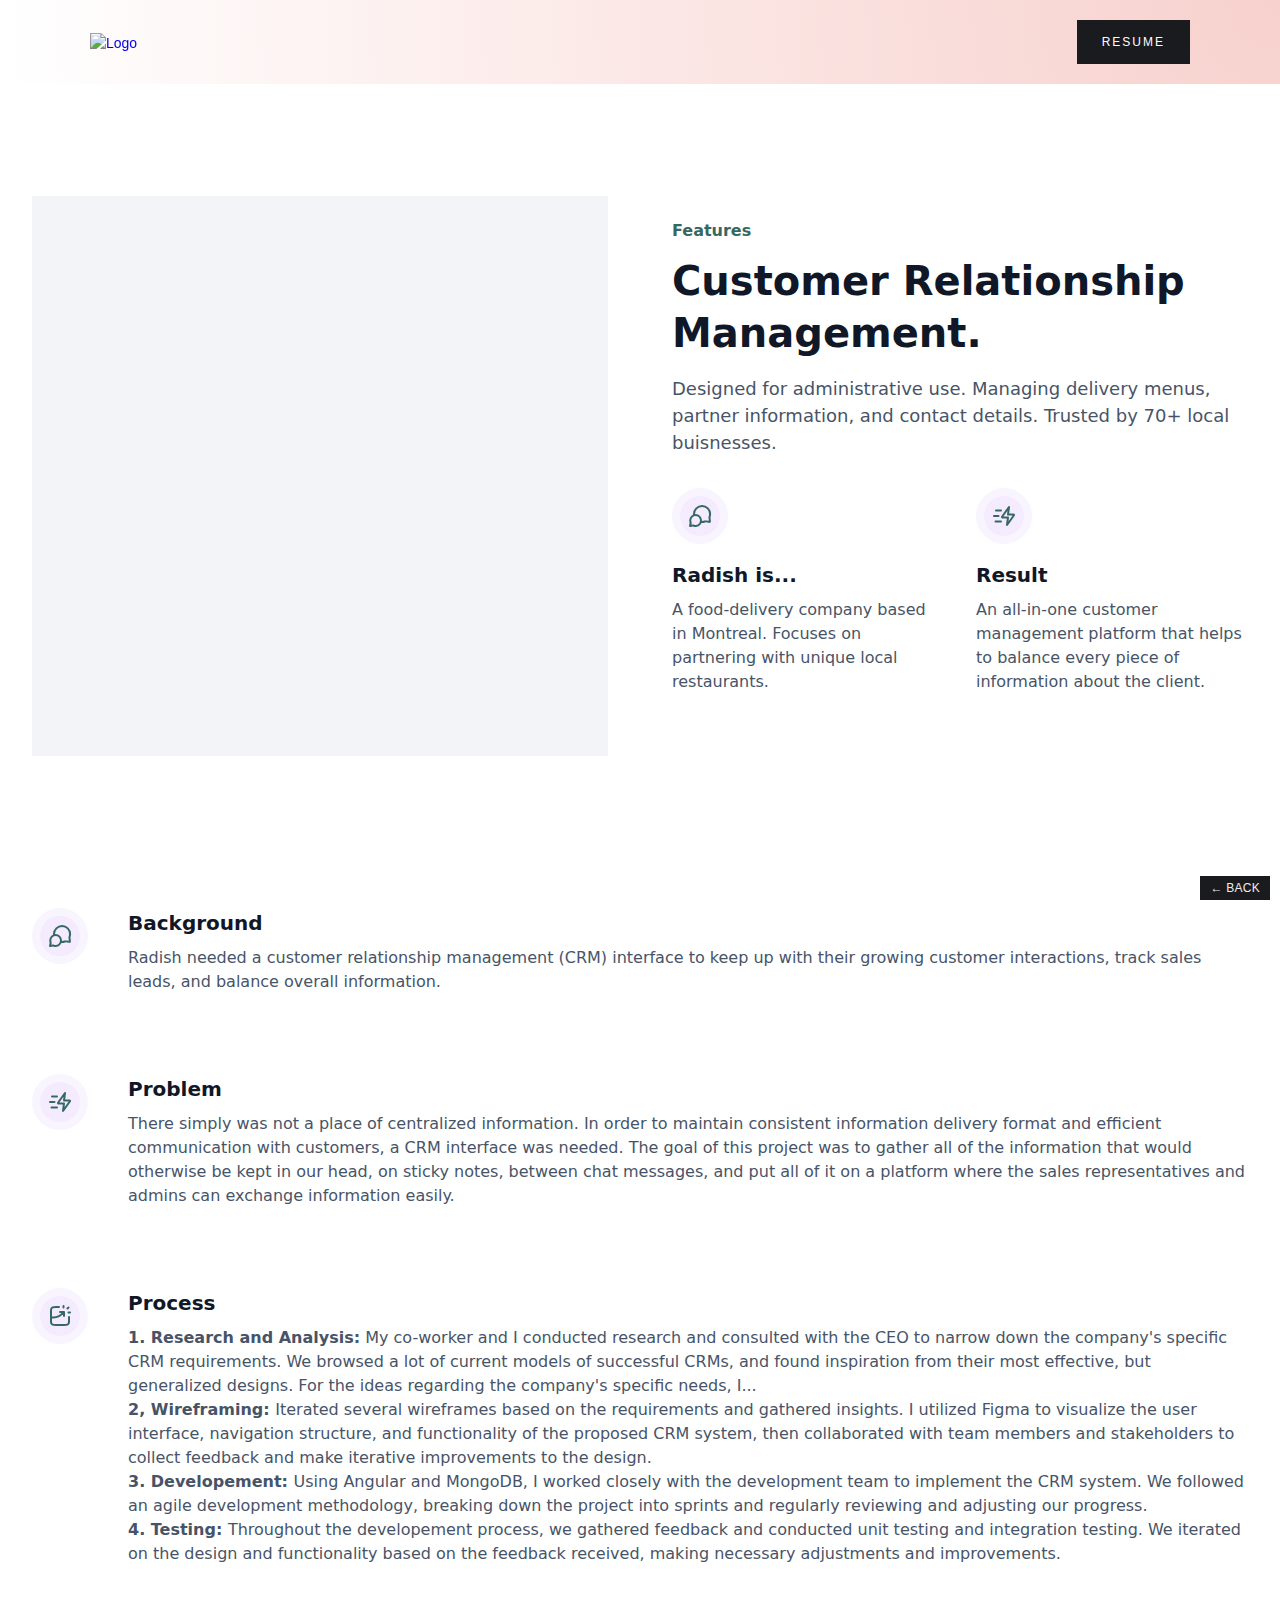
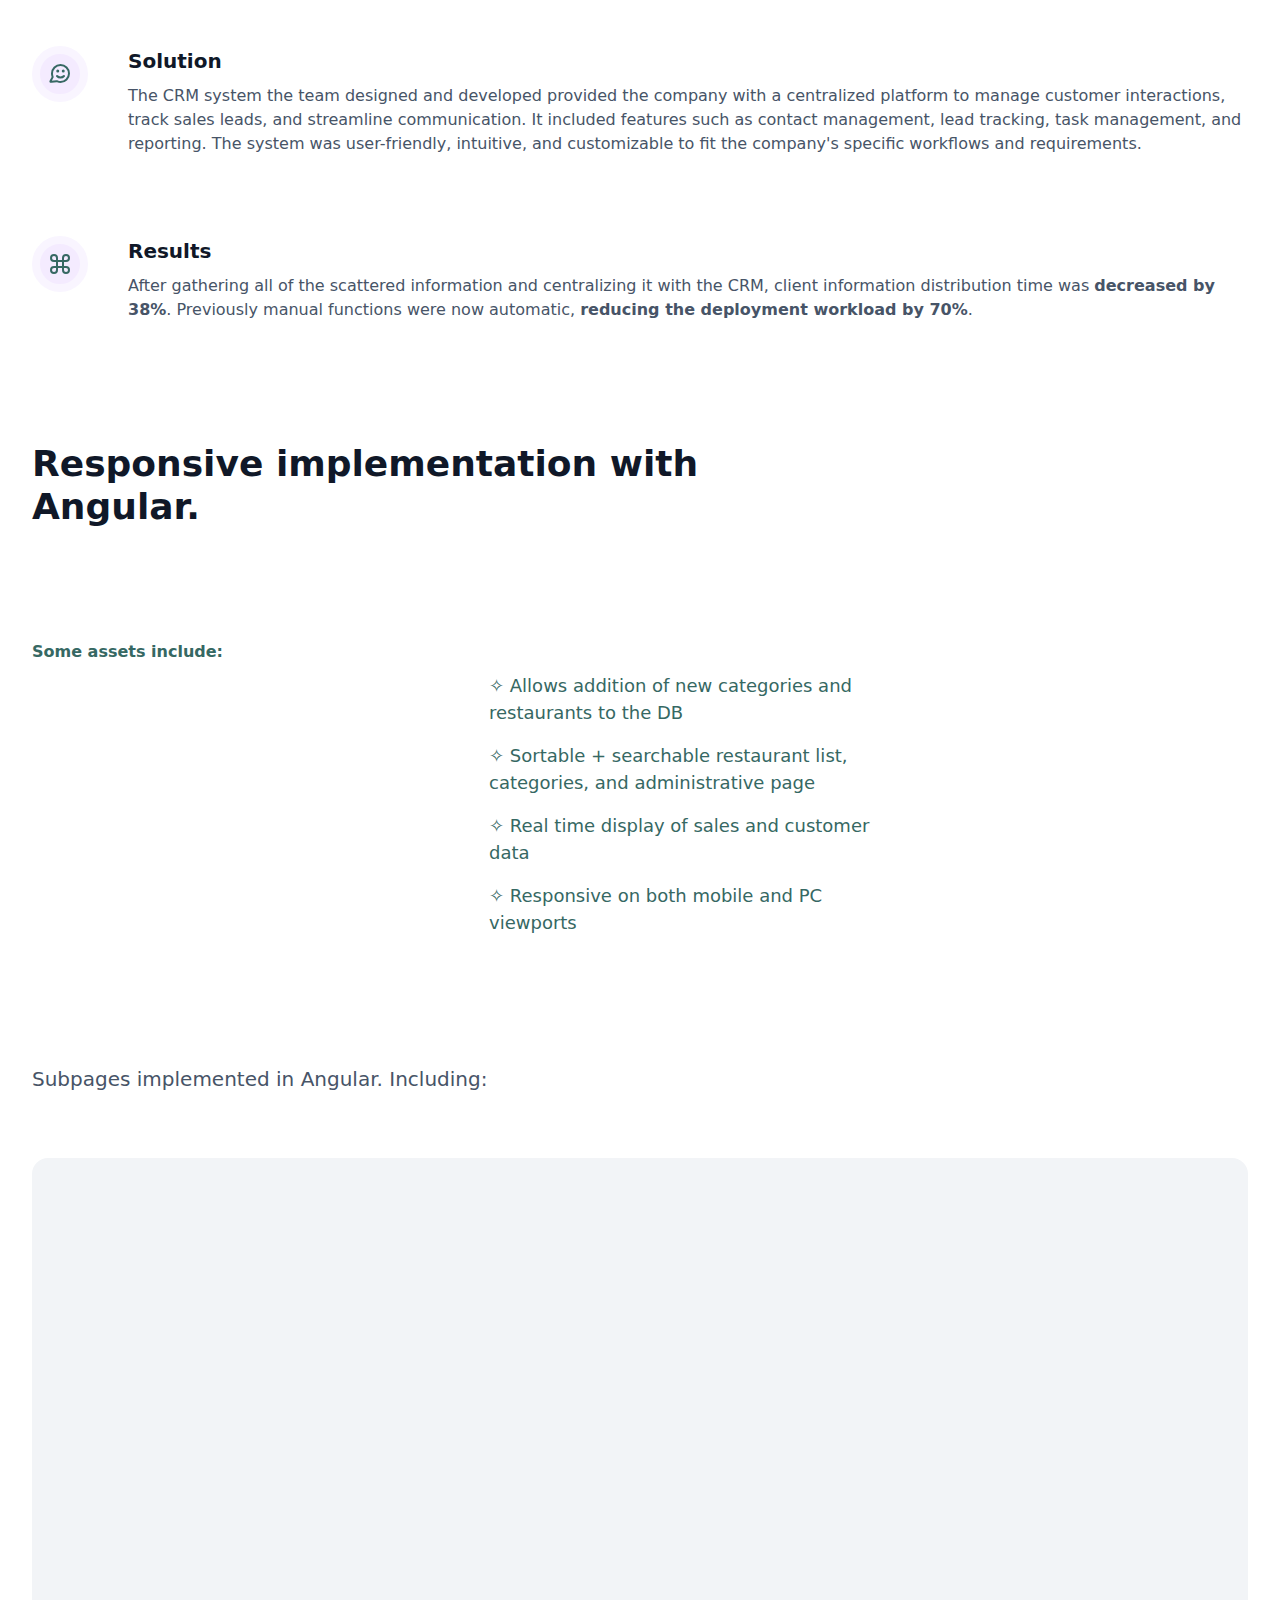
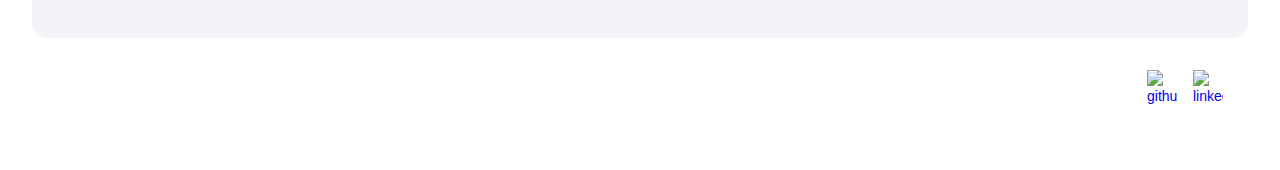
==== overview.html @ d57c4ba4 "format changes" ====
<!DOCTYPE html>
<html
  data-wf-page="6483efed5324ef534be75855"
  data-wf-site="646e9ef9ce30ecac1bbbddfa"
>
  <head>
    <meta charset="utf-8" />
    <title>Hannah Song Portfolio</title>
    <meta content="Hannah Song Portfolio" property="og:title" />
    <meta content="Hannah Song Portfolio" property="twitter:title" />
    <meta content="width=device-width, initial-scale=1" name="viewport" />
    <meta content="Webflow" name="generator" />
    <link href="css/normalize.css" rel="stylesheet" type="text/css" />
    <link href="css/webflow.css" rel="stylesheet" type="text/css" />
    <link href="css/hannahsong.webflow.css" rel="stylesheet" type="text/css" />
    <link href="https://fonts.googleapis.com" rel="preconnect" />
    <link
      href="https://fonts.gstatic.com"
      rel="preconnect"
      crossorigin="anonymous"
    />
    <script
      src="https://ajax.googleapis.com/ajax/libs/webfont/1.6.26/webfont.js"
      type="text/javascript"
    ></script>
    <script type="text/javascript">
      WebFont.load({
        google: {
          families: [
            "Exo:100,100italic,200,200italic,300,300italic,400,400italic,500,500italic,600,600italic,700,700italic,800,800italic,900,900italic",
            "Varela Round:400",
            "Varela:400",
            "Inconsolata:400,700",
          ],
        },
      });
    </script>
    <script type="text/javascript">
      !(function (o, c) {
        var n = c.documentElement,
          t = " w-mod-";
        (n.className += t + "js"),
          ("ontouchstart" in o ||
            (o.DocumentTouch && c instanceof DocumentTouch)) &&
            (n.className += t + "touch");
      })(window, document);
    </script>
    <link href="images/favicon.ico" rel="shortcut icon" type="image/x-icon" />
    <link href="images/webclip.png" rel="apple-touch-icon" />
  </head>
  <body>
    <div class="navbar-no-shadow wf-section">
      <div
        data-animation="default"
        data-collapse="medium"
        data-duration="400"
        data-easing="ease"
        data-easing2="ease"
        role="banner"
        class="navbar-no-shadow-container w-nav"
      >
        <div class="container-regular">
          <div class="navbar-wrapper-3">
            <a href="index.html" class="w-inline-block"
              ><img
                src="images/logo-4.png"
                loading="lazy"
                width="120"
                alt="Logo"
                class="iconimg"
            /></a>
            <nav role="navigation" class="nav-menu-wrapper-3 w-nav-menu">
              <ul role="list" class="nav-menu w-list-unstyled"></ul>
            </nav>
            <div class="menu-button-3 w-nav-button">
              <div class="w-icon-nav-menu"></div>
            </div>
            <ul role="list" class="nav-menu w-list-unstyled">
              <li class="mobile-margin-top-12">
                <a href="#" class="button-primary-3 w-button">Resume</a>
              </li>
            </ul>
          </div>
        </div>
      </div>
    </div>
    <section class="radishoverviewsec1">
      <div class="uui-page-padding">
        <div class="uui-container-large">
          <a href="index.html" class="nav-link-3 button-primary">← Back</a>
          <div class="uui-padding-vertical-xhuge-2">
            <div class="w-layout-grid uui-layout52_component">
              <div class="uui-layout52_image-wrapper">
                <img
                  src="images/mockrocket-capture-2.png"
                  loading="lazy"
                  width="1440"
                  sizes="(max-width: 479px) 100vw, (max-width: 767px) 88vw, 640px"
                  alt="Dashboard mockup"
                  srcset="
                    images/mockrocket-capture-2-p-500.png   500w,
                    images/mockrocket-capture-2-p-800.png   800w,
                    images/mockrocket-capture-2-p-1080.png 1080w,
                    images/mockrocket-capture-2-p-1600.png 1600w,
                    images/mockrocket-capture-2.png        2000w
                  "
                  class="radishoverviewimg1 shadow-xlarge"
                /><img
                  src="images/mockrocket-capture-3.png"
                  loading="lazy"
                  sizes="(max-width: 479px) 46vw, (max-width: 767px) 33vw, (max-width: 1919px) 44vw, 608px"
                  srcset="
                    images/mockrocket-capture-3-p-500.png   500w,
                    images/mockrocket-capture-3-p-800.png   800w,
                    images/mockrocket-capture-3-p-1080.png 1080w,
                    images/mockrocket-capture-3-p-1600.png 1600w,
                    images/mockrocket-capture-3.png        2000w
                  "
                  alt="iPhone mockup"
                  class="uui-layout52_image-02"
                />
              </div>
              <div
                id="w-node-ec0d6c29-a5f4-4629-68ea-8a78bf6f3b88-4be75855"
                class="uui-layout52_content"
              >
                <div class="uui-heading-subheading">Features</div>
                <h2 class="uui-heading-medium">
                  Customer Relationship Management.<br />
                </h2>
                <div class="uui-space-xsmall"></div>
                <div class="uui-text-size-large">
                  Designed for administrative use. Managing delivery menus,
                  partner information, and contact details. Trusted by 70+ local
                  buisnesses.
                </div>
                <div class="w-layout-grid uui-layout52_item-list">
                  <div class="uui-layout52_item">
                    <div class="uui-icon-featured-outline-large">
                      <div class="uui-icon-1x1-xsmall w-embed">
                        <svg
                          width="24"
                          height="24"
                          viewbox="0 0 24 24"
                          fill="none"
                          xmlns="http://www.w3.org/2000/svg"
                        >
                          <path
                            d="M6.09436 11.2288C6.03221 10.8282 5.99996 10.4179 5.99996 10C5.99996 5.58172 9.60525 2 14.0526 2C18.4999 2 22.1052 5.58172 22.1052 10C22.1052 10.9981 21.9213 11.9535 21.5852 12.8345C21.5154 13.0175 21.4804 13.109 21.4646 13.1804C21.4489 13.2512 21.4428 13.301 21.4411 13.3735C21.4394 13.4466 21.4493 13.5272 21.4692 13.6883L21.8717 16.9585C21.9153 17.3125 21.9371 17.4895 21.8782 17.6182C21.8266 17.731 21.735 17.8205 21.6211 17.8695C21.4911 17.9254 21.3146 17.8995 20.9617 17.8478L17.7765 17.3809C17.6101 17.3565 17.527 17.3443 17.4512 17.3448C17.3763 17.3452 17.3245 17.3507 17.2511 17.3661C17.177 17.3817 17.0823 17.4172 16.893 17.4881C16.0097 17.819 15.0524 18 14.0526 18C13.6344 18 13.2237 17.9683 12.8227 17.9073M7.63158 22C10.5965 22 13 19.5376 13 16.5C13 13.4624 10.5965 11 7.63158 11C4.66668 11 2.26316 13.4624 2.26316 16.5C2.26316 17.1106 2.36028 17.6979 2.53955 18.2467C2.61533 18.4787 2.65322 18.5947 2.66566 18.6739C2.67864 18.7567 2.68091 18.8031 2.67608 18.8867C2.67145 18.9668 2.65141 19.0573 2.61134 19.2383L2 22L4.9948 21.591C5.15827 21.5687 5.24 21.5575 5.31137 21.558C5.38652 21.5585 5.42641 21.5626 5.50011 21.5773C5.5701 21.5912 5.67416 21.6279 5.88227 21.7014C6.43059 21.8949 7.01911 22 7.63158 22Z"
                            stroke="currentColor"
                            stroke-width="2"
                            stroke-linecap="round"
                            stroke-linejoin="round"
                          ></path>
                        </svg>
                      </div>
                    </div>
                    <div class="uui-space-xsmall"></div>
                    <h3 class="uui-heading-xxsmall">Radish is...<br /></h3>
                    <div class="uui-space-xxsmall"></div>
                    <div class="uui-text-size-medium">
                      A food-delivery company based in Montreal. Focuses on
                      partnering with unique local restaurants.
                    </div>
                  </div>
                  <div class="uui-layout52_item">
                    <div class="uui-icon-featured-outline-large">
                      <div class="uui-icon-1x1-xsmall w-embed">
                        <svg
                          width="24"
                          height="24"
                          viewbox="0 0 24 24"
                          fill="none"
                          xmlns="http://www.w3.org/2000/svg"
                        >
                          <path
                            d="M9 17.5H3.5M6.5 12H2M9 6.5H4M17 3L10.4036 12.235C10.1116 12.6438 9.96562 12.8481 9.97194 13.0185C9.97744 13.1669 10.0486 13.3051 10.1661 13.3958C10.3011 13.5 10.5522 13.5 11.0546 13.5H16L15 21L21.5964 11.765C21.8884 11.3562 22.0344 11.1519 22.0281 10.9815C22.0226 10.8331 21.9514 10.6949 21.8339 10.6042C21.6989 10.5 21.4478 10.5 20.9454 10.5H16L17 3Z"
                            stroke="currentColor"
                            stroke-width="2"
                            stroke-linecap="round"
                            stroke-linejoin="round"
                          ></path>
                        </svg>
                      </div>
                    </div>
                    <div class="uui-space-xsmall"></div>
                    <h3 class="uui-heading-xxsmall">Result<br /></h3>
                    <div class="uui-space-xxsmall"></div>
                    <div class="uui-text-size-medium">
                      An all-in-one customer management platform that helps to
                      balance every piece of information about the client.
                    </div>
                  </div>
                </div>
              </div>
            </div>
            <div class="radishoverviewsec2">
              <div
                data-w-id="e7181883-08e2-01c8-8578-7d4ac0778601"
                class="w-layout-grid uui-layout32_timeline-step"
              >
                <div class="uui-layout32_timeline-left">
                  <div class="uui-layout32_timeline-icon-wrapper">
                    <div class="uui-icon-featured-outline-large-2">
                      <div class="uui-icon-1x1-xsmall-3 w-embed">
                        <svg
                          width="24"
                          height="24"
                          viewbox="0 0 24 24"
                          fill="none"
                          xmlns="http://www.w3.org/2000/svg"
                        >
                          <path
                            d="M6.09436 11.2288C6.03221 10.8282 5.99996 10.4179 5.99996 10C5.99996 5.58172 9.60525 2 14.0526 2C18.4999 2 22.1052 5.58172 22.1052 10C22.1052 10.9981 21.9213 11.9535 21.5852 12.8345C21.5154 13.0175 21.4804 13.109 21.4646 13.1804C21.4489 13.2512 21.4428 13.301 21.4411 13.3735C21.4394 13.4466 21.4493 13.5272 21.4692 13.6883L21.8717 16.9585C21.9153 17.3125 21.9371 17.4895 21.8782 17.6182C21.8266 17.731 21.735 17.8205 21.6211 17.8695C21.4911 17.9254 21.3146 17.8995 20.9617 17.8478L17.7765 17.3809C17.6101 17.3565 17.527 17.3443 17.4512 17.3448C17.3763 17.3452 17.3245 17.3507 17.2511 17.3661C17.177 17.3817 17.0823 17.4172 16.893 17.4881C16.0097 17.819 15.0524 18 14.0526 18C13.6344 18 13.2237 17.9683 12.8227 17.9073M7.63158 22C10.5965 22 13 19.5376 13 16.5C13 13.4624 10.5965 11 7.63158 11C4.66668 11 2.26316 13.4624 2.26316 16.5C2.26316 17.1106 2.36028 17.6979 2.53955 18.2467C2.61533 18.4787 2.65322 18.5947 2.66566 18.6739C2.67864 18.7567 2.68091 18.8031 2.67608 18.8867C2.67145 18.9668 2.65141 19.0573 2.61134 19.2383L2 22L4.9948 21.591C5.15827 21.5687 5.24 21.5575 5.31137 21.558C5.38652 21.5585 5.42641 21.5626 5.50011 21.5773C5.5701 21.5912 5.67416 21.6279 5.88227 21.7014C6.43059 21.8949 7.01911 22 7.63158 22Z"
                            stroke="currentColor"
                            stroke-width="2"
                            stroke-linecap="round"
                            stroke-linejoin="round"
                          ></path>
                        </svg>
                      </div>
                    </div>
                  </div>
                </div>
                <div class="uui-layout32_timeline-right">
                  <div class="uui-layout32_text-wrapper">
                    <h3 class="uui-heading-xxsmall-2">Background</h3>
                    <div class="uui-space-xxsmall-2"></div>
                    <div class="uui-text-size-medium-2">
                      Radish needed a customer relationship management (CRM)
                      interface to keep up with their growing customer
                      interactions, track sales leads, and balance overall
                      information.
                    </div>
                  </div>
                </div>
              </div>
              <div
                data-w-id="63c2e367-bd98-6069-a100-6c037c0dd720"
                class="w-layout-grid uui-layout32_timeline-step"
              >
                <div
                  id="w-node-_63c2e367-bd98-6069-a100-6c037c0dd721-4be75855"
                  class="uui-layout32_timeline-left"
                >
                  <div class="uui-layout32_timeline-icon-wrapper">
                    <div class="uui-icon-featured-outline-large-2">
                      <div class="uui-icon-1x1-xsmall-3 w-embed">
                        <svg
                          width="24"
                          height="24"
                          viewbox="0 0 24 24"
                          fill="none"
                          xmlns="http://www.w3.org/2000/svg"
                        >
                          <path
                            d="M9 17.5H3.5M6.5 12H2M9 6.5H4M17 3L10.4036 12.235C10.1116 12.6438 9.96562 12.8481 9.97194 13.0185C9.97744 13.1669 10.0486 13.3051 10.1661 13.3958C10.3011 13.5 10.5522 13.5 11.0546 13.5H16L15 21L21.5964 11.765C21.8884 11.3562 22.0344 11.1519 22.0281 10.9815C22.0226 10.8331 21.9514 10.6949 21.8339 10.6042C21.6989 10.5 21.4478 10.5 20.9454 10.5H16L17 3Z"
                            stroke="currentColor"
                            stroke-width="2"
                            stroke-linecap="round"
                            stroke-linejoin="round"
                          ></path>
                        </svg>
                      </div>
                    </div>
                  </div>
                </div>
                <div class="uui-layout32_timeline-right">
                  <div class="uui-layout32_text-wrapper">
                    <h3 class="uui-heading-xxsmall-2">Problem</h3>
                    <div class="uui-space-xxsmall-2"></div>
                    <div class="uui-text-size-medium-2">
                      There simply was not a place of centralized information.
                      In order to maintain consistent information delivery
                      format and efficient communication with customers, a CRM
                      interface was needed. The goal of this project was to
                      gather all of the information that would otherwise be kept
                      in our head, on sticky notes, between chat messages, and
                      put all of it on a platform where the sales
                      representatives and admins can exchange information
                      easily.
                    </div>
                  </div>
                </div>
              </div>
              <div
                data-w-id="9a1ea838-66d9-7b89-1abc-b214d7476c45"
                class="w-layout-grid uui-layout32_timeline-step"
              >
                <div class="uui-layout32_timeline-left">
                  <div class="uui-layout32_timeline-icon-wrapper">
                    <div class="uui-icon-featured-outline-large-2">
                      <div class="uui-icon-1x1-xsmall-3 w-embed">
                        <svg
                          width="24"
                          height="24"
                          viewbox="0 0 24 24"
                          fill="none"
                          xmlns="http://www.w3.org/2000/svg"
                        >
                          <path
                            d="M11 3H7.8C6.11984 3 5.27976 3 4.63803 3.32698C4.07354 3.6146 3.6146 4.07354 3.32698 4.63803C3 5.27976 3 6.11984 3 7.8V16.2C3 17.8802 3 18.7202 3.32698 19.362C3.6146 19.9265 4.07354 20.3854 4.63803 20.673C5.27976 21 6.11984 21 7.8 21H16.2C17.8802 21 18.7202 21 19.362 20.673C19.9265 20.3854 20.3854 19.9265 20.673 19.362C21 18.7202 21 17.8802 21 16.2V13M12 8H16V12M15.5 3.5V2M19.4393 4.56066L20.5 3.5M20.5103 8.5H22.0103M3 13.3471C3.65194 13.4478 4.31987 13.5 5 13.5C9.38636 13.5 13.2653 11.3276 15.6197 8"
                            stroke="currentColor"
                            stroke-width="2"
                            stroke-linecap="round"
                            stroke-linejoin="round"
                          ></path>
                        </svg>
                      </div>
                    </div>
                  </div>
                </div>
                <div class="uui-layout32_timeline-right">
                  <div class="uui-layout32_text-wrapper">
                    <h3 class="uui-heading-xxsmall-2">Process</h3>
                    <div class="uui-space-xxsmall-2"></div>
                    <div class="uui-text-size-medium-2">
                      <strong>1. Research and Analysis:</strong> My co-worker
                      and I conducted research and consulted with the CEO to
                      narrow down the company&#x27;s specific CRM requirements.
                      We browsed a lot of current models of successful CRMs, and
                      found inspiration from their most effective, but
                      generalized designs. For the ideas regarding the
                      company&#x27;s specific needs, I...<br /><strong
                        >2, Wireframing: </strong
                      >Iterated several wireframes based on the requirements and
                      gathered insights. I utilized Figma to visualize the user
                      interface, navigation structure, and functionality of the
                      proposed CRM system, then collaborated with team members
                      and stakeholders to collect feedback and make iterative
                      improvements to the design.<br /><strong
                        >3. Developement: </strong
                      >Using Angular and MongoDB, I worked closely with the
                      development team to implement the CRM system. We followed
                      an agile development methodology, breaking down the
                      project into sprints and regularly reviewing and adjusting
                      our progress.<br /><strong>4. Testing: </strong>Throughout
                      the developement process, we gathered feedback and
                      conducted unit testing and integration testing. We
                      iterated on the design and functionality based on the
                      feedback received, making necessary adjustments and
                      improvements.
                    </div>
                  </div>
                </div>
              </div>
              <div
                data-w-id="68016175-3995-2ff0-9be9-4858d1f512a2"
                class="w-layout-grid uui-layout32_timeline-step"
              >
                <div class="uui-layout32_timeline-left">
                  <div class="uui-layout32_timeline-icon-wrapper">
                    <div class="uui-icon-featured-outline-large-2">
                      <div class="uui-icon-1x1-xsmall-3 w-embed">
                        <svg
                          width="24"
                          height="24"
                          viewbox="0 0 24 24"
                          fill="none"
                          xmlns="http://www.w3.org/2000/svg"
                        >
                          <path
                            d="M8.99962 14C8.99962 14 10.3121 15.5 12.4996 15.5C14.6871 15.5 15.9996 14 15.9996 14M15.2496 9H15.2596M9.74962 9H9.75962M12.4996 20C17.194 20 20.9996 16.1944 20.9996 11.5C20.9996 6.80558 17.194 3 12.4996 3C7.8052 3 3.99962 6.80558 3.99962 11.5C3.99962 12.45 4.15547 13.3636 4.443 14.2166C4.55119 14.5376 4.60529 14.6981 4.61505 14.8214C4.62469 14.9432 4.6174 15.0286 4.58728 15.1469C4.55677 15.2668 4.48942 15.3915 4.35472 15.6408L2.71906 18.6684C2.48575 19.1002 2.36909 19.3161 2.3952 19.4828C2.41794 19.6279 2.50337 19.7557 2.6288 19.8322C2.7728 19.9201 3.01692 19.8948 3.50517 19.8444L8.62619 19.315C8.78127 19.299 8.85881 19.291 8.92949 19.2937C8.999 19.2963 9.04807 19.3029 9.11586 19.3185C9.18478 19.3344 9.27145 19.3678 9.44478 19.4345C10.3928 19.7998 11.4228 20 12.4996 20ZM15.7496 9C15.7496 9.27614 15.5258 9.5 15.2496 9.5C14.9735 9.5 14.7496 9.27614 14.7496 9C14.7496 8.72386 14.9735 8.5 15.2496 8.5C15.5258 8.5 15.7496 8.72386 15.7496 9ZM10.2496 9C10.2496 9.27614 10.0258 9.5 9.74962 9.5C9.47348 9.5 9.24962 9.27614 9.24962 9C9.24962 8.72386 9.47348 8.5 9.74962 8.5C10.0258 8.5 10.2496 8.72386 10.2496 9Z"
                            stroke="currentColor"
                            stroke-width="2"
                            stroke-linecap="round"
                            stroke-linejoin="round"
                          ></path>
                        </svg>
                      </div>
                    </div>
                  </div>
                </div>
                <div class="uui-layout32_timeline-right">
                  <div class="uui-layout32_text-wrapper">
                    <h3 class="uui-heading-xxsmall-2">Solution</h3>
                    <div class="uui-space-xxsmall-2"></div>
                    <div class="uui-text-size-medium-2">
                      The CRM system the team designed and developed provided
                      the company with a centralized platform to manage customer
                      interactions, track sales leads, and streamline
                      communication. It included features such as contact
                      management, lead tracking, task management, and reporting.
                      The system was user-friendly, intuitive, and customizable
                      to fit the company&#x27;s specific workflows and
                      requirements.
                    </div>
                  </div>
                </div>
              </div>
              <div
                data-w-id="348036fd-652d-8c0f-8c93-d37f8e7d81d6"
                class="w-layout-grid uui-layout32_timeline-step"
              >
                <div class="uui-layout32_timeline-left">
                  <div class="uui-layout32_timeline-icon-wrapper">
                    <div class="uui-icon-featured-outline-large-2">
                      <div class="uui-icon-1x1-xsmall-3 w-embed">
                        <svg
                          width="24"
                          height="24"
                          viewbox="0 0 24 24"
                          fill="none"
                          xmlns="http://www.w3.org/2000/svg"
                        >
                          <path
                            d="M9 9V6C9 4.34315 7.65685 3 6 3C4.34315 3 3 4.34315 3 6C3 7.65685 4.34315 9 6 9H9ZM9 9V15M9 9H15M9 15V18C9 19.6569 7.65685 21 6 21C4.34315 21 3 19.6569 3 18C3 16.3431 4.34315 15 6 15H9ZM9 15H15M15 15H18C19.6569 15 21 16.3431 21 18C21 19.6569 19.6569 21 18 21C16.3431 21 15 19.6569 15 18V15ZM15 15V9M15 9V6C15 4.34315 16.3431 3 18 3C19.6569 3 21 4.34315 21 6C21 7.65685 19.6569 9 18 9H15Z"
                            stroke="currentColor"
                            stroke-width="2"
                            stroke-linecap="round"
                            stroke-linejoin="round"
                          ></path>
                        </svg>
                      </div>
                    </div>
                  </div>
                </div>
                <div class="uui-layout32_timeline-right">
                  <div class="uui-layout32_text-wrapper">
                    <h3 class="uui-heading-xxsmall-2">Results</h3>
                    <div class="uui-space-xxsmall-2"></div>
                    <div class="uui-text-size-medium-2">
                      After gathering all of the scattered information and
                      centralizing it with the CRM, client information
                      distribution time was <strong>decreased by 38%</strong>.
                      Previously manual functions were now automatic,
                      <strong>reducing the deployment workload by 70%</strong>.
                    </div>
                  </div>
                </div>
              </div>
            </div>
          </div>
        </div>
      </div>
    </section>
    <header class="radishoverview_sec3">
      <div class="background-color-white">
        <div class="uui-page-padding-2">
          <div class="uui-container-large-2">
            <div class="uui-padding-vertical-xhuge-3">
              <div class="uui-heroheader24_component">
                <div class="uui-max-width-large">
                  <h1 class="uui-heading-xlarge-2">
                    Responsive implementation with Angular.
                  </h1>
                  <div class="uui-space-large">
                    <div class="radishoverviewsec2">
                      <div class="w-layout-grid uui-layout20_component-copy">
                        <div class="uui-layout21_content-left">
                          <div class="uui-heading-subheading-2">
                            Some assets include:
                          </div>
                        </div>
                        <div
                          id="w-node-_4ed8b077-de11-2a60-3a75-7192b9aae036-4be75855"
                          class="uui-layout21_content-right"
                        >
                          <div class="uui-layout21_item-list">
                            <div
                              id="w-node-_4ed8b077-de11-2a60-3a75-7192b9aae03a-4be75855"
                              class="uui-layout21_item"
                            >
                              <div class="uui-layout21_item-text-wrapper">
                                <div class="uui-text-size-large-2">
                                  ✧ Allows addition of new categories and
                                  restaurants to the DB
                                </div>
                              </div>
                            </div>
                            <div
                              id="w-node-_4ed8b077-de11-2a60-3a75-7192b9aae040-4be75855"
                              class="uui-layout21_item"
                            >
                              <div class="uui-layout21_item-text-wrapper">
                                <div class="uui-text-size-large-2">
                                  ✧ Sortable + searchable restaurant list,
                                  categories, and administrative page
                                </div>
                              </div>
                            </div>
                            <div
                              id="w-node-_4ed8b077-de11-2a60-3a75-7192b9aae046-4be75855"
                              class="uui-layout21_item"
                            >
                              <div class="uui-layout21_item-text-wrapper">
                                <div class="uui-text-size-large-2">
                                  ✧ Real time display of sales and customer data
                                </div>
                              </div>
                            </div>
                            <div class="uui-text-size-large-2">
                              ✧ Responsive on both mobile and PC viewports
                            </div>
                          </div>
                        </div>
                      </div>
                    </div>
                  </div>
                  <section class="uui-section_layout21">
                    <div class="uui-page-padding-2">
                      <div class="uui-container-large-2"></div>
                    </div>
                  </section>
                  <div class="uui-space-small-2"></div>
                  <div class="uui-text-size-xlarge-2">
                    Subpages implemented in Angular. Including:
                  </div>
                </div>
                <div class="uui-heroheader24_image-wrapper">
                  <img
                    src="images/Brainstorming-Copy-1-1-min.png"
                    loading="lazy"
                    sizes="(max-width: 991px) 100vw, (max-width: 1919px) 94vw, 1280px"
                    srcset="
                      images/Brainstorming-Copy-1-1-min-p-500.png   500w,
                      images/Brainstorming-Copy-1-1-min.png       13889w
                    "
                    alt=""
                    class="radishoverviewimg2"
                  />
                  <div class="uui-heroheader24_image-background"></div>
                </div>
              </div>
              <footer class="uui-footer04_component">
                <div class="uui-page-padding-2">
                  <div class="uui-container-large-2"></div>
                </div>
              </footer>
              <section class="footer wf-section">
                <a href="index.html" class="nav-link-3 button-primary"
                  >← Back</a
                >
                <a
                  href="https://github.com/hannahsgithub"
                  target="_blank"
                  class="w-inline-block"
                  ><img
                    src="images/githubbbbbb.png"
                    loading="lazy"
                    width="30"
                    id="exp2"
                    alt="githubIcon"
                    class="image-4"
                /></a>
                <a
                  href="https://www.linkedin.com/in/hannah-song-uw/"
                  target="_blank"
                  class="w-inline-block"
                  ><img
                    src="images/linkedintrans.png"
                    loading="lazy"
                    width="30"
                    alt="linkedinIcon"
                    class="image-3"
                /></a>
              </section>
            </div>
          </div>
        </div>
      </div>
    </header>
    <script
      src="https://d3e54v103j8qbb.cloudfront.net/js/jquery-3.5.1.min.dc5e7f18c8.js?site=646e9ef9ce30ecac1bbbddfa"
      type="text/javascript"
      integrity="sha256-9/aliU8dGd2tb6OSsuzixeV4y/faTqgFtohetphbbj0="
      crossorigin="anonymous"
    ></script>
    <script src="js/webflow.js" type="text/javascript"></script>
  </body>
</html>
---- css/webflow.css ----
@font-face {
  font-family: "webflow-icons";
  src: url("[data-uri]")
    format("truetype");
  font-weight: normal;
  font-style: normal;
}
[class^="w-icon-"],
[class*=" w-icon-"] {
  font-family: "webflow-icons" !important;
  speak: none;
  font-style: normal;
  font-weight: normal;
  font-variant: normal;
  text-transform: none;
  line-height: 1;

  -webkit-font-smoothing: antialiased;
  -moz-osx-font-smoothing: grayscale;
}
.w-icon-slider-right:before {
  content: "\e600";
}
.w-icon-slider-left:before {
  content: "\e601";
}
.w-icon-nav-menu:before {
  content: "\e602";
}
.w-icon-arrow-down:before,
.w-icon-dropdown-toggle:before {
  content: "\e603";
}
.w-icon-file-upload-remove:before {
  content: "\e900";
}
.w-icon-file-upload-icon:before {
  content: "\e903";
}
* {
  -webkit-box-sizing: border-box;
  -moz-box-sizing: border-box;
  box-sizing: border-box;
}
html {
  height: 100%;
}
body {
  margin: 0;
  min-height: 100%;
  background-color: #fff;
  font-family: Arial, sans-serif;
  font-size: 14px;
  line-height: 20px;
  color: #333;
}
img {
  max-width: 100%;
  vertical-align: middle;
  display: inline-block;
}
html.w-mod-touch * {
  background-attachment: scroll !important;
}
.w-block {
  display: block;
}
.w-inline-block {
  max-width: 100%;
  display: inline-block;
}
.w-clearfix:before,
.w-clearfix:after {
  content: " ";
  display: table;
  grid-column-start: 1;
  grid-row-start: 1;
  grid-column-end: 2;
  grid-row-end: 2;
}
.w-clearfix:after {
  clear: both;
}
.w-hidden {
  display: none;
}
.w-button {
  display: inline-block;
  padding: 9px 15px;
  background-color: #3898ec;
  color: white;
  border: 0;
  line-height: inherit;
  text-decoration: none;
  cursor: pointer;
  border-radius: 0;
}
input.w-button {
  -webkit-appearance: button;
}
html[data-w-dynpage] [data-w-cloak] {
  color: transparent !important;
}
.w-webflow-badge,
.w-webflow-badge * {
  position: static;
  left: auto;
  top: auto;
  right: auto;
  bottom: auto;
  z-index: auto;
  display: block;
  visibility: visible;
  overflow: visible;
  overflow-x: visible;
  overflow-y: visible;
  box-sizing: border-box;
  width: auto;
  height: auto;
  max-height: none;
  max-width: none;
  min-height: 0;
  min-width: 0;
  margin: 0;
  padding: 0;
  float: none;
  clear: none;
  border: 0 none transparent;
  border-radius: 0;
  background: none;
  background-image: none;
  background-position: 0% 0%;
  background-size: auto auto;
  background-repeat: repeat;
  background-origin: padding-box;
  background-clip: border-box;
  background-attachment: scroll;
  background-color: transparent;
  box-shadow: none;
  opacity: 1;
  transform: none;
  transition: none;
  direction: ltr;
  font-family: inherit;
  font-weight: inherit;
  color: inherit;
  font-size: inherit;
  line-height: inherit;
  font-style: inherit;
  font-variant: inherit;
  text-align: inherit;
  letter-spacing: inherit;
  text-decoration: inherit;
  text-indent: 0;
  text-transform: inherit;
  list-style-type: disc;
  text-shadow: none;
  font-smoothing: auto;
  vertical-align: baseline;
  cursor: inherit;
  white-space: inherit;
  word-break: normal;
  word-spacing: normal;
  word-wrap: normal;
}
.w-webflow-badge {
  position: fixed !important;
  display: inline-block !important;
  visibility: visible !important;
  z-index: 2147483647 !important;
  top: auto !important;
  right: 12px !important;
  bottom: 12px !important;
  left: auto !important;
  color: #aaadb0 !important;
  background-color: #fff !important;
  border-radius: 3px !important;
  padding: 6px 8px 6px 6px !important;
  font-size: 12px !important;
  opacity: 1 !important;
  line-height: 14px !important;
  text-decoration: none !important;
  transform: none !important;
  margin: 0 !important;
  width: auto !important;
  height: auto !important;
  overflow: visible !important;
  white-space: nowrap;
  box-shadow: 0 0 0 1px rgba(0, 0, 0, 0.1), 0px 1px 3px rgba(0, 0, 0, 0.1);
  cursor: pointer;
}
.w-webflow-badge > img {
  display: inline-block !important;
  visibility: visible !important;
  opacity: 1 !important;
  vertical-align: middle !important;
}
h1,
h2,
h3,
h4,
h5,
h6 {
  font-weight: bold;
  margin-bottom: 10px;
}
h1 {
  font-size: 38px;
  line-height: 44px;
  margin-top: 20px;
}
h2 {
  font-size: 32px;
  line-height: 36px;
  margin-top: 20px;
}
h3 {
  font-size: 24px;
  line-height: 30px;
  margin-top: 20px;
}
h4 {
  font-size: 18px;
  line-height: 24px;
  margin-top: 10px;
}
h5 {
  font-size: 14px;
  line-height: 20px;
  margin-top: 10px;
}
h6 {
  font-size: 12px;
  line-height: 18px;
  margin-top: 10px;
}
p {
  margin-top: 0;
  margin-bottom: 10px;
}
blockquote {
  margin: 0 0 10px 0;
  padding: 10px 20px;
  border-left: 5px solid #e2e2e2;
  font-size: 18px;
  line-height: 22px;
}
figure {
  margin: 0;
  margin-bottom: 10px;
}
figcaption {
  margin-top: 5px;
  text-align: center;
}
ul,
ol {
  margin-top: 0px;
  margin-bottom: 10px;
  padding-left: 40px;
}
.w-list-unstyled {
  padding-left: 0;
  list-style: none;
}
.w-embed:before,
.w-embed:after {
  content: " ";
  display: table;
  grid-column-start: 1;
  grid-row-start: 1;
  grid-column-end: 2;
  grid-row-end: 2;
}
.w-embed:after {
  clear: both;
}
.w-video {
  width: 100%;
  position: relative;
  padding: 0;
}
.w-video iframe,
.w-video object,
.w-video embed {
  position: absolute;
  top: 0;
  left: 0;
  width: 100%;
  height: 100%;
  border: none;
}
fieldset {
  padding: 0;
  margin: 0;
  border: 0;
}
button,
[type="button"],
[type="reset"] {
  border: 0;
  cursor: pointer;
  -webkit-appearance: button;
}
.w-form {
  margin: 0 0 15px;
}
.w-form-done {
  display: none;
  padding: 20px;
  text-align: center;
  background-color: #dddddd;
}
.w-form-fail {
  display: none;
  margin-top: 10px;
  padding: 10px;
  background-color: #ffdede;
}
label {
  display: block;
  margin-bottom: 5px;
  font-weight: bold;
}
.w-input,
.w-select {
  display: block;
  width: 100%;
  height: 38px;
  padding: 8px 12px;
  margin-bottom: 10px;
  font-size: 14px;
  line-height: 1.42857143;
  color: #333333;
  vertical-align: middle;
  background-color: #ffffff;
  border: 1px solid #cccccc;
}
.w-input:-moz-placeholder,
.w-select:-moz-placeholder {
  color: #999;
}
.w-input::-moz-placeholder,
.w-select::-moz-placeholder {
  color: #999;
  opacity: 1;
}
.w-input:-ms-input-placeholder,
.w-select:-ms-input-placeholder {
  color: #999;
}
.w-input::-webkit-input-placeholder,
.w-select::-webkit-input-placeholder {
  color: #999;
}
.w-input:focus,
.w-select:focus {
  border-color: #3898ec;
  outline: 0;
}
.w-input[disabled],
.w-select[disabled],
.w-input[readonly],
.w-select[readonly],
fieldset[disabled] .w-input,
fieldset[disabled] .w-select {
  cursor: not-allowed;
}
.w-input[disabled]:not(.w-input-disabled),
.w-select[disabled]:not(.w-input-disabled),
.w-input[readonly],
.w-select[readonly],
fieldset[disabled]:not(.w-input-disabled) .w-input,
fieldset[disabled]:not(.w-input-disabled) .w-select {
  background-color: #eeeeee;
}
textarea.w-input,
textarea.w-select {
  height: auto;
}
.w-select {
  background-color: #f3f3f3;
}
.w-select[multiple] {
  height: auto;
}
.w-form-label {
  display: inline-block;
  cursor: pointer;
  font-weight: normal;
  margin-bottom: 0px;
}
.w-radio {
  display: block;
  margin-bottom: 5px;
  padding-left: 20px;
}
.w-radio:before,
.w-radio:after {
  content: " ";
  display: table;
  grid-column-start: 1;
  grid-row-start: 1;
  grid-column-end: 2;
  grid-row-end: 2;
}
.w-radio:after {
  clear: both;
}
.w-radio-input {
  margin: 4px 0 0;
  margin-top: 1px \9;
  line-height: normal;
  float: left;
  margin-left: -20px;
}
.w-radio-input {
  margin-top: 3px;
}
.w-file-upload {
  display: block;
  margin-bottom: 10px;
}
.w-file-upload-input {
  width: 0.1px;
  height: 0.1px;
  opacity: 0;
  overflow: hidden;
  position: absolute;
  z-index: -100;
}
.w-file-upload-default,
.w-file-upload-uploading,
.w-file-upload-success {
  display: inline-block;
  color: #333333;
}
.w-file-upload-error {
  display: block;
  margin-top: 10px;
}
.w-file-upload-default.w-hidden,
.w-file-upload-uploading.w-hidden,
.w-file-upload-error.w-hidden,
.w-file-upload-success.w-hidden {
  display: none;
}
.w-file-upload-uploading-btn {
  display: flex;
  font-size: 14px;
  font-weight: normal;
  cursor: pointer;
  margin: 0;
  padding: 8px 12px;
  border: 1px solid #cccccc;
  background-color: #fafafa;
}
.w-file-upload-file {
  display: flex;
  flex-grow: 1;
  justify-content: space-between;
  margin: 0;
  padding: 8px 9px 8px 11px;
  border: 1px solid #cccccc;
  background-color: #fafafa;
}
.w-file-upload-file-name {
  font-size: 14px;
  font-weight: normal;
  display: block;
}
.w-file-remove-link {
  margin-top: 3px;
  margin-left: 10px;
  width: auto;
  height: auto;
  padding: 3px;
  display: block;
  cursor: pointer;
}
.w-icon-file-upload-remove {
  margin: auto;
  font-size: 10px;
}
.w-file-upload-error-msg {
  display: inline-block;
  color: #ea384c;
  padding: 2px 0;
}
.w-file-upload-info {
  display: inline-block;
  line-height: 38px;
  padding: 0 12px;
}
.w-file-upload-label {
  display: inline-block;
  font-size: 14px;
  font-weight: normal;
  cursor: pointer;
  margin: 0;
  padding: 8px 12px;
  border: 1px solid #cccccc;
  background-color: #fafafa;
}
.w-icon-file-upload-icon,
.w-icon-file-upload-uploading {
  display: inline-block;
  margin-right: 8px;
  width: 20px;
}
.w-icon-file-upload-uploading {
  height: 20px;
}
.w-container {
  margin-left: auto;
  margin-right: auto;
  max-width: 940px;
}
.w-container:before,
.w-container:after {
  content: " ";
  display: table;
  grid-column-start: 1;
  grid-row-start: 1;
  grid-column-end: 2;
  grid-row-end: 2;
}
.w-container:after {
  clear: both;
}
.w-container .w-row {
  margin-left: -10px;
  margin-right: -10px;
}
.w-row:before,
.w-row:after {
  content: " ";
  display: table;
  grid-column-start: 1;
  grid-row-start: 1;
  grid-column-end: 2;
  grid-row-end: 2;
}
.w-row:after {
  clear: both;
}
.w-row .w-row {
  margin-left: 0;
  margin-right: 0;
}
.w-col {
  position: relative;
  float: left;
  width: 100%;
  min-height: 1px;
  padding-left: 10px;
  padding-right: 10px;
}
.w-col .w-col {
  padding-left: 0;
  padding-right: 0;
}
.w-col-1 {
  width: 8.33333333%;
}
.w-col-2 {
  width: 16.66666667%;
}
.w-col-3 {
  width: 25%;
}
.w-col-4 {
  width: 33.33333333%;
}
.w-col-5 {
  width: 41.66666667%;
}
.w-col-6 {
  width: 50%;
}
.w-col-7 {
  width: 58.33333333%;
}
.w-col-8 {
  width: 66.66666667%;
}
.w-col-9 {
  width: 75%;
}
.w-col-10 {
  width: 83.33333333%;
}
.w-col-11 {
  width: 91.66666667%;
}
.w-col-12 {
  width: 100%;
}
.w-hidden-main {
  display: none !important;
}
@media screen and (max-width: 991px) {
  .w-container {
    max-width: 728px;
  }
  .w-hidden-main {
    display: inherit !important;
  }
  .w-hidden-medium {
    display: none !important;
  }
  .w-col-medium-1 {
    width: 8.33333333%;
  }
  .w-col-medium-2 {
    width: 16.66666667%;
  }
  .w-col-medium-3 {
    width: 25%;
  }
  .w-col-medium-4 {
    width: 33.33333333%;
  }
  .w-col-medium-5 {
    width: 41.66666667%;
  }
  .w-col-medium-6 {
    width: 50%;
  }
  .w-col-medium-7 {
    width: 58.33333333%;
  }
  .w-col-medium-8 {
    width: 66.66666667%;
  }
  .w-col-medium-9 {
    width: 75%;
  }
  .w-col-medium-10 {
    width: 83.33333333%;
  }
  .w-col-medium-11 {
    width: 91.66666667%;
  }
  .w-col-medium-12 {
    width: 100%;
  }
  .w-col-stack {
    width: 100%;
    left: auto;
    right: auto;
  }
}
@media screen and (max-width: 767px) {
  .w-hidden-main {
    display: inherit !important;
  }
  .w-hidden-medium {
    display: inherit !important;
  }
  .w-hidden-small {
    display: none !important;
  }
  .w-row,
  .w-container .w-row {
    margin-left: 0;
    margin-right: 0;
  }
  .w-col {
    width: 100%;
    left: auto;
    right: auto;
  }
  .w-col-small-1 {
    width: 8.33333333%;
  }
  .w-col-small-2 {
    width: 16.66666667%;
  }
  .w-col-small-3 {
    width: 25%;
  }
  .w-col-small-4 {
    width: 33.33333333%;
  }
  .w-col-small-5 {
    width: 41.66666667%;
  }
  .w-col-small-6 {
    width: 50%;
  }
  .w-col-small-7 {
    width: 58.33333333%;
  }
  .w-col-small-8 {
    width: 66.66666667%;
  }
  .w-col-small-9 {
    width: 75%;
  }
  .w-col-small-10 {
    width: 83.33333333%;
  }
  .w-col-small-11 {
    width: 91.66666667%;
  }
  .w-col-small-12 {
    width: 100%;
  }
}
@media screen and (max-width: 479px) {
  .w-container {
    max-width: none;
  }
  .w-hidden-main {
    display: inherit !important;
  }
  .w-hidden-medium {
    display: inherit !important;
  }
  .w-hidden-small {
    display: inherit !important;
  }
  .w-hidden-tiny {
    display: none !important;
  }
  .w-col {
    width: 100%;
  }
  .w-col-tiny-1 {
    width: 8.33333333%;
  }
  .w-col-tiny-2 {
    width: 16.66666667%;
  }
  .w-col-tiny-3 {
    width: 25%;
  }
  .w-col-tiny-4 {
    width: 33.33333333%;
  }
  .w-col-tiny-5 {
    width: 41.66666667%;
  }
  .w-col-tiny-6 {
    width: 50%;
  }
  .w-col-tiny-7 {
    width: 58.33333333%;
  }
  .w-col-tiny-8 {
    width: 66.66666667%;
  }
  .w-col-tiny-9 {
    width: 75%;
  }
  .w-col-tiny-10 {
    width: 83.33333333%;
  }
  .w-col-tiny-11 {
    width: 91.66666667%;
  }
  .w-col-tiny-12 {
    width: 100%;
  }
}
.w-widget {
  position: relative;
}
.w-widget-map {
  width: 100%;
  height: 400px;
}
.w-widget-map label {
  width: auto;
  display: inline;
}
.w-widget-map img {
  max-width: inherit;
}
.w-widget-map .gm-style-iw {
  text-align: center;
}
.w-widget-map .gm-style-iw > button {
  display: none !important;
}
.w-widget-twitter {
  overflow: hidden;
}
.w-widget-twitter-count-shim {
  display: inline-block;
  vertical-align: top;
  position: relative;
  width: 28px;
  height: 20px;
  text-align: center;
  background: white;
  border: #758696 solid 1px;
  border-radius: 3px;
}
.w-widget-twitter-count-shim * {
  pointer-events: none;
  -webkit-user-select: none;
  -moz-user-select: none;
  -ms-user-select: none;
  user-select: none;
}
.w-widget-twitter-count-shim .w-widget-twitter-count-inner {
  position: relative;
  font-size: 15px;
  line-height: 12px;
  text-align: center;
  color: #999;
  font-family: serif;
}
.w-widget-twitter-count-shim .w-widget-twitter-count-clear {
  position: relative;
  display: block;
}
.w-widget-twitter-count-shim.w--large {
  width: 36px;
  height: 28px;
}
.w-widget-twitter-count-shim.w--large .w-widget-twitter-count-inner {
  font-size: 18px;
  line-height: 18px;
}
.w-widget-twitter-count-shim:not(.w--vertical) {
  margin-left: 5px;
  margin-right: 8px;
}
.w-widget-twitter-count-shim:not(.w--vertical).w--large {
  margin-left: 6px;
}
.w-widget-twitter-count-shim:not(.w--vertical):before,
.w-widget-twitter-count-shim:not(.w--vertical):after {
  top: 50%;
  left: 0;
  border: solid transparent;
  content: " ";
  height: 0;
  width: 0;
  position: absolute;
  pointer-events: none;
}
.w-widget-twitter-count-shim:not(.w--vertical):before {
  border-color: rgba(117, 134, 150, 0);
  border-right-color: #5d6c7b;
  border-width: 4px;
  margin-left: -9px;
  margin-top: -4px;
}
.w-widget-twitter-count-shim:not(.w--vertical).w--large:before {
  border-width: 5px;
  margin-left: -10px;
  margin-top: -5px;
}
.w-widget-twitter-count-shim:not(.w--vertical):after {
  border-color: rgba(255, 255, 255, 0);
  border-right-color: white;
  border-width: 4px;
  margin-left: -8px;
  margin-top: -4px;
}
.w-widget-twitter-count-shim:not(.w--vertical).w--large:after {
  border-width: 5px;
  margin-left: -9px;
  margin-top: -5px;
}
.w-widget-twitter-count-shim.w--vertical {
  width: 61px;
  height: 33px;
  margin-bottom: 8px;
}
.w-widget-twitter-count-shim.w--vertical:before,
.w-widget-twitter-count-shim.w--vertical:after {
  top: 100%;
  left: 50%;
  border: solid transparent;
  content: " ";
  height: 0;
  width: 0;
  position: absolute;
  pointer-events: none;
}
.w-widget-twitter-count-shim.w--vertical:before {
  border-color: rgba(117, 134, 150, 0);
  border-top-color: #5d6c7b;
  border-width: 5px;
  margin-left: -5px;
}
.w-widget-twitter-count-shim.w--vertical:after {
  border-color: rgba(255, 255, 255, 0);
  border-top-color: white;
  border-width: 4px;
  margin-left: -4px;
}
.w-widget-twitter-count-shim.w--vertical .w-widget-twitter-count-inner {
  font-size: 18px;
  line-height: 22px;
}
.w-widget-twitter-count-shim.w--vertical.w--large {
  width: 76px;
}
.w-background-video {
  position: relative;
  overflow: hidden;
  height: 500px;
  color: white;
}
.w-background-video > video {
  background-size: cover;
  background-position: 50% 50%;
  position: absolute;
  margin: auto;
  width: 100%;
  height: 100%;
  right: -100%;
  bottom: -100%;
  top: -100%;
  left: -100%;
  object-fit: cover;
  z-index: -100;
}
.w-background-video > video::-webkit-media-controls-start-playback-button {
  display: none !important;
  -webkit-appearance: none;
}
.w-background-video--control {
  position: absolute;
  bottom: 1em;
  right: 1em;
  background-color: transparent;
  padding: 0;
}
.w-background-video--control > [hidden] {
  display: none !important;
}
.w-slider {
  position: relative;
  height: 300px;
  text-align: center;
  background: #dddddd;
  clear: both;
  -webkit-tap-highlight-color: rgba(0, 0, 0, 0);
  tap-highlight-color: rgba(0, 0, 0, 0);
}
.w-slider-mask {
  position: relative;
  display: block;
  overflow: hidden;
  z-index: 1;
  left: 0;
  right: 0;
  height: 100%;
  white-space: nowrap;
}
.w-slide {
  position: relative;
  display: inline-block;
  vertical-align: top;
  width: 100%;
  height: 100%;
  white-space: normal;
  text-align: left;
}
.w-slider-nav {
  position: absolute;
  z-index: 2;
  top: auto;
  right: 0;
  bottom: 0;
  left: 0;
  margin: auto;
  padding-top: 10px;
  height: 40px;
  text-align: center;
  -webkit-tap-highlight-color: rgba(0, 0, 0, 0);
  tap-highlight-color: rgba(0, 0, 0, 0);
}
.w-slider-nav.w-round > div {
  border-radius: 100%;
}
.w-slider-nav.w-num > div {
  width: auto;
  height: auto;
  padding: 0.2em 0.5em;
  font-size: inherit;
  line-height: inherit;
}
.w-slider-nav.w-shadow > div {
  box-shadow: 0 0 3px rgba(51, 51, 51, 0.4);
}
.w-slider-nav-invert {
  color: #fff;
}
.w-slider-nav-invert > div {
  background-color: rgba(34, 34, 34, 0.4);
}
.w-slider-nav-invert > div.w-active {
  background-color: #222;
}
.w-slider-dot {
  position: relative;
  display: inline-block;
  width: 1em;
  height: 1em;
  background-color: rgba(255, 255, 255, 0.4);
  cursor: pointer;
  margin: 0 3px 0.5em;
  transition: background-color 100ms, color 100ms;
}
.w-slider-dot.w-active {
  background-color: #fff;
}
.w-slider-dot:focus {
  outline: none;
  box-shadow: 0px 0px 0px 2px #fff;
}
.w-slider-dot:focus.w-active {
  box-shadow: none;
}
.w-slider-arrow-left,
.w-slider-arrow-right {
  position: absolute;
  width: 80px;
  top: 0;
  right: 0;
  bottom: 0;
  left: 0;
  margin: auto;
  cursor: pointer;
  overflow: hidden;
  color: white;
  font-size: 40px;
  -webkit-tap-highlight-color: rgba(0, 0, 0, 0);
  tap-highlight-color: rgba(0, 0, 0, 0);
  -webkit-user-select: none;
  -moz-user-select: none;
  -ms-user-select: none;
  user-select: none;
}
.w-slider-arrow-left [class^="w-icon-"],
.w-slider-arrow-right [class^="w-icon-"],
.w-slider-arrow-left [class*=" w-icon-"],
.w-slider-arrow-right [class*=" w-icon-"] {
  position: absolute;
}
.w-slider-arrow-left:focus,
.w-slider-arrow-right:focus {
  outline: 0;
}
.w-slider-arrow-left {
  z-index: 3;
  right: auto;
}
.w-slider-arrow-right {
  z-index: 4;
  left: auto;
}
.w-icon-slider-left,
.w-icon-slider-right {
  top: 0;
  right: 0;
  bottom: 0;
  left: 0;
  margin: auto;
  width: 1em;
  height: 1em;
}
.w-slider-aria-label {
  border: 0;
  clip: rect(0 0 0 0);
  height: 1px;
  margin: -1px;
  overflow: hidden;
  padding: 0;
  position: absolute;
  width: 1px;
}
.w-slider-force-show {
  display: block !important;
}
.w-dropdown {
  display: inline-block;
  position: relative;
  text-align: left;
  margin-left: auto;
  margin-right: auto;
  z-index: 900;
}
.w-dropdown-btn,
.w-dropdown-toggle,
.w-dropdown-link {
  position: relative;
  vertical-align: top;
  text-decoration: none;
  color: #222222;
  padding: 20px;
  text-align: left;
  margin-left: auto;
  margin-right: auto;
  white-space: nowrap;
}
.w-dropdown-toggle {
  -webkit-user-select: none;
  -moz-user-select: none;
  -ms-user-select: none;
  user-select: none;
  display: inline-block;
  cursor: pointer;
  padding-right: 40px;
}
.w-dropdown-toggle:focus {
  outline: 0;
}
.w-icon-dropdown-toggle {
  position: absolute;
  top: 0;
  right: 0;
  bottom: 0;
  margin: auto;
  margin-right: 20px;
  width: 1em;
  height: 1em;
}
.w-dropdown-list {
  position: absolute;
  background: #dddddd;
  display: none;
  min-width: 100%;
}
.w-dropdown-list.w--open {
  display: block;
}
.w-dropdown-link {
  padding: 10px 20px;
  display: block;
  color: #222222;
}
.w-dropdown-link.w--current {
  color: #0082f3;
}
.w-dropdown-link:focus {
  outline: 0;
}
@media screen and (max-width: 767px) {
  .w-nav-brand {
    padding-left: 10px;
  }
}
/**
 * ## Note
 * Safari (on both iOS and OS X) does not handle viewport units (vh, vw) well.
 * For example percentage units do not work on descendants of elements that
 * have any dimensions expressed in viewport units. It also doesn’t handle them at
 * all in `calc()`.
 */
/**
 * Wrapper around all lightbox elements
 *
 * 1. Since the lightbox can receive focus, IE also gives it an outline.
 * 2. Fixes flickering on Chrome when a transition is in progress
 *    underneath the lightbox.
 */
.w-lightbox-backdrop {
  cursor: auto;
  font-style: normal;
  letter-spacing: normal;
  list-style: disc;
  text-indent: 0;
  text-shadow: none;
  text-transform: none;
  visibility: visible;
  white-space: normal;
  word-break: normal;
  word-spacing: normal;
  word-wrap: normal;
  position: fixed;
  top: 0;
  right: 0;
  bottom: 0;
  left: 0;
  color: #fff;
  font-family: "Helvetica Neue", Helvetica, Ubuntu, "Segoe UI", Verdana,
    sans-serif;
  font-size: 17px;
  line-height: 1.2;
  font-weight: 300;
  text-align: center;
  background: rgba(0, 0, 0, 0.9);
  z-index: 2000;
  outline: 0;
  /* 1 */
  opacity: 0;
  -webkit-user-select: none;
  -moz-user-select: none;
  -ms-user-select: none;
  -webkit-tap-highlight-color: transparent;
  -webkit-transform: translate(0, 0);
  /* 2 */
}
/**
 * Neat trick to bind the rubberband effect to our canvas instead of the whole
 * document on iOS. It also prevents a bug that causes the document underneath to scroll.
 */
.w-lightbox-backdrop,
.w-lightbox-container {
  height: 100%;
  overflow: auto;
  -webkit-overflow-scrolling: touch;
}
.w-lightbox-content {
  position: relative;
  height: 100vh;
  overflow: hidden;
}
.w-lightbox-view {
  position: absolute;
  width: 100vw;
  height: 100vh;
  opacity: 0;
}
.w-lightbox-view:before {
  content: "";
  height: 100vh;
}
/* .w-lightbox-content */
.w-lightbox-group,
.w-lightbox-group .w-lightbox-view,
.w-lightbox-group .w-lightbox-view:before {
  height: 86vh;
}
.w-lightbox-frame,
.w-lightbox-view:before {
  display: inline-block;
  vertical-align: middle;
}
/*
 * 1. Remove default margin set by user-agent on the <figure> element.
 */
.w-lightbox-figure {
  position: relative;
  margin: 0;
  /* 1 */
}
.w-lightbox-group .w-lightbox-figure {
  cursor: pointer;
}
/**
 * IE adds image dimensions as width and height attributes on the IMG tag,
 * but we need both width and height to be set to auto to enable scaling.
 */
.w-lightbox-img {
  width: auto;
  height: auto;
  max-width: none;
}
/**
 * 1. Reset if style is set by user on "All Images"
 */
.w-lightbox-image {
  display: block;
  float: none;
  /* 1 */
  max-width: 100vw;
  max-height: 100vh;
}
.w-lightbox-group .w-lightbox-image {
  max-height: 86vh;
}
.w-lightbox-caption {
  position: absolute;
  right: 0;
  bottom: 0;
  left: 0;
  padding: 0.5em 1em;
  background: rgba(0, 0, 0, 0.4);
  text-align: left;
  text-overflow: ellipsis;
  white-space: nowrap;
  overflow: hidden;
}
.w-lightbox-embed {
  position: absolute;
  top: 0;
  right: 0;
  bottom: 0;
  left: 0;
  width: 100%;
  height: 100%;
}
.w-lightbox-control {
  position: absolute;
  top: 0;
  width: 4em;
  background-size: 24px;
  background-repeat: no-repeat;
  background-position: center;
  cursor: pointer;
  -webkit-transition: all 0.3s;
  transition: all 0.3s;
}
.w-lightbox-left {
  display: none;
  bottom: 0;
  left: 0;
  /* <svg xmlns="http://www.w3.org/2000/svg" viewBox="-20 0 24 40" width="24" height="40"><g transform="rotate(45)"><path d="m0 0h5v23h23v5h-28z" opacity=".4"/><path d="m1 1h3v23h23v3h-26z" fill="#fff"/></g></svg> */
  background-image: url("[data-uri]");
}
.w-lightbox-right {
  display: none;
  right: 0;
  bottom: 0;
  /* <svg xmlns="http://www.w3.org/2000/svg" viewBox="-4 0 24 40" width="24" height="40"><g transform="rotate(45)"><path d="m0-0h28v28h-5v-23h-23z" opacity=".4"/><path d="m1 1h26v26h-3v-23h-23z" fill="#fff"/></g></svg> */
  background-image: url("[data-uri]");
}
/*
 * Without specifying the with and height inside the SVG, all versions of IE render the icon too small.
 * The bug does not seem to manifest itself if the elements are tall enough such as the above arrows.
 * (http://stackoverflow.com/questions/16092114/background-size-differs-in-internet-explorer)
 */
.w-lightbox-close {
  right: 0;
  height: 2.6em;
  /* <svg xmlns="http://www.w3.org/2000/svg" viewBox="-4 0 18 17" width="18" height="17"><g transform="rotate(45)"><path d="m0 0h7v-7h5v7h7v5h-7v7h-5v-7h-7z" opacity=".4"/><path d="m1 1h7v-7h3v7h7v3h-7v7h-3v-7h-7z" fill="#fff"/></g></svg> */
  background-image: url("[data-uri]");
  background-size: 18px;
}
/**
 * 1. All IE versions add extra space at the bottom without this.
 */
.w-lightbox-strip {
  position: absolute;
  bottom: 0;
  left: 0;
  right: 0;
  padding: 0 1vh;
  line-height: 0;
  /* 1 */
  white-space: nowrap;
  overflow-x: auto;
  overflow-y: hidden;
}
/*
 * 1. We use content-box to avoid having to do `width: calc(10vh + 2vw)`
 *    which doesn’t work in Safari anyway.
 * 2. Chrome renders images pixelated when switching to GPU. Making sure
 *    the parent is also rendered on the GPU (by setting translate3d for
 *    example) fixes this behavior.
 */
.w-lightbox-item {
  display: inline-block;
  width: 10vh;
  padding: 2vh 1vh;
  box-sizing: content-box;
  /* 1 */
  cursor: pointer;
  -webkit-transform: translate3d(0, 0, 0);
  /* 2 */
}
.w-lightbox-active {
  opacity: 0.3;
}
.w-lightbox-thumbnail {
  position: relative;
  height: 10vh;
  background: #222;
  overflow: hidden;
}
.w-lightbox-thumbnail-image {
  position: absolute;
  top: 0;
  left: 0;
}
.w-lightbox-thumbnail .w-lightbox-tall {
  top: 50%;
  width: 100%;
  -webkit-transform: translate(0, -50%);
  -ms-transform: translate(0, -50%);
  transform: translate(0, -50%);
}
.w-lightbox-thumbnail .w-lightbox-wide {
  left: 50%;
  height: 100%;
  -webkit-transform: translate(-50%, 0);
  -ms-transform: translate(-50%, 0);
  transform: translate(-50%, 0);
}
/*
 * Spinner
 *
 * Absolute pixel values are used to avoid rounding errors that would cause
 * the white spinning element to be misaligned with the track.
 */
.w-lightbox-spinner {
  position: absolute;
  top: 50%;
  left: 50%;
  box-sizing: border-box;
  width: 40px;
  height: 40px;
  margin-top: -20px;
  margin-left: -20px;
  border: 5px solid rgba(0, 0, 0, 0.4);
  border-radius: 50%;
  -webkit-animation: spin 0.8s infinite linear;
  animation: spin 0.8s infinite linear;
}
.w-lightbox-spinner:after {
  content: "";
  position: absolute;
  top: -4px;
  right: -4px;
  bottom: -4px;
  left: -4px;
  border: 3px solid transparent;
  border-bottom-color: #fff;
  border-radius: 50%;
}
/*
 * Utility classes
 */
.w-lightbox-hide {
  display: none;
}
.w-lightbox-noscroll {
  overflow: hidden;
}
@media (min-width: 768px) {
  .w-lightbox-content {
    height: 96vh;
    margin-top: 2vh;
  }
  .w-lightbox-view,
  .w-lightbox-view:before {
    height: 96vh;
  }
  /* .w-lightbox-content */
  .w-lightbox-group,
  .w-lightbox-group .w-lightbox-view,
  .w-lightbox-group .w-lightbox-view:before {
    height: 84vh;
  }
  .w-lightbox-image {
    max-width: 96vw;
    max-height: 96vh;
  }
  .w-lightbox-group .w-lightbox-image {
    max-width: 82.3vw;
    max-height: 84vh;
  }
  .w-lightbox-left,
  .w-lightbox-right {
    display: block;
    opacity: 0.5;
  }
  .w-lightbox-close {
    opacity: 0.8;
  }
  .w-lightbox-control:hover {
    opacity: 1;
  }
}
.w-lightbox-inactive,
.w-lightbox-inactive:hover {
  opacity: 0;
}
.w-richtext:before,
.w-richtext:after {
  content: " ";
  display: table;
  grid-column-start: 1;
  grid-row-start: 1;
  grid-column-end: 2;
  grid-row-end: 2;
}
.w-richtext:after {
  clear: both;
}
.w-richtext[contenteditable="true"]:before,
.w-richtext[contenteditable="true"]:after {
  white-space: initial;
}
.w-richtext ol,
.w-richtext ul {
  overflow: hidden;
}
.w-richtext .w-richtext-figure-selected.w-richtext-figure-type-video div:after,
.w-richtext .w-richtext-figure-selected[data-rt-type="video"] div:after {
  outline: 2px solid #2895f7;
}
.w-richtext .w-richtext-figure-selected.w-richtext-figure-type-image div,
.w-richtext .w-richtext-figure-selected[data-rt-type="image"] div {
  outline: 2px solid #2895f7;
}
.w-richtext figure.w-richtext-figure-type-video > div:after,
.w-richtext figure[data-rt-type="video"] > div:after {
  content: "";
  position: absolute;
  display: none;
  left: 0;
  top: 0;
  right: 0;
  bottom: 0;
}
.w-richtext figure {
  position: relative;
  max-width: 60%;
}
.w-richtext figure > div:before {
  cursor: default !important;
}
.w-richtext figure img {
  width: 100%;
}
.w-richtext figure figcaption.w-richtext-figcaption-placeholder {
  opacity: 0.6;
}
.w-richtext figure div {
  /* fix incorrectly sized selection border in the data manager */
  font-size: 0px;
  color: transparent;
}
.w-richtext figure.w-richtext-figure-type-image,
.w-richtext figure[data-rt-type="image"] {
  display: table;
}
.w-richtext figure.w-richtext-figure-type-image > div,
.w-richtext figure[data-rt-type="image"] > div {
  display: inline-block;
}
.w-richtext figure.w-richtext-figure-type-image > figcaption,
.w-richtext figure[data-rt-type="image"] > figcaption {
  display: table-caption;
  caption-side: bottom;
}
.w-richtext figure.w-richtext-figure-type-video,
.w-richtext figure[data-rt-type="video"] {
  width: 60%;
  height: 0;
}
.w-richtext figure.w-richtext-figure-type-video iframe,
.w-richtext figure[data-rt-type="video"] iframe {
  position: absolute;
  top: 0;
  left: 0;
  width: 100%;
  height: 100%;
}
.w-richtext figure.w-richtext-figure-type-video > div,
.w-richtext figure[data-rt-type="video"] > div {
  width: 100%;
}
.w-richtext figure.w-richtext-align-center {
  margin-right: auto;
  margin-left: auto;
  clear: both;
}
.w-richtext figure.w-richtext-align-center.w-richtext-figure-type-image > div,
.w-richtext figure.w-richtext-align-center[data-rt-type="image"] > div {
  max-width: 100%;
}
.w-richtext figure.w-richtext-align-normal {
  clear: both;
}
.w-richtext figure.w-richtext-align-fullwidth {
  width: 100%;
  max-width: 100%;
  text-align: center;
  clear: both;
  display: block;
  margin-right: auto;
  margin-left: auto;
}
.w-richtext figure.w-richtext-align-fullwidth > div {
  display: inline-block;
  /* padding-bottom is used for aspect ratios in video figures
      we want the div to inherit that so hover/selection borders in the designer-canvas
      fit right*/
  padding-bottom: inherit;
}
.w-richtext figure.w-richtext-align-fullwidth > figcaption {
  display: block;
}
.w-richtext figure.w-richtext-align-floatleft {
  float: left;
  margin-right: 15px;
  clear: none;
}
.w-richtext figure.w-richtext-align-floatright {
  float: right;
  margin-left: 15px;
  clear: none;
}
.w-nav {
  position: relative;
  background: #dddddd;
  z-index: 1000;
}
.w-nav:before,
.w-nav:after {
  content: " ";
  display: table;
  grid-column-start: 1;
  grid-row-start: 1;
  grid-column-end: 2;
  grid-row-end: 2;
}
.w-nav:after {
  clear: both;
}
.w-nav-brand {
  position: relative;
  float: left;
  text-decoration: none;
  color: #333333;
}
.w-nav-link {
  position: relative;
  display: inline-block;
  vertical-align: top;
  text-decoration: none;
  color: #222222;
  padding: 20px;
  text-align: left;
  margin-left: auto;
  margin-right: auto;
}
.w-nav-link.w--current {
  color: #0082f3;
}
.w-nav-menu {
  position: relative;
  float: right;
}
[data-nav-menu-open] {
  display: block !important;
  position: absolute;
  top: 100%;
  left: 0;
  right: 0;
  background: #c8c8c8;
  text-align: center;
  overflow: visible;
  min-width: 200px;
}
.w--nav-link-open {
  display: block;
  position: relative;
}
.w-nav-overlay {
  position: absolute;
  overflow: hidden;
  display: none;
  top: 100%;
  left: 0;
  right: 0;
  width: 100%;
}
.w-nav-overlay [data-nav-menu-open] {
  top: 0;
}
.w-nav[data-animation="over-left"] .w-nav-overlay {
  width: auto;
}
.w-nav[data-animation="over-left"] .w-nav-overlay,
.w-nav[data-animation="over-left"] [data-nav-menu-open] {
  right: auto;
  z-index: 1;
  top: 0;
}
.w-nav[data-animation="over-right"] .w-nav-overlay {
  width: auto;
}
.w-nav[data-animation="over-right"] .w-nav-overlay,
.w-nav[data-animation="over-right"] [data-nav-menu-open] {
  left: auto;
  z-index: 1;
  top: 0;
}
.w-nav-button {
  position: relative;
  float: right;
  padding: 18px;
  font-size: 24px;
  display: none;
  cursor: pointer;
  -webkit-tap-highlight-color: rgba(0, 0, 0, 0);
  tap-highlight-color: rgba(0, 0, 0, 0);
  -webkit-user-select: none;
  -moz-user-select: none;
  -ms-user-select: none;
  user-select: none;
}
.w-nav-button:focus {
  outline: 0;
}
.w-nav-button.w--open {
  background-color: #c8c8c8;
  color: white;
}
.w-nav[data-collapse="all"] .w-nav-menu {
  display: none;
}
.w-nav[data-collapse="all"] .w-nav-button {
  display: block;
}
.w--nav-dropdown-open {
  display: block;
}
.w--nav-dropdown-toggle-open {
  display: block;
}
.w--nav-dropdown-list-open {
  position: static;
}
@media screen and (max-width: 991px) {
  .w-nav[data-collapse="medium"] .w-nav-menu {
    display: none;
  }
  .w-nav[data-collapse="medium"] .w-nav-button {
    display: block;
  }
}
@media screen and (max-width: 767px) {
  .w-nav[data-collapse="small"] .w-nav-menu {
    display: none;
  }
  .w-nav[data-collapse="small"] .w-nav-button {
    display: block;
  }
  .w-nav-brand {
    padding-left: 10px;
  }
}
@media screen and (max-width: 479px) {
  .w-nav[data-collapse="tiny"] .w-nav-menu {
    display: none;
  }
  .w-nav[data-collapse="tiny"] .w-nav-button {
    display: block;
  }
}
.w-tabs {
  position: relative;
}
.w-tabs:before,
.w-tabs:after {
  content: " ";
  display: table;
  grid-column-start: 1;
  grid-row-start: 1;
  grid-column-end: 2;
  grid-row-end: 2;
}
.w-tabs:after {
  clear: both;
}
.w-tab-menu {
  position: relative;
}
.w-tab-link {
  position: relative;
  display: inline-block;
  vertical-align: top;
  text-decoration: none;
  padding: 9px 30px;
  text-align: left;
  cursor: pointer;
  color: #222222;
  background-color: #dddddd;
}
.w-tab-link.w--current {
  background-color: #c8c8c8;
}
.w-tab-link:focus {
  outline: 0;
}
.w-tab-content {
  position: relative;
  display: block;
  overflow: hidden;
}
.w-tab-pane {
  position: relative;
  display: none;
}
.w--tab-active {
  display: block;
}
@media screen and (max-width: 479px) {
  .w-tab-link {
    display: block;
  }
}
.w-ix-emptyfix:after {
  content: "";
}
@keyframes spin {
  0% {
    transform: rotate(0deg);
  }
  100% {
    transform: rotate(360deg);
  }
}
.w-dyn-empty {
  padding: 10px;
  background-color: #dddddd;
}
.w-dyn-hide {
  display: none !important;
}
.w-dyn-bind-empty {
  display: none !important;
}
.w-condition-invisible {
  display: none !important;
}
.wf-layout-layout {
  display: grid;
}
---- css/hannahsong.webflow.css ----
.w-layout-grid {
  grid-row-gap: 16px;
  grid-column-gap: 16px;
  grid-template-rows: auto auto;
  grid-template-columns: 1fr 1fr;
  grid-auto-columns: 1fr;
  display: grid;
}

.navbar-logo-left-container {
  z-index: 5;
  width: 1030px;
  max-width: 100%;
  background-color: rgba(0, 0, 0, 0);
  margin-left: auto;
  margin-right: auto;
  padding: 15px 20px;
}

.navbar-logo-left-container.shadow-three {
  width: 100%;
  max-width: 1200px;
  background-color: rgba(255, 218, 218, 0);
  border-bottom: 1px #000;
  flex-direction: row;
  margin-bottom: 0;
  padding-top: 20px;
  padding-bottom: 20px;
  display: flex;
  box-shadow: 0 11px 14px -3px rgba(0, 0, 0, 0.2);
}

.container {
  width: 100%;
  max-width: 940px;
  margin-left: auto;
  margin-right: auto;
}

.navbar-wrapper {
  width: 1000px;
  max-width: 1200px;
  justify-content: space-between;
  align-items: center;
  display: flex;
}

.nav-menu-two {
  justify-content: space-between;
  align-items: center;
  margin-bottom: 0;
  display: flex;
}

.nav-link {
  color: #1a1b1f;
  letter-spacing: 0.25px;
  margin-left: 5px;
  margin-right: 5px;
  padding: 5px 10px;
  font-size: 14px;
  line-height: 20px;
  text-decoration: none;
  transition: opacity 0.2s;
}

.nav-link:hover {
  color: rgba(26, 27, 31, 0.75);
}

.nav-link:focus-visible {
  outline-offset: 0px;
  color: #0050bd;
  border-radius: 4px;
  outline: 2px solid #0050bd;
}

.nav-link[data-wf-focus-visible] {
  outline-offset: 0px;
  color: #0050bd;
  border-radius: 4px;
  outline: 2px solid #0050bd;
}

.nav-dropdown {
  margin-left: 5px;
  margin-right: 5px;
}

.nav-dropdown-toggle {
  letter-spacing: 0.25px;
  padding: 5px 30px 5px 10px;
  font-size: 14px;
  line-height: 20px;
}

.nav-dropdown-toggle:hover {
  color: rgba(26, 27, 31, 0.75);
}

.nav-dropdown-toggle:focus-visible {
  outline-offset: 0px;
  color: #0050bd;
  border-radius: 5px;
  outline: 2px solid #0050bd;
}

.nav-dropdown-toggle[data-wf-focus-visible] {
  outline-offset: 0px;
  color: #0050bd;
  border-radius: 5px;
  outline: 2px solid #0050bd;
}

.nav-dropdown-icon {
  margin-right: 10px;
}

.nav-dropdown-list {
  background-color: #fff;
  border-radius: 12px;
}

.nav-dropdown-list.w--open {
  padding-top: 10px;
  padding-bottom: 10px;
}

.nav-dropdown-link {
  padding-top: 5px;
  padding-bottom: 5px;
  font-size: 14px;
}

.nav-dropdown-link:focus-visible {
  outline-offset: 0px;
  color: #0050bd;
  border-radius: 5px;
  outline: 2px solid #0050bd;
}

.nav-dropdown-link[data-wf-focus-visible] {
  outline-offset: 0px;
  color: #0050bd;
  border-radius: 5px;
  outline: 2px solid #0050bd;
}

.nav-divider {
  width: 1px;
  height: 22px;
  background-color: #e4ebf3;
  margin-left: 15px;
  margin-right: 15px;
}

.nav-link-accent {
  color: #1a1b1f;
  letter-spacing: 0.25px;
  margin-left: 5px;
  margin-right: 20px;
  padding: 5px 10px;
  font-size: 14px;
  font-weight: 700;
  line-height: 20px;
  text-decoration: none;
  transition: opacity 0.2s;
}

.nav-link-accent:hover {
  color: rgba(26, 27, 31, 0.75);
}

.button-primary {
  color: #fff;
  letter-spacing: 2px;
  text-transform: uppercase;
  background-color: #1a1b1f;
  padding: 12px 25px;
  font-size: 12px;
  line-height: 20px;
  transition: all 0.2s;
}

.button-primary:hover {
  color: #fff;
  background-color: #32343a;
}

.button-primary:active {
  background-color: #43464d;
}

.image {
  font-size: 10px;
}

.body {
  outline-offset: 0px;
  background-color: #efefef;
  border: 0 #000;
  outline: 3px #333;
  box-shadow: 0 2px 5px 11px rgba(0, 0, 0, 0.2);
}

.aboutme {
  max-width: 1200px;
  -webkit-backdrop-filter: blur(5px);
  backdrop-filter: blur(5px);
  border: 1px #000;
  border-width: 1px 4px;
  border-radius: 0;
  margin-top: 0;
  margin-bottom: 30px;
  padding-top: 1rem;
  display: flex;
  position: relative;
  top: 75px;
}

.aboutmeheading {
  text-align: center;
  border: 1px #000;
  font-size: 36px;
  font-style: normal;
  text-decoration: none;
}

.aboutmep {
  text-align: left;
  letter-spacing: 1px;
  padding-left: 0;
  font-family: Exo, sans-serif;
  font-size: 26px;
  line-height: 32px;
}

.myface {
  text-align: center;
  object-fit: fill;
  border-radius: 300px;
  flex: 1;
  padding: 5px 10px;
  position: relative;
}

.aboutmesection {
  border: 1px #000;
  flex-direction: column;
  justify-content: center;
  align-items: flex-start;
  margin-top: 0;
  margin-left: 20px;
  margin-right: 20px;
  padding-left: 30px;
  padding-right: 30px;
  display: flex;
}

.section-2 {
  width: 200px;
  grid-column-gap: 16px;
  grid-row-gap: 16px;
  text-align: left;
  flex-direction: row;
  grid-template-rows: auto auto;
  grid-template-columns: 1fr 1fr;
  grid-auto-columns: 1fr;
  justify-content: center;
  align-items: flex-start;
  display: flex;
}

.image-3 {
  margin-right: 25px;
}

.button {
  text-align: left;
  justify-content: center;
  margin-left: 0;
  margin-right: 0;
  display: flex;
}

.navbar-logo-left-2 {
  position: fixed;
  top: 0%;
  bottom: auto;
  left: 0%;
  right: auto;
}

.navbar-logo-left-container-2 {
  z-index: 5;
  width: 1030px;
  max-width: 100%;
  background-color: rgba(0, 0, 0, 0);
  margin-left: auto;
  margin-right: auto;
  padding: 15px 20px;
}

.navbar-logo-left-container-2.shadow-three {
  width: 100%;
  max-width: 1140px;
  float: none;
  clear: none;
  -webkit-text-fill-color: inherit;
  object-fit: fill;
  background-color: #efefef;
  background-clip: border-box;
  flex-direction: row;
  justify-content: flex-start;
  align-items: flex-start;
  margin-bottom: 0;
  padding-top: 15px;
  padding-bottom: 15px;
  display: block;
  position: fixed;
  top: 0%;
  bottom: auto;
  left: 0%;
  right: auto;
  box-shadow: 4px 4px 15px 5px rgba(0, 0, 0, 0.2);
}

.container-3 {
  width: 100%;
  max-width: 940px;
  margin-left: auto;
  margin-right: auto;
}

.navbar-wrapper-2 {
  width: auto;
  max-width: 2000px;
  justify-content: space-between;
  align-items: center;
  display: flex;
}

.nav-menu-two-2 {
  justify-content: space-between;
  align-items: center;
  margin-bottom: 0;
  display: flex;
  position: static;
  top: 0%;
  bottom: auto;
  left: auto;
  right: 0%;
}

.nav-link-2 {
  color: #1a1b1f;
  letter-spacing: 0.25px;
  margin-left: 5px;
  margin-right: 7px;
  padding: 5px 10px;
  font-family: Varela Round, sans-serif;
  font-size: 14px;
  line-height: 20px;
  text-decoration: none;
}

.nav-link-2:hover {
  color: rgba(26, 27, 31, 0.75);
}

.nav-link-2:focus-visible {
  outline-offset: 0px;
  color: #0050bd;
  border-radius: 4px;
  outline: 2px solid #0050bd;
}

.nav-link-2[data-wf-focus-visible] {
  outline-offset: 0px;
  color: #0050bd;
  border-radius: 4px;
  outline: 2px solid #0050bd;
}

.nav-dropdown-2 {
  margin-left: 5px;
  margin-right: 5px;
}

.nav-dropdown-toggle-2 {
  letter-spacing: 0.25px;
  padding: 5px 30px 5px 10px;
  font-size: 14px;
  line-height: 20px;
}

.nav-dropdown-toggle-2:hover {
  color: rgba(26, 27, 31, 0.75);
}

.nav-dropdown-toggle-2:focus-visible {
  outline-offset: 0px;
  color: #0050bd;
  border-radius: 5px;
  outline: 2px solid #0050bd;
}

.nav-dropdown-toggle-2[data-wf-focus-visible] {
  outline-offset: 0px;
  color: #0050bd;
  border-radius: 5px;
  outline: 2px solid #0050bd;
}

.nav-dropdown-icon-2 {
  margin-right: 10px;
}

.nav-dropdown-list-2 {
  background-color: #fff;
  border-radius: 12px;
}

.nav-dropdown-list-2.w--open {
  padding-top: 10px;
  padding-bottom: 10px;
}

.nav-dropdown-link-2 {
  padding-top: 5px;
  padding-bottom: 5px;
  font-size: 14px;
}

.nav-dropdown-link-2:focus-visible {
  outline-offset: 0px;
  color: #0050bd;
  border-radius: 5px;
  outline: 2px solid #0050bd;
}

.nav-dropdown-link-2[data-wf-focus-visible] {
  outline-offset: 0px;
  color: #0050bd;
  border-radius: 5px;
  outline: 2px solid #0050bd;
}

.nav-divider-2 {
  width: 1px;
  height: 22px;
  background-color: #e4ebf3;
  margin-left: 15px;
  margin-right: 15px;
}

.nav-link-accent-2 {
  color: #1a1b1f;
  letter-spacing: 0.25px;
  margin-left: 5px;
  margin-right: 20px;
  padding: 5px 10px;
  font-size: 14px;
  font-weight: 700;
  line-height: 20px;
  text-decoration: none;
}

.nav-link-accent-2:hover {
  color: rgba(26, 27, 31, 0.75);
}

.button-primary-2 {
  color: #fff;
  letter-spacing: 2px;
  text-transform: uppercase;
  background-color: #1a1b1f;
  padding: 12px 25px;
  font-family: Varela, sans-serif;
  font-size: 12px;
  line-height: 20px;
  transition: all 0.2s;
}

.button-primary-2:hover {
  color: #fff;
  background-color: #32343a;
}

.button-primary-2:active {
  background-color: #43464d;
}

.image-4 {
  text-align: right;
  margin-right: 1rem;
}

.column {
  flex-direction: column;
  display: flex;
}

.grid {
  grid-template-rows: auto auto auto;
}

.socials {
  justify-content: flex-end;
  align-items: baseline;
  display: flex;
}

.text-span,
.link {
  color: #000;
}

.container-4 {
  max-width: 1100px;
  flex-direction: row;
  justify-content: space-between;
  align-items: flex-start;
  margin-bottom: 40px;
  padding-left: 0;
  padding-right: 30px;
  display: flex;
}

.rich-text-block {
  color: #000;
}

.heading-2 {
  max-width: 400px;
  text-align: left;
  text-transform: none;
  border-top: 2px #000;
  border-bottom: 1px #000;
  flex-direction: column;
  justify-content: flex-end;
  align-items: center;
  margin-top: 100px;
  margin-bottom: 0;
  font-size: 30px;
  display: flex;
}

.section-3 {
  max-height: 550px;
  max-width: 300px;
  border: 3px #000;
  border-style: none solid;
  border-radius: 20px;
  margin-left: 0;
  margin-right: 0;
  padding: 5px 20px;
  box-shadow: 5px 13px 20px 3px rgba(0, 0, 0, 0.2);
}

.section-4 {
  height: auto;
  max-height: 550px;
  max-width: 300px;
  border: 3px #000;
  border-style: none solid;
  border-radius: 20px;
  margin-left: 0;
  margin-right: 0;
  padding: 5px 15px 10px;
  box-shadow: 5px 13px 20px 3px rgba(0, 0, 0, 0.2);
}

.bigspace {
  flex-direction: column;
  align-items: center;
  margin-top: 70px;
  margin-bottom: 0;
  display: flex;
}

.navbar-logo-left-container-3 {
  z-index: 5;
  width: 1030px;
  max-width: 100%;
  background-color: rgba(0, 0, 0, 0);
  margin-left: auto;
  margin-right: auto;
  padding: 15px 20px;
}

.navbar-logo-left-container-3.shadow-three {
  width: 100%;
  max-width: 1140px;
  margin-bottom: 0;
  padding-top: 20px;
  padding-bottom: 20px;
}

.container-5 {
  width: 100%;
  max-width: 940px;
  margin-left: auto;
  margin-right: auto;
}

.navbar-wrapper-3 {
  justify-content: space-between;
  align-items: center;
  display: flex;
  position: -webkit-sticky;
  position: sticky;
  top: 10px;
  bottom: auto;
}

.nav-menu-two-3 {
  justify-content: space-between;
  align-items: center;
  margin-bottom: 0;
  display: flex;
}

.nav-link-3 {
  color: #1a1b1f;
  letter-spacing: 0.25px;
  margin-left: 10px;
  margin-right: 10px;
  padding: 5px 10px;
  font-size: 15px;
  line-height: 20px;
  text-decoration: none;
}

.nav-link-3:hover {
  color: rgba(26, 27, 31, 0.75);
}

.nav-link-3:focus-visible {
  outline-offset: 0px;
  color: #0050bd;
  border-radius: 4px;
  outline: 2px solid #0050bd;
}

.nav-link-3[data-wf-focus-visible] {
  outline-offset: 0px;
  color: #0050bd;
  border-radius: 4px;
  outline: 2px solid #0050bd;
}

.nav-link-3.button-primary {
  color: #f2ebea;
  order: 0;
  font-size: 12px;
  line-height: 14px;
  position: fixed;
  top: auto;
  bottom: 0%;
  left: auto;
  right: 0%;
}

.nav-dropdown-3 {
  margin-left: 5px;
  margin-right: 5px;
}

.nav-dropdown-toggle-3 {
  letter-spacing: 0.25px;
  padding: 5px 30px 5px 10px;
  font-size: 14px;
  line-height: 20px;
}

.nav-dropdown-toggle-3:hover {
  color: rgba(26, 27, 31, 0.75);
}

.nav-dropdown-toggle-3:focus-visible {
  outline-offset: 0px;
  color: #0050bd;
  border-radius: 5px;
  outline: 2px solid #0050bd;
}

.nav-dropdown-toggle-3[data-wf-focus-visible] {
  outline-offset: 0px;
  color: #0050bd;
  border-radius: 5px;
  outline: 2px solid #0050bd;
}

.nav-dropdown-icon-3 {
  margin-right: 10px;
}

.nav-dropdown-list-3 {
  background-color: #fff;
  border-radius: 12px;
}

.nav-dropdown-list-3.w--open {
  padding-top: 10px;
  padding-bottom: 10px;
}

.nav-dropdown-link-3 {
  padding-top: 5px;
  padding-bottom: 5px;
  font-size: 14px;
}

.nav-dropdown-link-3:focus-visible {
  outline-offset: 0px;
  color: #0050bd;
  border-radius: 5px;
  outline: 2px solid #0050bd;
}

.nav-dropdown-link-3[data-wf-focus-visible] {
  outline-offset: 0px;
  color: #0050bd;
  border-radius: 5px;
  outline: 2px solid #0050bd;
}

.nav-divider-3 {
  width: 1px;
  height: 22px;
  background-color: #e4ebf3;
  margin-left: 15px;
  margin-right: 15px;
}

.nav-link-accent-3 {
  color: #1a1b1f;
  letter-spacing: 0.25px;
  margin-left: 5px;
  margin-right: 20px;
  padding: 5px 10px;
  font-size: 14px;
  font-weight: 700;
  line-height: 20px;
  text-decoration: none;
}

.nav-link-accent-3:hover {
  color: rgba(26, 27, 31, 0.75);
}

.button-primary-3 {
  color: #fff;
  letter-spacing: 2px;
  text-transform: uppercase;
  background-color: #1a1b1f;
  padding: 12px 25px;
  font-size: 12px;
  line-height: 20px;
  transition: all 0.2s;
}

.button-primary-3:hover {
  color: #fff;
  background-color: #32343a;
}

.button-primary-3:active {
  background-color: #43464d;
}

.navbar-no-shadow {
  z-index: 999999;
  float: none;
  clear: none;
  opacity: 1;
  outline-offset: 0px;
  -webkit-text-fill-color: inherit;
  mix-blend-mode: normal;
  background-color: #f7d1cd;
  background-image: radial-gradient(circle at 100% 0, #f7d1cd, #fff);
  background-clip: content-box;
  outline: 3px #333;
  transition: opacity 0.2s cubic-bezier(0.25, 0.1, 0.082, 0.902);
  position: -webkit-sticky;
  position: sticky;
  top: 0;
}

.navbar-no-shadow-container {
  z-index: 5;
  width: 100%;
  max-width: 1140px;
  background-color: rgba(0, 0, 0, 0);
  margin-left: auto;
  margin-right: auto;
  padding: 20px;
  position: -webkit-sticky;
  position: sticky;
  top: 10px;
}

.container-regular {
  width: 100%;
  max-width: 1260px;
  min-height: 30px;
  margin-left: auto;
  margin-right: auto;
}

.nav-menu {
  justify-content: space-between;
  align-items: center;
  margin-bottom: 0;
  padding-bottom: 0;
  padding-left: 0;
  display: flex;
}

.nav-button-wrapper {
  margin-left: 120px;
}

.container-6 {
  height: 20px;
}

.nametitle {
  height: 350px;
  clear: none;
  background-color: #f7d1cd;
  background-image: radial-gradient(circle at 0%, #fff, #f7d1cd 100%, #000);
  flex-direction: column;
  justify-content: center;
  align-items: center;
  display: flex;
}

.hello {
  flex-direction: row;
  justify-content: space-around;
  align-items: flex-start;
  margin-top: 0;
  margin-bottom: 0;
  font-size: 30px;
  display: flex;
}

.text-span-2 {
  flex-direction: column;
  flex: 0 auto;
  order: 0;
  justify-content: center;
  align-self: auto;
  align-items: stretch;
  margin-top: 0;
  margin-bottom: 20px;
  font-family: Inconsolata, monospace;
  display: block;
}

.myname {
  color: #366863;
  border: 3px #000;
  border-radius: 0;
  flex-direction: row;
  justify-content: center;
  align-items: center;
  margin-top: 0;
  margin-bottom: 0;
  font-family: Inconsolata, monospace;
  font-size: 60px;
  display: block;
}

.text-span-3 {
  font-size: 70px;
  position: -webkit-sticky;
  position: sticky;
  top: 0%;
  bottom: auto;
  left: 0%;
  right: auto;
}

.navbar-logo-left-container-4 {
  z-index: 5;
  width: 1030px;
  max-width: 100%;
  background-color: rgba(0, 0, 0, 0);
  margin-left: auto;
  margin-right: auto;
  padding: 15px 20px;
}

.navbar-logo-left-container-4.shadow-three {
  width: 100%;
  max-width: 1140px;
  margin-bottom: 0;
  padding-top: 20px;
  padding-bottom: 20px;
}

.container-7 {
  width: 100%;
  max-width: 940px;
  margin-left: auto;
  margin-right: auto;
}

.navbar-wrapper-4 {
  justify-content: space-between;
  align-items: center;
  display: flex;
}

.nav-menu-two-4 {
  justify-content: space-between;
  align-items: center;
  margin-bottom: 0;
  display: flex;
}

.nav-link-4 {
  color: #1a1b1f;
  letter-spacing: 0.25px;
  margin-left: 5px;
  margin-right: 5px;
  padding: 5px 10px;
  font-size: 14px;
  line-height: 20px;
  text-decoration: none;
}

.nav-link-4:hover {
  color: rgba(26, 27, 31, 0.75);
}

.nav-link-4:focus-visible {
  outline-offset: 0px;
  color: #0050bd;
  border-radius: 4px;
  outline: 2px solid #0050bd;
}

.nav-link-4[data-wf-focus-visible] {
  outline-offset: 0px;
  color: #0050bd;
  border-radius: 4px;
  outline: 2px solid #0050bd;
}

.nav-dropdown-4 {
  margin-left: 5px;
  margin-right: 5px;
}

.nav-dropdown-toggle-4 {
  letter-spacing: 0.25px;
  padding: 5px 30px 5px 10px;
  font-size: 14px;
  line-height: 20px;
}

.nav-dropdown-toggle-4:hover {
  color: rgba(26, 27, 31, 0.75);
}

.nav-dropdown-toggle-4:focus-visible {
  outline-offset: 0px;
  color: #0050bd;
  border-radius: 5px;
  outline: 2px solid #0050bd;
}

.nav-dropdown-toggle-4[data-wf-focus-visible] {
  outline-offset: 0px;
  color: #0050bd;
  border-radius: 5px;
  outline: 2px solid #0050bd;
}

.nav-dropdown-icon-4 {
  margin-right: 10px;
}

.nav-dropdown-list-4 {
  background-color: #fff;
  border-radius: 12px;
}

.nav-dropdown-list-4.w--open {
  padding-top: 10px;
  padding-bottom: 10px;
}

.nav-dropdown-link-4 {
  padding-top: 5px;
  padding-bottom: 5px;
  font-size: 14px;
}

.nav-dropdown-link-4:focus-visible {
  outline-offset: 0px;
  color: #0050bd;
  border-radius: 5px;
  outline: 2px solid #0050bd;
}

.nav-dropdown-link-4[data-wf-focus-visible] {
  outline-offset: 0px;
  color: #0050bd;
  border-radius: 5px;
  outline: 2px solid #0050bd;
}

.nav-divider-4 {
  width: 1px;
  height: 22px;
  background-color: #e4ebf3;
  margin-left: 15px;
  margin-right: 15px;
}

.nav-link-accent-4 {
  color: #1a1b1f;
  letter-spacing: 0.25px;
  margin-left: 5px;
  margin-right: 20px;
  padding: 5px 10px;
  font-size: 14px;
  font-weight: 700;
  line-height: 20px;
  text-decoration: none;
}

.nav-link-accent-4:hover {
  color: rgba(26, 27, 31, 0.75);
}

.button-primary-4 {
  color: #fff;
  letter-spacing: 2px;
  text-transform: uppercase;
  background-color: #1a1b1f;
  padding: 12px 25px;
  font-size: 12px;
  line-height: 20px;
  transition: all 0.2s;
}

.button-primary-4:hover {
  color: #fff;
  background-color: #32343a;
}

.button-primary-4:active {
  background-color: #43464d;
}

.smallspace {
  height: 10px;
}

.downarrow1 {
  font-size: 50px;
}

.radishimg {
  max-height: 60rem;
  max-width: 76rem;
  display: block;
  position: absolute;
}

.uui-heroheader04_image-wrapper {
  height: 100%;
  min-height: 44.375rem;
  position: relative;
}

.uui-button {
  grid-column-gap: 0.5rem;
  color: #fff;
  text-align: center;
  white-space: nowrap;
  background-color: #7f56d9;
  border: 1px solid #7f56d9;
  border-radius: 0.5rem;
  justify-content: center;
  align-items: center;
  padding: 0.625rem 1.125rem;
  font-family: system-ui, -apple-system, BlinkMacSystemFont, Segoe UI, Roboto,
    Noto Sans, Ubuntu, Cantarell, Helvetica Neue, Oxygen, Fira Sans, Droid Sans,
    sans-serif;
  font-size: 1rem;
  font-weight: 600;
  line-height: 1.5;
  text-decoration: none;
  transition: all 0.3s;
  display: flex;
  box-shadow: 0 1px 2px rgba(16, 24, 40, 0.05);
}

.uui-button:hover {
  background-color: #6941c6;
  border-color: #6941c6;
}

.uui-button:focus {
  background-color: #7f56d9;
  box-shadow: 0 1px 2px rgba(16, 24, 40, 0.05), 0 0 0 4px #f4ebff;
}

.uui-button.is-button-large {
  grid-column-gap: 0.75rem;
  padding: 1rem 1.75rem;
  font-size: 1.125rem;
}

.uui-button-icon {
  width: 1.25rem;
  height: 1.25rem;
  min-height: 1.25rem;
  min-width: 1.25rem;
  flex-direction: column;
  justify-content: center;
  align-items: center;
  display: flex;
}

.uui-button-icon.is-icon-large {
  width: 1.5rem;
  height: 1.5rem;
  min-height: 1.5rem;
  min-width: 1.5rem;
}

.uui-button-secondary-gray {
  grid-column-gap: 0.5rem;
  color: #344054;
  text-align: center;
  white-space: nowrap;
  background-color: #fff;
  border: 1px solid #d0d5dd;
  border-radius: 0.5rem;
  justify-content: center;
  align-items: center;
  padding: 0.625rem 1.125rem;
  font-family: system-ui, -apple-system, BlinkMacSystemFont, Segoe UI, Roboto,
    Noto Sans, Ubuntu, Cantarell, Helvetica Neue, Oxygen, Fira Sans, Droid Sans,
    sans-serif;
  font-size: 1rem;
  font-weight: 600;
  line-height: 1.5;
  text-decoration: none;
  transition: all 0.3s;
  display: flex;
  box-shadow: 0 1px 2px rgba(16, 24, 40, 0.05);
}

.uui-button-secondary-gray:hover {
  color: #1d2939;
  background-color: #f9fafb;
}

.uui-button-secondary-gray:focus {
  background-color: #fff;
  box-shadow: 0 1px 2px rgba(16, 24, 40, 0.05), 0 0 0 4px #f2f4f7;
}

.uui-button-secondary-gray.is-button-large {
  grid-column-gap: 0.75rem;
  background-image: radial-gradient(circle at 100% 100%, #f7d1cd, #fff 57%);
  padding: 1rem 1.25rem;
  font-size: 1.125rem;
  font-style: normal;
  text-decoration: none;
}

.uui-button-row {
  grid-column-gap: 0.75rem;
  grid-row-gap: 0.75rem;
  flex-wrap: wrap;
  align-items: center;
  display: flex;
}

.uui-button-row.button-row-center-mobile-landscape {
  grid-column-gap: 0rem;
  grid-row-gap: 0rem;
  flex-direction: row;
  grid-template-rows: auto auto;
  grid-template-columns: 1fr 1fr;
  grid-auto-columns: 1fr;
  justify-content: flex-start;
  display: flex;
}

.uui-space-large {
  width: 100%;
  min-height: 3rem;
  flex-direction: column;
  justify-content: flex-start;
  align-items: flex-start;
  font-family: system-ui, -apple-system, BlinkMacSystemFont, Segoe UI, Roboto,
    Noto Sans, Ubuntu, Cantarell, Helvetica Neue, Oxygen, Fira Sans, Droid Sans,
    sans-serif;
  font-size: 16px;
  display: flex;
}

.uui-text-size-xlarge {
  color: #475467;
  font-family: system-ui, -apple-system, BlinkMacSystemFont, Segoe UI, Roboto,
    Noto Sans, Ubuntu, Cantarell, Helvetica Neue, Oxygen, Fira Sans, Droid Sans,
    sans-serif;
  font-size: 1.25rem;
  line-height: 1.5;
}

.uui-max-width-medium {
  width: 100%;
  max-width: 35rem;
}

.uui-space-small {
  width: 100%;
  min-height: 1.5rem;
}

.uui-heading-xlarge {
  color: #101828;
  margin-top: 0;
  margin-bottom: 0;
  font-family: system-ui, -apple-system, BlinkMacSystemFont, Segoe UI, Roboto,
    Noto Sans, Ubuntu, Cantarell, Helvetica Neue, Oxygen, Fira Sans, Droid Sans,
    sans-serif;
  font-size: 3.75rem;
  font-weight: 600;
  line-height: 1.2;
}

.uui-badge-group_icon {
  width: 1rem;
  height: 1rem;
  justify-content: center;
  align-items: center;
  margin-left: 0.25rem;
  display: flex;
}

.uui-badge-group_icon.text-color-primary500 {
  color: #9e77ed;
  margin-right: -0.25rem;
}

.badge-group_text-wrapper {
  align-items: center;
  padding-left: 0.75rem;
  padding-right: 0.75rem;
  display: flex;
}

.uui-badge-group_badge {
  color: #344054;
  white-space: nowrap;
  background-color: #fff;
  border-radius: 1rem;
  align-items: center;
  padding: 0.125rem 0.625rem;
  font-family: system-ui, -apple-system, BlinkMacSystemFont, Segoe UI, Roboto,
    Noto Sans, Ubuntu, Cantarell, Helvetica Neue, Oxygen, Fira Sans, Droid Sans,
    sans-serif;
  font-size: 0.875rem;
  font-weight: 500;
  line-height: 1.5;
  display: flex;
}

.uui-badge-group_badge.is-primary {
  max-width: 450px;
  color: #6941c6;
  background-color: #fff;
  flex: 1;
  align-self: stretch;
}

.uui-badge-group {
  color: #344054;
  white-space: nowrap;
  mix-blend-mode: multiply;
  background-color: #f2f4f7;
  border-radius: 10rem;
  align-items: center;
  padding: 0.25rem;
  font-family: system-ui, -apple-system, BlinkMacSystemFont, Segoe UI, Roboto,
    Noto Sans, Ubuntu, Cantarell, Helvetica Neue, Oxygen, Fira Sans, Droid Sans,
    sans-serif;
  font-size: 0.875rem;
  font-weight: 500;
  line-height: 1.5;
  display: flex;
}

.uui-badge-group.is-primary {
  max-width: 70px;
  color: #2e1a5d;
  -webkit-text-stroke-color: #483476;
  white-space: nowrap;
  background-color: #f9f5ff;
  padding-right: 0;
  text-decoration: none;
}

.uui-heroheader04_component {
  grid-column-gap: 0rem;
  grid-row-gap: 0rem;
  grid-template-rows: auto;
  grid-template-columns: 1fr 1fr;
  grid-auto-columns: 1fr;
  align-items: center;
  display: grid;
}

.uui-padding-vertical-xhuge {
  padding-top: 0;
  padding-bottom: 7rem;
}

.uui-container-large {
  width: 100%;
  max-width: 80rem;
  margin-left: auto;
  margin-right: auto;
}

.uui-page-padding {
  padding-left: 2rem;
  padding-right: 2rem;
}

.experience1 {
  overflow: hidden;
}

.text-block {
  max-width: 100%;
  color: #366863;
  -webkit-text-stroke-color: #7951d6;
  font-family: system-ui, -apple-system, BlinkMacSystemFont, Segoe UI, Roboto,
    Noto Sans, Ubuntu, Cantarell, Helvetica Neue, Oxygen, Fira Sans, Droid Sans,
    sans-serif;
  font-size: 15px;
  font-weight: 500;
}

.text-block-2,
.text-block-3,
.text-block-4,
.text-block-5 {
  color: #366863;
}

.uui-text-size-medium {
  color: #475467;
  letter-spacing: normal;
  font-family: system-ui, -apple-system, BlinkMacSystemFont, Segoe UI, Roboto,
    Noto Sans, Ubuntu, Cantarell, Helvetica Neue, Oxygen, Fira Sans, Droid Sans,
    sans-serif;
  font-size: 1rem;
  line-height: 1.5;
}

.uui-space-xxsmall {
  width: 100%;
  min-height: 0.5rem;
}

.uui-heading-xxsmall {
  color: #101828;
  letter-spacing: normal;
  margin-top: 0;
  margin-bottom: 0;
  font-family: system-ui, -apple-system, BlinkMacSystemFont, Segoe UI, Roboto,
    Noto Sans, Ubuntu, Cantarell, Helvetica Neue, Oxygen, Fira Sans, Droid Sans,
    sans-serif;
  font-size: 1.25rem;
  font-weight: 600;
  line-height: 1.5;
}

.uui-space-xsmall {
  width: 100%;
  min-height: 1rem;
}

.uui-icon-1x1-xsmall {
  width: 1.5rem;
  height: 1.5rem;
  color: #366863;
}

.uui-icon-featured-outline-large {
  width: 3.5rem;
  height: 3.5rem;
  color: #7f56d9;
  background-color: #f4ebff;
  border: 0.5rem solid #f9f5ff;
  border-radius: 100%;
  justify-content: center;
  align-items: center;
  display: flex;
}

.uui-layout52_item-list {
  grid-column-gap: 2rem;
  grid-row-gap: 3rem;
  grid-template-rows: auto;
  margin-top: 2rem;
  margin-bottom: 2.5rem;
}

.uui-text-size-large {
  color: #475467;
  letter-spacing: normal;
  font-family: system-ui, -apple-system, BlinkMacSystemFont, Segoe UI, Roboto,
    Noto Sans, Ubuntu, Cantarell, Helvetica Neue, Oxygen, Fira Sans, Droid Sans,
    sans-serif;
  font-size: 1.125rem;
  line-height: 1.5;
}

.uui-heading-medium {
  color: #101828;
  margin-top: 0;
  margin-bottom: 0;
  font-family: system-ui, -apple-system, BlinkMacSystemFont, Segoe UI, Roboto,
    Noto Sans, Ubuntu, Cantarell, Helvetica Neue, Oxygen, Fira Sans, Droid Sans,
    sans-serif;
  font-size: 2.5rem;
  font-weight: 600;
  line-height: 1.3;
}

.uui-heading-subheading {
  color: #366863;
  -webkit-text-stroke-color: #f7d1cd;
  margin-bottom: 0.75rem;
  font-family: system-ui, -apple-system, BlinkMacSystemFont, Segoe UI, Roboto,
    Noto Sans, Ubuntu, Cantarell, Helvetica Neue, Oxygen, Fira Sans, Droid Sans,
    sans-serif;
  font-size: 1rem;
  font-weight: 600;
  line-height: 1.5;
}

.uui-layout52_image-02 {
  width: auto;
  min-width: auto;
  position: absolute;
  top: auto;
  bottom: -5rem;
  left: auto;
  right: 2rem;
}

.radishoverviewimg1 {
  width: 40rem;
  min-width: 40rem;
  border: 0.25rem solid #101828;
  border-radius: 0.5rem;
  position: absolute;
  top: auto;
  bottom: auto;
  left: auto;
  right: 16%;
}

.radishoverviewimg1.shadow-xlarge {
  border-style: none;
}

.uui-layout52_image-wrapper {
  width: 100%;
  height: 100%;
  min-height: 35rem;
  background-color: #f2f4f7;
  justify-content: center;
  align-items: center;
  display: flex;
  position: relative;
  overflow: hidden;
}

.uui-layout52_component {
  grid-column-gap: 4rem;
  grid-row-gap: 4rem;
  grid-template-rows: auto;
  grid-template-columns: 1fr 1fr;
  grid-auto-columns: 1fr;
  align-items: center;
  display: grid;
}

.uui-padding-vertical-xhuge-2 {
  padding-top: 7rem;
  padding-bottom: 0.5rem;
}

.uui-heroheader24_image-background {
  width: 100%;
  height: 100%;
  background-color: #f2f4f7;
  border-radius: 1rem;
  position: absolute;
  top: 0%;
  bottom: 0%;
  left: auto;
  right: auto;
}

.radishoverviewimg2 {
  z-index: 1;
  width: 100%;
  position: absolute;
  top: auto;
  bottom: 0%;
  left: auto;
  right: auto;
}

.uui-heroheader24_image-wrapper {
  z-index: 0;
  width: 100%;
  height: 30rem;
  min-height: 30rem;
  justify-content: center;
  align-items: flex-start;
  margin-top: 4rem;
  display: flex;
  position: relative;
}

.uui-button-2 {
  grid-column-gap: 0.5rem;
  color: #fff;
  text-align: center;
  white-space: nowrap;
  background-color: #7f56d9;
  border: 1px solid #7f56d9;
  border-radius: 0.5rem;
  justify-content: center;
  align-items: center;
  padding: 0.625rem 1.125rem;
  font-family: system-ui, -apple-system, BlinkMacSystemFont, Segoe UI, Roboto,
    Noto Sans, Ubuntu, Cantarell, Helvetica Neue, Oxygen, Fira Sans, Droid Sans,
    sans-serif;
  font-size: 1rem;
  font-weight: 600;
  line-height: 1.5;
  text-decoration: none;
  transition: all 0.3s;
  display: flex;
  box-shadow: 0 1px 2px rgba(16, 24, 40, 0.05);
}

.uui-button-2:hover {
  background-color: #6941c6;
  border-color: #6941c6;
}

.uui-button-2:focus {
  background-color: #7f56d9;
  box-shadow: 0 1px 2px rgba(16, 24, 40, 0.05), 0 0 0 4px #f4ebff;
}

.uui-button-2.is-button-large {
  grid-column-gap: 0.75rem;
  padding: 1rem 1.75rem;
  font-size: 1.125rem;
}

.uui-button-icon-2 {
  width: 1.25rem;
  height: 1.25rem;
  min-height: 1.25rem;
  min-width: 1.25rem;
  flex-direction: column;
  justify-content: center;
  align-items: center;
  display: flex;
}

.uui-button-icon-2.is-icon-large {
  width: 1.5rem;
  height: 1.5rem;
  min-height: 1.5rem;
  min-width: 1.5rem;
}

.uui-button-secondary-gray-2 {
  grid-column-gap: 0.5rem;
  color: #344054;
  text-align: center;
  white-space: nowrap;
  background-color: #fff;
  border: 1px solid #d0d5dd;
  border-radius: 0.5rem;
  justify-content: center;
  align-items: center;
  padding: 0.625rem 1.125rem;
  font-family: system-ui, -apple-system, BlinkMacSystemFont, Segoe UI, Roboto,
    Noto Sans, Ubuntu, Cantarell, Helvetica Neue, Oxygen, Fira Sans, Droid Sans,
    sans-serif;
  font-size: 1rem;
  font-weight: 600;
  line-height: 1.5;
  text-decoration: none;
  transition: all 0.3s;
  display: flex;
  box-shadow: 0 1px 2px rgba(16, 24, 40, 0.05);
}

.uui-button-secondary-gray-2:hover {
  color: #1d2939;
  background-color: #f9fafb;
}

.uui-button-secondary-gray-2:focus {
  background-color: #fff;
  box-shadow: 0 1px 2px rgba(16, 24, 40, 0.05), 0 0 0 4px #f2f4f7;
}

.uui-button-secondary-gray-2.is-button-large {
  grid-column-gap: 0.75rem;
  padding: 1rem 1.75rem;
  font-size: 1.125rem;
}

.uui-button-row-2 {
  grid-column-gap: 0.75rem;
  grid-row-gap: 0.75rem;
  flex-wrap: wrap;
  align-items: center;
  display: flex;
}

.uui-button-row-2.is-reverse-mobile-landscape.z-index-1 {
  z-index: 1;
}

.z-index-1 {
  z-index: 1;
  position: relative;
}

.uui-space-large-2 {
  width: 100%;
  min-height: 3rem;
}

.uui-text-size-xlarge-2 {
  color: #475467;
  font-family: system-ui, -apple-system, BlinkMacSystemFont, Segoe UI, Roboto,
    Noto Sans, Ubuntu, Cantarell, Helvetica Neue, Oxygen, Fira Sans, Droid Sans,
    sans-serif;
  font-size: 1.25rem;
  line-height: 1.5;
}

.uui-text-size-xlarge-2.text-color-gray200 {
  color: #eaecf0;
}

.uui-space-small-2 {
  width: 100%;
  min-height: 1.5rem;
}

.uui-heading-xlarge-2 {
  color: #101828;
  margin-top: 0;
  margin-bottom: 0;
  font-family: system-ui, -apple-system, BlinkMacSystemFont, Segoe UI, Roboto,
    Noto Sans, Ubuntu, Cantarell, Helvetica Neue, Oxygen, Fira Sans, Droid Sans,
    sans-serif;
  font-size: 2.25rem;
  font-weight: 600;
  line-height: 1.2;
}

.uui-max-width-large {
  width: 100%;
  max-width: 48rem;
  flex-direction: column;
  justify-content: flex-end;
  align-items: flex-start;
  display: flex;
}

.uui-padding-vertical-xhuge-3 {
  padding-top: 0.5rem;
  padding-bottom: 2rem;
}

.uui-container-large-2 {
  width: 100%;
  max-width: 80rem;
  margin-left: auto;
  margin-right: auto;
}

.uui-page-padding-2 {
  padding-left: 2rem;
  padding-right: 2rem;
}

.background-color-white {
  background-color: #fff;
}

.uui-heading-large {
  color: #101828;
  margin-top: 0;
  margin-bottom: 0;
  font-family: system-ui, -apple-system, BlinkMacSystemFont, Segoe UI, Roboto,
    Noto Sans, Ubuntu, Cantarell, Helvetica Neue, Oxygen, Fira Sans, Droid Sans,
    sans-serif;
  font-size: 3rem;
  font-weight: 600;
  line-height: 1.2;
}

.uui-header07_component {
  grid-column-gap: 4rem;
  grid-row-gap: 4rem;
  grid-template-rows: auto;
  grid-template-columns: 1fr 0.5fr;
  grid-auto-columns: 1fr;
  align-items: start;
  display: grid;
}

.radishoverviewsec2 {
  padding-top: 7rem;
  padding-bottom: 4rem;
}

.uui-text-size-large-2 {
  color: #366863;
  letter-spacing: normal;
  font-family: system-ui, -apple-system, BlinkMacSystemFont, Segoe UI, Roboto,
    Noto Sans, Ubuntu, Cantarell, Helvetica Neue, Oxygen, Fira Sans, Droid Sans,
    sans-serif;
  font-size: 1.125rem;
  line-height: 1.5;
}

.uui-icon-1x1-xsmall-2 {
  width: 1.5rem;
  height: 1.5rem;
  color: #9c5959;
}

.uui-layout21_item-icon-wrapper {
  align-self: flex-start;
  margin-right: 0.75rem;
}

.uui-layout21_item {
  display: flex;
}

.uui-layout21_item-list {
  grid-column-gap: 1rem;
  grid-row-gap: 1rem;
  color: #366863;
  grid-template-rows: auto auto auto auto;
  grid-template-columns: 1fr;
  grid-auto-columns: 1fr;
  margin-top: 2rem;
  margin-bottom: 2.5rem;
  display: grid;
}

.uui-layout21_content-right {
  max-width: 850px;
}

.uui-heading-medium-2 {
  color: #101828;
  margin-top: 0;
  margin-bottom: 0;
  font-family: system-ui, -apple-system, BlinkMacSystemFont, Segoe UI, Roboto,
    Noto Sans, Ubuntu, Cantarell, Helvetica Neue, Oxygen, Fira Sans, Droid Sans,
    sans-serif;
  font-size: 2.25rem;
  font-weight: 600;
  line-height: 1.3;
}

.uui-heading-subheading-2 {
  color: #366863;
  margin-bottom: 0.75rem;
  font-family: system-ui, -apple-system, BlinkMacSystemFont, Segoe UI, Roboto,
    Noto Sans, Ubuntu, Cantarell, Helvetica Neue, Oxygen, Fira Sans, Droid Sans,
    sans-serif;
  font-size: 1rem;
  font-weight: 600;
  line-height: 1.5;
}

.uui-layout20_component-copy {
  width: 850px;
  max-width: 850px;
  grid-column-gap: 4rem;
  grid-row-gap: 4rem;
  grid-template-rows: auto;
  grid-template-columns: 1fr 1fr;
  grid-auto-columns: 1fr;
  align-items: start;
  display: grid;
}

.uui-text-size-medium-2 {
  color: #475467;
  letter-spacing: normal;
  font-family: system-ui, -apple-system, BlinkMacSystemFont, Segoe UI, Roboto,
    Noto Sans, Ubuntu, Cantarell, Helvetica Neue, Oxygen, Fira Sans, Droid Sans,
    sans-serif;
  font-size: 1rem;
  line-height: 1.5;
}

.uui-space-xxsmall-2 {
  width: 100%;
  min-height: 0.5rem;
}

.uui-heading-xxsmall-2 {
  color: #101828;
  letter-spacing: normal;
  margin-top: 0;
  margin-bottom: 0;
  font-family: system-ui, -apple-system, BlinkMacSystemFont, Segoe UI, Roboto,
    Noto Sans, Ubuntu, Cantarell, Helvetica Neue, Oxygen, Fira Sans, Droid Sans,
    sans-serif;
  font-size: 1.25rem;
  font-weight: 600;
  line-height: 1.5;
}

.uui-layout32_timeline-right {
  padding-top: 2.5rem;
  padding-bottom: 2.5rem;
}

.uui-icon-1x1-xsmall-3 {
  width: 1.5rem;
  height: 1.5rem;
  color: #366863;
}

.uui-icon-featured-outline-large-2 {
  width: 3.5rem;
  height: 3.5rem;
  color: #366863;
  background-color: #f4ebff;
  border: 0.5rem solid #f9f5ff;
  border-radius: 100%;
  justify-content: center;
  align-items: center;
  display: flex;
}

.uui-layout32_timeline-icon-wrapper {
  z-index: 1;
  background-color: #fff;
  margin-top: -1rem;
  padding-top: 1rem;
  padding-bottom: 1rem;
  position: relative;
}

.uui-layout32_timeline-left {
  flex-direction: column;
  justify-content: flex-start;
  align-items: center;
  padding-top: 2.5rem;
  padding-bottom: 2.5rem;
  display: flex;
  position: relative;
}

.uui-layout32_timeline-step {
  grid-column-gap: 2.5rem;
  grid-row-gap: 0px;
  grid-template-rows: auto;
  grid-template-columns: max-content 1fr;
}

.uui-layout32_progress-bar {
  width: 2px;
  height: 100%;
  background-color: #7f56d9;
}

.uui-layout32_progress-bar-wrapper {
  width: 2px;
  height: 75%;
  background-color: #eaecf0;
  position: absolute;
  top: 10%;
  left: 1.75rem;
  right: auto;
}

.uui-layout32_timeline-wrapper {
  position: relative;
}

.uui-space-medium {
  width: 100%;
  min-height: 2rem;
}

.uui-heading-subheading-3 {
  color: #366863;
  margin-bottom: 0.75rem;
  font-family: system-ui, -apple-system, BlinkMacSystemFont, Segoe UI, Roboto,
    Noto Sans, Ubuntu, Cantarell, Helvetica Neue, Oxygen, Fira Sans, Droid Sans,
    sans-serif;
  font-size: 1rem;
  font-weight: 600;
  line-height: 1.5;
}

.uui-layout32_component {
  grid-column-gap: 0rem;
  grid-row-gap: 4rem;
  grid-template:
    "Area"
    / minmax(0, 0.25fr) 4fr;
  grid-auto-columns: 1fr;
  align-items: start;
  display: grid;
}

.uui-footer04_legal-link {
  color: #667085;
  font-family: system-ui, -apple-system, BlinkMacSystemFont, Segoe UI, Roboto,
    Noto Sans, Ubuntu, Cantarell, Helvetica Neue, Oxygen, Fira Sans, Droid Sans,
    sans-serif;
  font-size: 0.875rem;
  text-decoration: none;
  transition: all 0.3s;
}

.uui-footer04_legal-link:hover {
  color: #475467;
}

.uui-footer04_legal-list {
  grid-column-gap: 1rem;
  grid-row-gap: 0rem;
  white-space: normal;
  grid-template-rows: auto;
  grid-template-columns: max-content;
  grid-auto-columns: max-content;
  grid-auto-flow: column;
  justify-content: center;
  display: grid;
}

.uui-text-size-small {
  color: #475467;
  letter-spacing: normal;
  font-family: system-ui, -apple-system, BlinkMacSystemFont, Segoe UI, Roboto,
    Noto Sans, Ubuntu, Cantarell, Helvetica Neue, Oxygen, Fira Sans, Droid Sans,
    sans-serif;
  font-size: 0.875rem;
  line-height: 1.5;
}

.uui-text-size-small.text-color-gray500 {
  color: #667085;
}

.uui-footer04_bottom-wrapper {
  grid-column-gap: 1.5rem;
  border-top: 1px solid #eaecf0;
  justify-content: center;
  margin-top: 4rem;
  padding-top: 2rem;
  display: flex;
}

.uui-footer04_social-icon {
  width: 1.5rem;
  height: 1.5rem;
}

.uui-footer04_social-link {
  color: #98a2b3;
  align-items: center;
  text-decoration: none;
  transition: all 0.3s;
  display: flex;
}

.uui-footer04_social-link:hover {
  color: #667085;
}

.uui-footer04_social-list {
  grid-column-gap: 1.5rem;
  grid-row-gap: 0rem;
  white-space: normal;
  grid-template-rows: auto;
  grid-template-columns: max-content;
  grid-auto-columns: max-content;
  grid-auto-flow: column;
  align-items: start;
  justify-items: start;
  display: grid;
}

.uui-footer04_link {
  grid-column-gap: 0.5rem;
  color: #475467;
  text-align: center;
  flex-wrap: nowrap;
  align-items: center;
  padding: 0.5rem;
  font-family: system-ui, -apple-system, BlinkMacSystemFont, Segoe UI, Roboto,
    Noto Sans, Ubuntu, Cantarell, Helvetica Neue, Oxygen, Fira Sans, Droid Sans,
    sans-serif;
  font-size: 1rem;
  font-weight: 600;
  text-decoration: none;
  transition: all 0.3s;
  display: flex;
}

.uui-footer04_link:hover {
  color: #344054;
}

.uui-footer04_link-list {
  grid-column-gap: 1rem;
  grid-row-gap: 0rem;
  white-space: normal;
  grid-template-rows: auto;
  grid-template-columns: auto;
  grid-auto-columns: auto;
  grid-auto-flow: column;
  justify-content: center;
  justify-items: start;
  display: grid;
}

.uui-logo_image {
  width: auto;
  height: 100%;
  flex: none;
  display: none;
}

.uui-logo_logotype {
  width: auto;
  height: 100%;
  flex: none;
}

.uui-logo_logomark-dot {
  z-index: 1;
  width: 50%;
  height: 50%;
  background-image: linear-gradient(26.5deg, #6941c6, #53389e);
  border-radius: 50%;
  position: relative;
}

.uui-logo_logomark-blur {
  z-index: 2;
  width: 100%;
  height: 50%;
  -webkit-backdrop-filter: blur(3px);
  backdrop-filter: blur(3px);
  background-color: rgba(255, 255, 255, 0.2);
  border-bottom-right-radius: 0.5rem;
  border-bottom-left-radius: 0.5rem;
  position: absolute;
  top: 50%;
  bottom: 0%;
  left: 0%;
  right: 0%;
  overflow: hidden;
}

.uui-styleguide_logomark-bg {
  width: 2rem;
  height: 2rem;
  border-radius: 8px;
  position: absolute;
  top: 0%;
  bottom: 0%;
  left: 0%;
  right: 0%;
}

.uui-logo_logomark {
  width: 2rem;
  height: 2rem;
  border: 0.1px solid #dae0e8;
  border-radius: 0.5rem;
  flex: none;
  justify-content: center;
  align-items: center;
  display: flex;
  position: relative;
  overflow: hidden;
  box-shadow: 0 1px 1px rgba(16, 24, 40, 0.06), 0 1px 2px rgba(16, 24, 40, 0.1);
}

.uui-logo_component {
  width: auto;
  height: 2rem;
  flex-wrap: nowrap;
  display: flex;
}

.uui-footer04_top-wrapper {
  grid-column-gap: 4vw;
  grid-row-gap: 0rem;
  grid-template-rows: auto;
  grid-template-columns: 1fr 0.25fr;
  justify-content: space-between;
  align-items: center;
}

.uui-padding-vertical-xlarge {
  padding-top: 4rem;
  padding-bottom: 4rem;
}

.footer {
  justify-content: flex-end;
  padding-top: 2rem;
  padding-bottom: 2rem;
  display: flex;
}

.uui-heroheader07_light-overlay {
  width: 80rem;
  height: auto;
  min-width: 80rem;
  mix-blend-mode: screen;
  position: absolute;
  bottom: -64%;
  right: -20%;
}

.uui-heroheader07_card-image-02 {
  z-index: 1;
  width: 31rem;
  -webkit-backdrop-filter: blur(10px);
  backdrop-filter: blur(10px);
  background-image: linear-gradient(
    112deg,
    rgba(255, 255, 255, 0.5),
    rgba(255, 255, 255, 0.5) 0%,
    rgba(255, 255, 255, 0)
  );
  border: 1px solid rgba(255, 255, 255, 0.5);
  border-radius: 2rem;
  position: absolute;
  transform: translate(-10%, 30%) rotate(30deg);
  box-shadow: 0 1px 24px 12px rgba(0, 0, 0, 0.05);
}

.uui-heroheader07_card-image-01 {
  z-index: 2;
  width: 31rem;
  -webkit-backdrop-filter: blur(10px);
  backdrop-filter: blur(10px);
  background-image: linear-gradient(
    112deg,
    rgba(255, 255, 255, 0.5),
    rgba(255, 255, 255, 0)
  );
  border: 1px solid rgba(255, 255, 255, 0.5);
  border-radius: 2rem;
  position: absolute;
  transform: translate(20%, -20%) rotate(60deg);
  box-shadow: 0 1px 24px 12px rgba(0, 0, 0, 0.05);
}

.uui-heroheader07_image-wrapper {
  height: 40rem;
  background-image: linear-gradient(229deg, #344054, #1d2939);
  justify-content: center;
  align-items: center;
  display: flex;
  position: relative;
}

.uui-max-width-small {
  width: 100%;
  max-width: 30rem;
}

.uui-heading-xlarge-3 {
  color: #101828;
  margin-top: 0;
  margin-bottom: 0;
  font-family: system-ui, -apple-system, BlinkMacSystemFont, Segoe UI, Roboto,
    Noto Sans, Ubuntu, Cantarell, Helvetica Neue, Oxygen, Fira Sans, Droid Sans,
    sans-serif;
  font-size: 3.75rem;
  font-weight: 600;
  line-height: 1.2;
}

.uui-heading-xlarge-3.text-color-white {
  color: #fff;
}

.uui-heading-subheading-4 {
  color: #7f56d9;
  margin-bottom: 0.75rem;
  font-family: system-ui, -apple-system, BlinkMacSystemFont, Segoe UI, Roboto,
    Noto Sans, Ubuntu, Cantarell, Helvetica Neue, Oxygen, Fira Sans, Droid Sans,
    sans-serif;
  font-size: 1rem;
  font-weight: 600;
  line-height: 1.5;
}

.uui-heading-subheading-4.uui-text-color-gray200,
.uui-text-color-gray200 {
  color: #eaecf0;
}

.uui-heroheader07_content.z-index-1 {
  color: #fff;
}

.uui-heroheader07_component {
  grid-column-gap: 4rem;
  grid-row-gap: 4rem;
  grid-template-rows: auto;
  grid-template-columns: 1fr 1fr;
  grid-auto-columns: 1fr;
  align-items: center;
  display: grid;
}

.uui-padding-vertical-xhuge-5 {
  padding-top: 7rem;
  padding-bottom: 7rem;
}

.uui-section_heroheader07 {
  background-color: #1d2939;
  overflow: hidden;
}

.uui-heroheader03_arrow-image {
  position: absolute;
  bottom: 5rem;
  left: -12rem;
}

.rpiimg {
  width: 100%;
  height: 40rem;
  object-fit: cover;
  border-top-right-radius: 4rem;
  border-bottom-left-radius: 4rem;
}

.uui-heroheader03_image-wrapper {
  position: relative;
}

.uui-max-width-medium-2 {
  width: 100%;
  max-width: 35rem;
}

.uui-heading-xlarge-4 {
  color: #101828;
  margin-top: 0;
  margin-bottom: 0;
  font-family: system-ui, -apple-system, BlinkMacSystemFont, Segoe UI, Roboto,
    Noto Sans, Ubuntu, Cantarell, Helvetica Neue, Oxygen, Fira Sans, Droid Sans,
    sans-serif;
  font-size: 3.75rem;
  font-weight: 600;
  line-height: 1.2;
}

.uui-heroheader03_content {
  z-index: 1;
  margin-right: -6rem;
  position: relative;
}

.uui-heroheader03_component {
  grid-column-gap: 0rem;
  grid-row-gap: 4rem;
  grid-template-rows: auto;
  grid-template-columns: 1.25fr 1fr;
  grid-auto-columns: 1fr;
  align-items: center;
  display: grid;
}

.experience2 {
  overflow: hidden;
}

.designsysimg {
  width: 40rem;
  min-width: 40rem;
  border: 0.25rem solid #101828;
  border-radius: 0.5rem;
  position: absolute;
  top: 3rem;
  bottom: auto;
  left: 3rem;
  right: auto;
}

.uui-layout10_image-wrapper {
  height: 100%;
  min-height: 27rem;
  background-color: #f2f4f7;
  position: relative;
  overflow: hidden;
}

.uui-button-3 {
  grid-column-gap: 0.5rem;
  color: #fff;
  text-align: center;
  white-space: nowrap;
  background-color: #7f56d9;
  border: 1px solid #7f56d9;
  border-radius: 0.5rem;
  justify-content: center;
  align-items: center;
  padding: 0.625rem 1.125rem;
  font-family: system-ui, -apple-system, BlinkMacSystemFont, Segoe UI, Roboto,
    Noto Sans, Ubuntu, Cantarell, Helvetica Neue, Oxygen, Fira Sans, Droid Sans,
    sans-serif;
  font-size: 1rem;
  font-weight: 600;
  line-height: 1.5;
  text-decoration: none;
  transition: all 0.3s;
  display: flex;
  box-shadow: 0 1px 2px rgba(16, 24, 40, 0.05);
}

.uui-button-3:hover {
  background-color: #6941c6;
  border-color: #6941c6;
}

.uui-button-3:focus {
  background-color: #7f56d9;
  box-shadow: 0 1px 2px rgba(16, 24, 40, 0.05), 0 0 0 4px #f4ebff;
}

.uui-button-secondary-gray-3 {
  grid-column-gap: 0.5rem;
  color: #344054;
  text-align: center;
  white-space: nowrap;
  background-color: #fff;
  border: 1px solid #d0d5dd;
  border-radius: 0.5rem;
  justify-content: center;
  align-items: center;
  padding: 0.625rem 1.125rem;
  font-family: system-ui, -apple-system, BlinkMacSystemFont, Segoe UI, Roboto,
    Noto Sans, Ubuntu, Cantarell, Helvetica Neue, Oxygen, Fira Sans, Droid Sans,
    sans-serif;
  font-size: 1rem;
  font-weight: 600;
  line-height: 1.5;
  text-decoration: none;
  transition: all 0.3s;
  display: flex;
  box-shadow: 0 1px 2px rgba(16, 24, 40, 0.05);
}

.uui-button-secondary-gray-3:hover {
  color: #1d2939;
  background-color: #f9fafb;
}

.uui-button-secondary-gray-3:focus {
  background-color: #fff;
  box-shadow: 0 1px 2px rgba(16, 24, 40, 0.05), 0 0 0 4px #f2f4f7;
}

.uui-button-row-3 {
  grid-column-gap: 0.75rem;
  grid-row-gap: 0.75rem;
  flex-wrap: wrap;
  align-items: center;
  display: flex;
}

.uui-space-medium-2 {
  width: 100%;
  min-height: 2rem;
}

.uui-text-size-large-3 {
  color: #475467;
  letter-spacing: normal;
  font-family: system-ui, -apple-system, BlinkMacSystemFont, Segoe UI, Roboto,
    Noto Sans, Ubuntu, Cantarell, Helvetica Neue, Oxygen, Fira Sans, Droid Sans,
    sans-serif;
  font-size: 1.125rem;
  line-height: 1.5;
}

.uui-space-xsmall-2 {
  width: 100%;
  min-height: 1rem;
}

.uui-heading-medium-3 {
  color: #101828;
  margin-top: 0;
  margin-bottom: 0;
  font-family: system-ui, -apple-system, BlinkMacSystemFont, Segoe UI, Roboto,
    Noto Sans, Ubuntu, Cantarell, Helvetica Neue, Oxygen, Fira Sans, Droid Sans,
    sans-serif;
  font-size: 2.25rem;
  font-weight: 600;
  line-height: 1.3;
}

.uui-space-small-3 {
  width: 100%;
  min-height: 1.5rem;
}

.uui-icon-1x1-xsmall-4 {
  width: 1.5rem;
  height: 1.5rem;
}

.uui-icon-featured-outline-large-3 {
  width: 3.5rem;
  height: 3.5rem;
  color: #366863;
  background-color: #f4ebff;
  border: 0.5rem solid #f9f5ff;
  border-radius: 100%;
  justify-content: center;
  align-items: center;
  display: flex;
}

.uui-layout10_component {
  grid-column-gap: 4rem;
  grid-row-gap: 4rem;
  grid-template-rows: auto;
  grid-template-columns: 1fr 1fr;
  grid-auto-columns: 1fr;
  align-items: center;
  display: grid;
}

.uui-padding-vertical-xhuge-6 {
  padding-top: 2rem;
  padding-bottom: 4rem;
}

.uui-container-large-3 {
  width: 100%;
  max-width: 80rem;
  margin-left: auto;
  margin-right: auto;
}

.uui-page-padding-3 {
  padding-left: 2rem;
  padding-right: 2rem;
}

.text-block-6 {
  color: #366863;
}

.text-block-7 {
  color: #366863;
  margin-right: 1rem;
}

@media screen and (min-width: 1920px) {
  .aboutme {
    max-width: 1500px;
  }

  .navbar-wrapper-3 {
    justify-content: space-between;
  }

  .nav-link-3 {
    font-size: 20px;
  }

  .nav-link-3.button-primary {
    color: #f7d1cd;
    margin-left: 0;
  }

  .button-primary-3 {
    padding: 20px 35px;
    font-size: 18px;
    line-height: 20px;
  }

  .navbar-no-shadow {
    flex-direction: row;
    justify-content: flex-start;
    display: block;
  }

  .uui-heading-xlarge {
    font-size: 4rem;
  }

  .uui-heroheader04_component {
    grid-template-columns: 2fr 1fr;
  }

  .uui-page-padding {
    grid-column-gap: 16px;
    grid-row-gap: 16px;
    grid-template-rows: auto auto;
    grid-template-columns: 1fr 1fr;
    grid-auto-columns: 1fr;
    justify-content: space-around;
    align-items: baseline;
    display: block;
  }

  .text-block,
  .text-block-2,
  .text-block-3,
  .text-block-4,
  .text-block-5,
  .uui-text-size-medium {
    font-size: 1.5rem;
  }

  .uui-heading-xxsmall {
    font-size: 2rem;
  }

  .uui-text-size-large {
    font-size: 1.25rem;
  }

  .uui-heading-medium {
    font-size: 3rem;
  }

  .uui-heading-subheading {
    font-size: 1.75rem;
  }

  .uui-heading-xlarge-2 {
    font-size: 3rem;
  }

  .uui-text-size-large-2 {
    font-size: 1.5rem;
  }

  .uui-heading-subheading-2 {
    font-size: 1.75rem;
  }

  .uui-layout20_component-copy {
    width: auto;
    max-width: none;
    grid-column-gap: 2rem;
    grid-row-gap: 2rem;
    flex-direction: row;
    justify-content: space-between;
    align-items: baseline;
    display: flex;
  }

  .uui-text-size-medium-2 {
    font-size: 1.5rem;
  }

  .uui-heading-xxsmall-2 {
    font-size: 2rem;
  }

  .uui-icon-1x1-xsmall-3 {
    width: auto;
    height: auto;
    max-height: 3rem;
    max-width: 3rem;
    font-size: 24px;
  }

  .uui-heading-xlarge-4 {
    font-size: 4rem;
  }

  .uui-text-size-large-3 {
    font-size: 1.25rem;
  }

  .uui-heading-medium-3 {
    font-size: 4rem;
  }

  .bold-text,
  .bold-text-2,
  .bold-text-3 {
    font-size: 1.5rem;
  }
}

@media screen and (max-width: 991px) {
  .container {
    max-width: 728px;
  }

  .nav-menu-wrapper {
    background-color: rgba(0, 0, 0, 0);
  }

  .nav-menu-two {
    background-color: #fff;
    border-radius: 50px;
    flex-wrap: wrap;
    justify-content: space-around;
    align-items: center;
    margin-top: 10px;
    padding: 20px;
    display: flex;
    box-shadow: 0 8px 50px rgba(0, 0, 0, 0.05);
  }

  .nav-link {
    padding-left: 5px;
    padding-right: 5px;
  }

  .nav-dropdown-list.shadow-three.w--open {
    position: absolute;
  }

  .menu-button {
    padding: 12px;
  }

  .menu-button.w--open {
    color: #fff;
    background-color: #a6b1bf;
  }

  .aboutme {
    flex-direction: column;
    align-items: center;
  }

  .myface {
    text-align: left;
    box-shadow: 0 2px 5px rgba(0, 0, 0, 0.2);
  }

  .container-3 {
    max-width: 728px;
  }

  .nav-menu-wrapper-2 {
    background-color: rgba(0, 0, 0, 0);
  }

  .nav-menu-two-2 {
    background-color: #fff;
    border-radius: 50px;
    flex-wrap: wrap;
    justify-content: space-around;
    align-items: center;
    margin-top: 10px;
    padding: 20px;
    display: flex;
    box-shadow: 0 8px 50px rgba(0, 0, 0, 0.05);
  }

  .nav-link-2 {
    padding-left: 5px;
    padding-right: 5px;
  }

  .nav-dropdown-list-2.shadow-three.w--open {
    position: absolute;
  }

  .menu-button-2 {
    padding: 12px;
  }

  .menu-button-2.w--open {
    color: #fff;
    background-color: #a6b1bf;
  }

  .container-4 {
    flex-direction: column;
    justify-content: flex-start;
    align-items: center;
  }

  .section-3 {
    margin-bottom: 20px;
  }

  .container-5 {
    max-width: 728px;
  }

  .nav-menu-wrapper-3 {
    background-color: rgba(0, 0, 0, 0);
  }

  .nav-menu-two-3 {
    background-color: #fff;
    border-radius: 50px;
    flex-wrap: wrap;
    justify-content: space-around;
    align-items: center;
    margin-top: 10px;
    padding: 20px;
    display: flex;
    box-shadow: 0 8px 50px rgba(0, 0, 0, 0.05);
  }

  .nav-link-3 {
    padding-left: 5px;
    padding-right: 5px;
  }

  .nav-dropdown-list-3.shadow-three.w--open {
    position: absolute;
  }

  .menu-button-3 {
    padding: 12px;
  }

  .menu-button-3.w--open {
    color: #fff;
    background-color: #a6b1bf;
  }

  .nav-menu {
    background-color: #fff;
    flex-wrap: wrap;
    justify-content: space-around;
    align-items: center;
    padding-left: 0;
    display: flex;
  }

  .nav-button-wrapper {
    width: 100%;
    margin-left: 0;
  }

  .container-7 {
    max-width: 728px;
  }

  .nav-menu-wrapper-4 {
    background-color: rgba(0, 0, 0, 0);
  }

  .nav-menu-two-4 {
    background-color: #fff;
    border-radius: 50px;
    flex-wrap: wrap;
    justify-content: space-around;
    align-items: center;
    margin-top: 10px;
    padding: 20px;
    display: flex;
    box-shadow: 0 8px 50px rgba(0, 0, 0, 0.05);
  }

  .nav-link-4 {
    padding-left: 5px;
    padding-right: 5px;
  }

  .nav-dropdown-list-4.shadow-three.w--open {
    position: absolute;
  }

  .menu-button-4 {
    padding: 12px;
  }

  .menu-button-4.w--open {
    color: #fff;
    background-color: #a6b1bf;
  }

  .radishimg {
    width: auto;
    min-width: auto;
    position: static;
  }

  .uui-heroheader04_image-wrapper {
    height: auto;
    min-height: auto;
  }

  .uui-space-large {
    min-height: 2.5rem;
  }

  .uui-heading-xlarge {
    font-size: 3.25rem;
  }

  .uui-heroheader04_content {
    text-align: center;
    flex-direction: column;
    align-items: center;
    display: flex;
  }

  .uui-heroheader04_component {
    min-height: auto;
    grid-template-columns: 1fr;
    grid-auto-flow: row;
  }

  .uui-padding-vertical-xhuge {
    padding-top: 6rem;
    padding-bottom: 6rem;
  }

  .uui-layout52_image-02 {
    width: 35%;
    min-width: auto;
    bottom: -15%;
  }

  .radishoverviewimg1 {
    width: 100%;
    min-width: 100%;
    margin-left: -40%;
    position: static;
    left: auto;
    right: -2rem;
  }

  .uui-layout52_image-wrapper {
    padding: 4rem 2rem;
  }

  .uui-layout52_component {
    grid-template-columns: 1fr;
    grid-auto-flow: row;
  }

  .uui-padding-vertical-xhuge-2 {
    padding-top: 6rem;
    padding-bottom: 6rem;
  }

  .uui-heroheader24_image-background {
    width: 100vw;
    min-width: 100vw;
    border-radius: 0;
  }

  .radishoverviewimg2 {
    width: 110vw;
    max-width: none;
    min-width: 110vw;
  }

  .uui-space-large-2 {
    min-height: 2.5rem;
  }

  .uui-heading-xlarge-2 {
    font-size: 3.25rem;
  }

  .uui-padding-vertical-xhuge-3 {
    padding-top: 6rem;
    padding-bottom: 6rem;
  }

  .radishoverview_sec3 {
    overflow: hidden;
  }

  .uui-heading-large {
    font-size: 2.75rem;
  }

  .uui-header07_component {
    grid-column-gap: 3rem;
    grid-row-gap: 2rem;
  }

  .radishoverviewsec2 {
    padding-top: 6rem;
    padding-bottom: 6rem;
  }

  .uui-layout20_component-copy {
    grid-row-gap: 1.5rem;
    grid-template-columns: 1fr;
  }

  .uui-layout32_timeline-step {
    grid-column-gap: 24px;
  }

  .uui-layout32_component {
    grid-column-gap: 2rem;
  }

  .uui-footer04_top-wrapper {
    grid-row-gap: 2rem;
    grid-template-columns: 1fr;
    justify-content: center;
    justify-items: center;
  }

  .uui-padding-vertical-xlarge {
    padding-top: 3.5rem;
    padding-bottom: 3.5rem;
  }

  .uui-heroheader07_light-overlay {
    width: 76rem;
    min-width: 76rem;
    right: -10%;
  }

  .uui-heading-xlarge-3 {
    font-size: 3.25rem;
  }

  .uui-heroheader07_component {
    min-height: auto;
    grid-template-columns: 1fr;
    grid-auto-flow: row;
  }

  .uui-padding-vertical-xhuge-5 {
    padding-top: 6rem;
    padding-bottom: 6rem;
  }

  .hide-tablet {
    display: none;
  }

  .uui-heading-xlarge-4 {
    font-size: 3.25rem;
  }

  .uui-heroheader03_content {
    margin-right: 0;
  }

  .uui-heroheader03_component {
    min-height: auto;
    grid-row-gap: 4rem;
    grid-template-columns: 1fr;
    grid-auto-flow: row;
  }

  .designsysimg {
    top: 2rem;
    left: 2rem;
  }

  .uui-layout10_component {
    min-height: auto;
    grid-column-gap: 3rem;
    grid-template-columns: 1fr 1fr;
    grid-auto-flow: row;
  }

  .uui-padding-vertical-xhuge-6 {
    padding-top: 6rem;
    padding-bottom: 6rem;
  }
}

@media screen and (max-width: 767px) {
  .navbar-logo-left-container {
    max-width: 100%;
  }

  .navbar-brand {
    padding-left: 0;
  }

  .nav-menu-two {
    border-radius: 20px;
    flex-direction: column;
    padding-bottom: 30px;
  }

  .nav-link {
    padding-top: 10px;
    padding-bottom: 10px;
    display: inline-block;
  }

  .nav-dropdown {
    flex-direction: column;
    align-items: center;
    display: flex;
  }

  .nav-dropdown-toggle {
    padding-top: 10px;
    padding-bottom: 10px;
  }

  .nav-dropdown-list.shadow-three {
    box-shadow: 0 8px 50px rgba(0, 0, 0, 0.05);
  }

  .nav-dropdown-list.shadow-three.w--open {
    position: relative;
  }

  .nav-dropdown-list.shadow-three.mobile-shadow-hide {
    box-shadow: none;
  }

  .nav-divider {
    width: 200px;
    height: 1px;
    max-width: 100%;
    margin-top: 10px;
    margin-bottom: 10px;
  }

  .nav-link-accent {
    margin-right: 5px;
    padding-top: 10px;
    padding-bottom: 10px;
    display: inline-block;
  }

  .mobile-margin-top-10 {
    margin-top: 10px;
  }

  .navbar-logo-left-container-2 {
    max-width: 100%;
  }

  .navbar-brand-2 {
    padding-left: 0;
  }

  .nav-menu-two-2 {
    border-radius: 20px;
    flex-direction: column;
    padding-bottom: 30px;
  }

  .nav-link-2 {
    padding-top: 10px;
    padding-bottom: 10px;
    display: inline-block;
  }

  .nav-dropdown-2 {
    flex-direction: column;
    align-items: center;
    display: flex;
  }

  .nav-dropdown-toggle-2 {
    padding-top: 10px;
    padding-bottom: 10px;
  }

  .nav-dropdown-list-2.shadow-three {
    box-shadow: 0 8px 50px rgba(0, 0, 0, 0.05);
  }

  .nav-dropdown-list-2.shadow-three.w--open {
    position: relative;
  }

  .nav-dropdown-list-2.shadow-three.mobile-shadow-hide {
    box-shadow: none;
  }

  .nav-divider-2 {
    width: 200px;
    height: 1px;
    max-width: 100%;
    margin-top: 10px;
    margin-bottom: 10px;
  }

  .nav-link-accent-2 {
    margin-right: 5px;
    padding-top: 10px;
    padding-bottom: 10px;
    display: inline-block;
  }

  .mobile-margin-top-11 {
    margin-top: 10px;
  }

  .container-4 {
    align-items: center;
  }

  .navbar-logo-left-container-3 {
    max-width: 100%;
  }

  .navbar-brand-3 {
    padding-left: 0;
  }

  .nav-menu-two-3 {
    border-radius: 20px;
    flex-direction: column;
    padding-bottom: 30px;
  }

  .nav-link-3 {
    padding-top: 10px;
    padding-bottom: 10px;
    display: inline-block;
  }

  .nav-dropdown-3 {
    flex-direction: column;
    align-items: center;
    display: flex;
  }

  .nav-dropdown-toggle-3 {
    padding-top: 10px;
    padding-bottom: 10px;
  }

  .nav-dropdown-list-3.shadow-three {
    box-shadow: 0 8px 50px rgba(0, 0, 0, 0.05);
  }

  .nav-dropdown-list-3.shadow-three.w--open {
    position: relative;
  }

  .nav-dropdown-list-3.shadow-three.mobile-shadow-hide {
    box-shadow: none;
  }

  .nav-divider-3 {
    width: 200px;
    height: 1px;
    max-width: 100%;
    margin-top: 10px;
    margin-bottom: 10px;
  }

  .nav-link-accent-3 {
    margin-right: 5px;
    padding-top: 10px;
    padding-bottom: 10px;
    display: inline-block;
  }

  .mobile-margin-top-12 {
    margin-top: 10px;
  }

  .nav-menu {
    flex-direction: column;
    padding-bottom: 30px;
    padding-left: 0;
  }

  .navbar-logo-left-container-4 {
    max-width: 100%;
  }

  .navbar-brand-4 {
    padding-left: 0;
  }

  .nav-menu-two-4 {
    border-radius: 20px;
    flex-direction: column;
    padding-bottom: 30px;
  }

  .nav-link-4 {
    padding-top: 10px;
    padding-bottom: 10px;
    display: inline-block;
  }

  .nav-dropdown-4 {
    flex-direction: column;
    align-items: center;
    display: flex;
  }

  .nav-dropdown-toggle-4 {
    padding-top: 10px;
    padding-bottom: 10px;
  }

  .nav-dropdown-list-4.shadow-three {
    box-shadow: 0 8px 50px rgba(0, 0, 0, 0.05);
  }

  .nav-dropdown-list-4.shadow-three.w--open {
    position: relative;
  }

  .nav-dropdown-list-4.shadow-three.mobile-shadow-hide {
    box-shadow: none;
  }

  .nav-divider-4 {
    width: 200px;
    height: 1px;
    max-width: 100%;
    margin-top: 10px;
    margin-bottom: 10px;
  }

  .nav-link-accent-4 {
    margin-right: 5px;
    padding-top: 10px;
    padding-bottom: 10px;
    display: inline-block;
  }

  .mobile-margin-top-13 {
    margin-top: 10px;
  }

  .uui-button {
    font-size: 1rem;
  }

  .uui-button:hover {
    background-color: #7f56d9;
    border-color: #7f56d9;
  }

  .uui-button.is-button-large {
    grid-column-gap: 0.5rem;
    padding: 0.75rem 1.25rem;
    font-size: 1rem;
  }

  .uui-button-wrapper.max-width-full-mobile-landscape {
    width: 100%;
  }

  .max-width-full-mobile-landscape {
    width: 100%;
    max-width: none;
  }

  .uui-button-icon.is-icon-large {
    width: 1.25rem;
    height: 1.25rem;
  }

  .uui-button-secondary-gray {
    padding-left: 1.25rem;
    font-size: 1rem;
  }

  .uui-button-secondary-gray:hover {
    color: #344054;
    background-color: #fff;
  }

  .uui-button-secondary-gray.is-button-large {
    grid-column-gap: 0.5rem;
    padding: 0.75rem 1.25rem;
    font-size: 1rem;
  }

  .uui-button-row {
    align-self: stretch;
  }

  .uui-button-row.is-reverse-mobile-landscape {
    flex-direction: column-reverse;
  }

  .uui-button-row.button-row-center-mobile-landscape {
    justify-content: center;
  }

  .uui-space-large {
    min-height: 2rem;
  }

  .uui-text-size-xlarge {
    font-size: 1.125rem;
  }

  .uui-space-small {
    min-height: 1.25rem;
  }

  .uui-heading-xlarge {
    font-size: 2.25rem;
  }

  .uui-badge-group_badge {
    padding: 0.125rem 0.5rem;
    font-size: 0.75rem;
  }

  .uui-badge-group {
    font-size: 0.75rem;
  }

  .uui-heroheader04_content {
    text-align: center;
    align-items: stretch;
  }

  .uui-padding-vertical-xhuge {
    padding-top: 4rem;
    padding-bottom: 4rem;
  }

  .uui-page-padding {
    padding-left: 1rem;
    padding-right: 1rem;
  }

  .uui-heading-xxsmall {
    font-size: 1.125rem;
  }

  .uui-space-xsmall {
    min-height: 0.75rem;
  }

  .uui-layout52_item-list {
    margin-top: 1.5rem;
    margin-bottom: 2rem;
  }

  .uui-text-size-large {
    font-size: 1rem;
  }

  .uui-heading-medium {
    font-size: 1.75rem;
    line-height: 1.4;
  }

  .uui-layout52_image-02 {
    width: 35%;
    max-width: none;
    bottom: -15%;
    right: 1rem;
  }

  .radishoverviewimg1 {
    width: 100%;
    min-width: 100%;
    margin-right: -30%;
    position: static;
  }

  .uui-layout52_image-wrapper {
    min-height: auto;
    padding: 1.5rem 1rem;
  }

  .uui-layout52_component {
    grid-row-gap: 3rem;
  }

  .uui-padding-vertical-xhuge-2 {
    padding-top: 4rem;
    padding-bottom: 4rem;
  }

  .radishoverviewimg2 {
    width: 44rem;
    min-width: 44rem;
  }

  .uui-heroheader24_image-wrapper {
    width: 100vw;
    height: 20rem;
    min-height: 20rem;
    border-radius: 0;
    margin-left: -5vw;
  }

  .uui-button-2 {
    font-size: 1rem;
  }

  .uui-button-2:hover {
    background-color: #7f56d9;
    border-color: #7f56d9;
  }

  .uui-button-2.is-button-large {
    grid-column-gap: 0.5rem;
    padding: 0.75rem 1.25rem;
    font-size: 1rem;
  }

  .uui-button-wrapper-2.max-width-full-mobile-landscape {
    width: 100%;
  }

  .max-width-full-mobile-landscape-2 {
    width: 100%;
    max-width: none;
  }

  .uui-button-icon-2.is-icon-large {
    width: 1.25rem;
    height: 1.25rem;
  }

  .uui-button-secondary-gray-2 {
    padding-left: 1.25rem;
    font-size: 1rem;
  }

  .uui-button-secondary-gray-2:hover {
    color: #344054;
    background-color: #fff;
  }

  .uui-button-secondary-gray-2.is-button-large {
    grid-column-gap: 0.5rem;
    padding: 0.75rem 1.25rem;
    font-size: 1rem;
  }

  .uui-button-row-2 {
    align-self: stretch;
  }

  .uui-button-row-2.is-reverse-mobile-landscape {
    flex-direction: column-reverse;
  }

  .uui-space-large-2 {
    min-height: 2rem;
  }

  .uui-text-size-xlarge-2 {
    font-size: 1.125rem;
  }

  .uui-space-small-2 {
    min-height: 1.25rem;
  }

  .uui-heading-xlarge-2 {
    font-size: 2.25rem;
  }

  .uui-padding-vertical-xhuge-3 {
    padding-top: 4rem;
    padding-bottom: 4rem;
  }

  .uui-page-padding-2 {
    padding-left: 1rem;
    padding-right: 1rem;
  }

  .uui-heading-large {
    font-size: 2.25rem;
  }

  .uui-header07_component {
    grid-template-columns: 1fr;
  }

  .radishoverviewsec2 {
    padding-top: 4rem;
    padding-bottom: 4rem;
  }

  .uui-text-size-large-2 {
    font-size: 1rem;
  }

  .uui-layout21_item-list {
    margin-top: 1.5rem;
    margin-bottom: 2rem;
  }

  .uui-heading-medium-2 {
    font-size: 1.75rem;
    line-height: 1.4;
  }

  .uui-layout20_component-copy {
    grid-row-gap: 1rem;
    grid-template-columns: 1fr;
  }

  .uui-heading-xxsmall-2 {
    font-size: 1.125rem;
  }

  .uui-space-medium {
    min-height: 1.5rem;
  }

  .uui-layout32_component {
    grid-row-gap: 2rem;
    grid-template-columns: 1fr;
  }

  .uui-footer04_legal-link:hover {
    color: #98a2b3;
  }

  .uui-footer04_legal-list {
    margin-bottom: 1rem;
  }

  .uui-footer04_bottom-wrapper {
    flex-direction: column-reverse;
    align-items: center;
    margin-top: 3rem;
  }

  .uui-footer04_social-link:hover {
    color: #98a2b3;
  }

  .uui-footer04_link:hover {
    color: #667085;
  }

  .uui-footer04_link-list {
    grid-column-gap: 1rem;
    grid-row-gap: 0.5rem;
    grid-template-columns: 1fr 1fr 1fr;
    grid-auto-flow: row;
    justify-items: center;
  }

  .uui-styleguide_logomark-bg {
    background-image: url("../images/untitled-ui-logomark.svg");
    background-position: 50%;
    background-repeat: no-repeat;
    background-size: cover;
  }

  .uui-padding-vertical-xlarge {
    padding-top: 2.5rem;
    padding-bottom: 2.5rem;
  }

  .uui-heroheader07_light-overlay {
    width: 72rem;
    min-width: 72rem;
    right: -30%;
  }

  .uui-heroheader07_card-image-02,
  .uui-heroheader07_card-image-01 {
    width: 22rem;
    border-radius: 1.4rem;
  }

  .uui-heroheader07_image-wrapper {
    height: 26rem;
    background-image: none;
  }

  .uui-heading-xlarge-3 {
    font-size: 2.25rem;
  }

  .uui-padding-vertical-xhuge-5 {
    padding-top: 4rem;
    padding-bottom: 4rem;
  }

  .rpiimg {
    height: 22rem;
    border-top-right-radius: 3rem;
    border-bottom-left-radius: 3rem;
  }

  .uui-heading-xlarge-4 {
    font-size: 2.25rem;
  }

  .designsysimg {
    width: 100%;
    min-width: 100%;
    position: static;
  }

  .uui-layout10_image-wrapper {
    min-height: auto;
    padding: 1.5rem 1rem;
  }

  .uui-button-3 {
    font-size: 1rem;
  }

  .uui-button-3:hover {
    background-color: #7f56d9;
    border-color: #7f56d9;
  }

  .uui-button-wrapper-3.max-width-full-mobile-landscape {
    width: 100%;
  }

  .max-width-full-mobile-landscape-3 {
    width: 100%;
    max-width: none;
  }

  .uui-button-secondary-gray-3 {
    padding-left: 1.25rem;
    font-size: 1rem;
  }

  .uui-button-secondary-gray-3:hover {
    color: #344054;
    background-color: #fff;
  }

  .uui-button-row-3 {
    align-self: stretch;
  }

  .uui-button-row-3.is-reverse-mobile-landscape {
    flex-direction: column-reverse;
  }

  .uui-space-medium-2 {
    min-height: 1.5rem;
  }

  .uui-text-size-large-3 {
    font-size: 1rem;
  }

  .uui-space-xsmall-2 {
    min-height: 0.75rem;
  }

  .uui-heading-medium-3 {
    font-size: 1.75rem;
    line-height: 1.4;
  }

  .uui-space-small-3 {
    min-height: 1.25rem;
  }

  .uui-layout10_component {
    grid-row-gap: 3rem;
    grid-template-columns: 1fr;
  }

  .uui-padding-vertical-xhuge-6 {
    padding-top: 4rem;
    padding-bottom: 4rem;
  }

  .uui-page-padding-3 {
    padding-left: 1rem;
    padding-right: 1rem;
  }
}

@media screen and (max-width: 479px) {
  .container {
    max-width: none;
  }

  .nav-menu-two {
    flex-direction: column;
  }

  .aboutme {
    flex-flow: column wrap;
    align-content: flex-end;
    justify-content: flex-start;
    align-items: center;
    position: relative;
    top: 40px;
  }

  .myface {
    margin-top: 50px;
    position: relative;
  }

  .container-3 {
    max-width: none;
  }

  .nav-menu-two-2 {
    flex-direction: column;
  }

  .container-4 {
    flex-direction: column;
    justify-content: space-between;
    align-items: center;
  }

  .section-3,
  .section-4 {
    max-height: 1000px;
    margin-left: 20px;
  }

  .container-5 {
    max-width: none;
  }

  .nav-menu-two-3,
  .nav-menu {
    flex-direction: column;
  }

  .nav-button-wrapper {
    width: auto;
  }

  .nametitle {
    justify-content: center;
    align-items: center;
  }

  .myname {
    flex: 0 auto;
    order: 1;
    align-self: auto;
  }

  .container-7 {
    max-width: none;
  }

  .nav-menu-two-4 {
    flex-direction: column;
  }

  .radishimg {
    width: auto;
  }

  .uui-heroheader04_component {
    grid-template-columns: 1fr;
  }

  .uui-layout52_item-list {
    grid-row-gap: 2.5rem;
    grid-template-columns: 1fr;
  }

  .uui-layout52_image-02 {
    width: 50%;
    bottom: -12%;
  }

  .radishoverviewimg1 {
    width: 150%;
    min-width: 150%;
    margin-right: -100%;
  }

  .uui-header07_component {
    grid-template-columns: 1fr;
  }

  .uui-layout21_content-right {
    width: 100%;
  }

  .uui-layout20_component-copy {
    width: auto;
  }

  .uui-footer04_link-list {
    grid-template-columns: 1fr 1fr;
  }

  .uui-heroheader07_light-overlay {
    width: 64rem;
    min-width: 64rem;
    bottom: -140%;
    right: auto;
  }

  .uui-heroheader07_card-image-02,
  .uui-heroheader07_card-image-01 {
    width: 18rem;
    border-radius: 1rem;
  }

  .uui-heroheader07_image-wrapper {
    height: 22rem;
  }

  .uui-heroheader07_component {
    grid-template-columns: 1fr;
  }

  .rpiimg {
    height: 15rem;
    border-top-right-radius: 2rem;
    border-bottom-left-radius: 2rem;
  }

  .uui-heroheader03_component {
    grid-template-columns: 1fr;
  }
}

#w-node-_4a180e98-5687-8be1-1289-d14664018d5d-1bbbde07,
#w-node-_63c2e367-bd98-6069-a100-6c037c0dd721-4be75855,
#w-node-_4ed8b077-de11-2a60-3a75-7192b9aae036-4be75855 {
  grid-area: span 1 / span 1 / span 1 / span 1;
}

#w-node-_4ed8b077-de11-2a60-3a75-7192b9aae03a-4be75855,
#w-node-_4ed8b077-de11-2a60-3a75-7192b9aae040-4be75855,
#w-node-_4ed8b077-de11-2a60-3a75-7192b9aae046-4be75855 {
  align-self: start;
}

@media screen and (max-width: 767px) {
  #w-node-ec0d6c29-a5f4-4629-68ea-8a78bf6f3b88-4be75855 {
    order: -9999;
  }
}
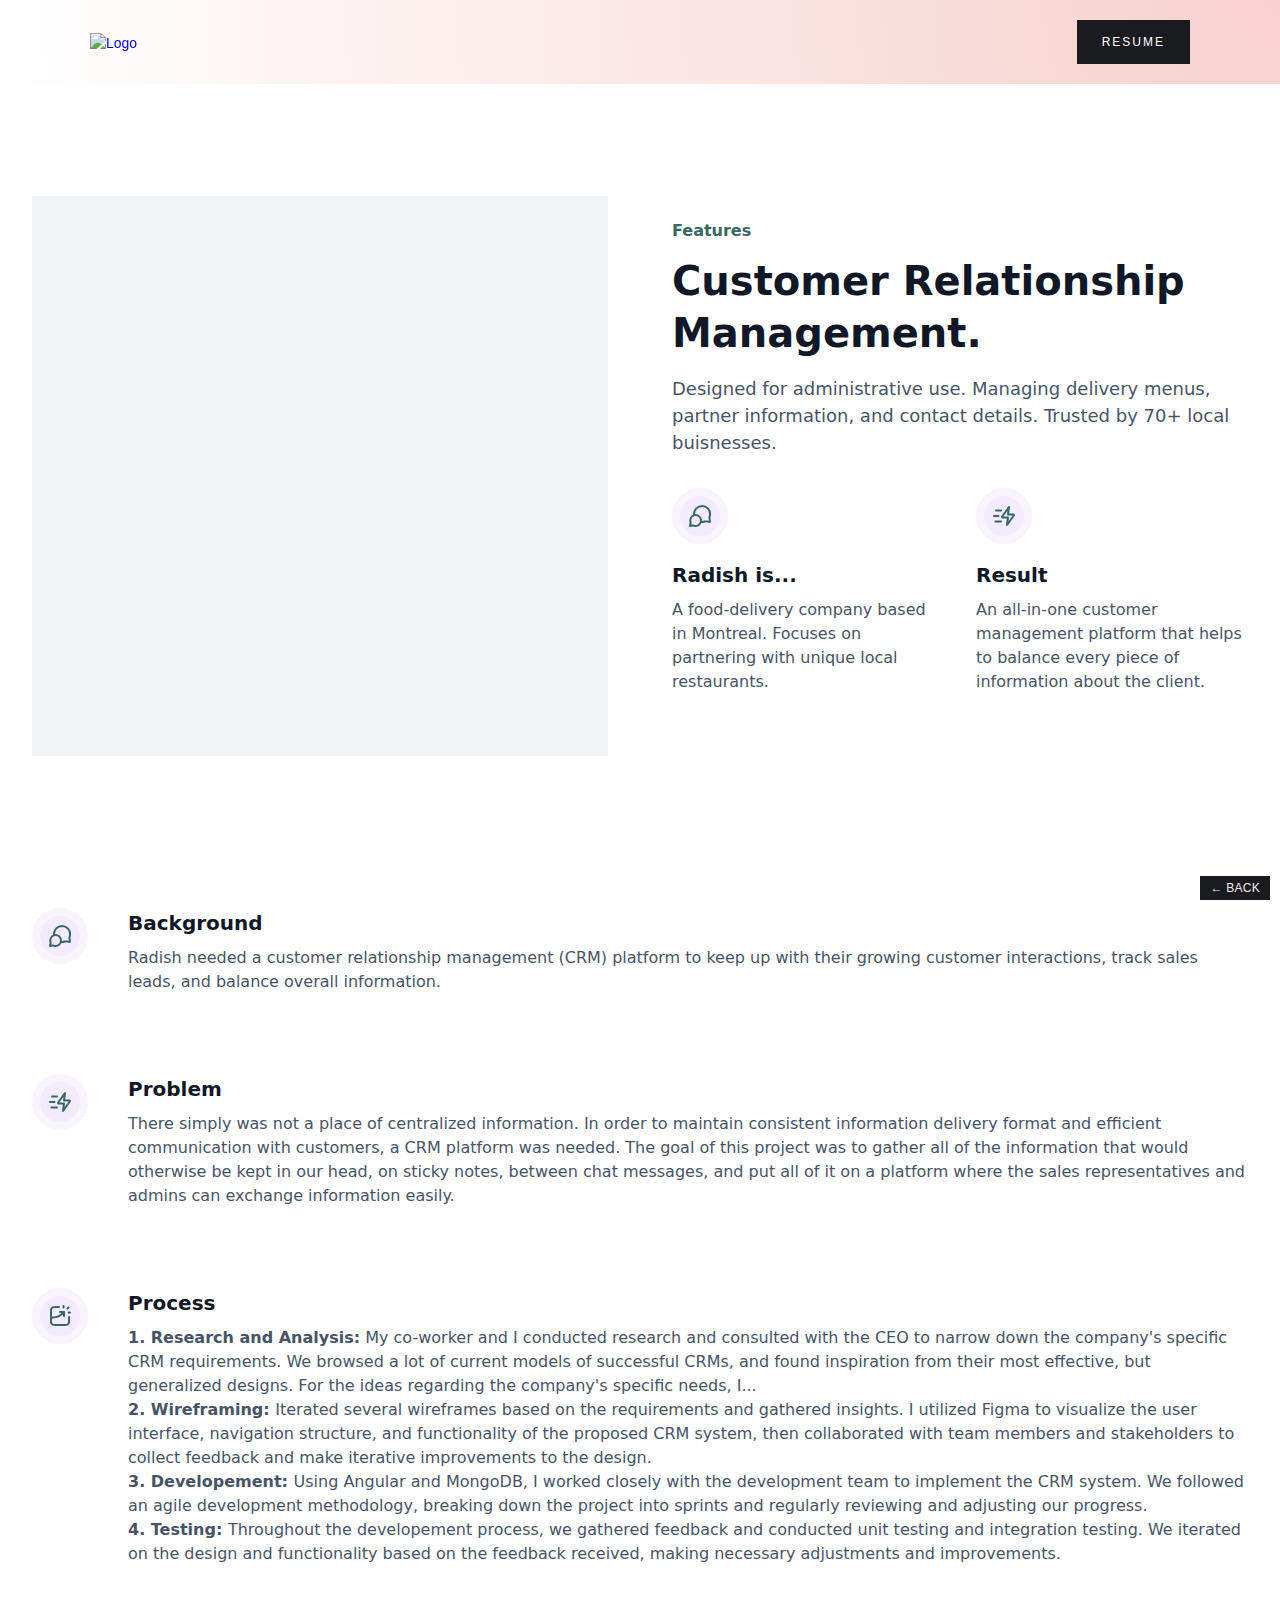
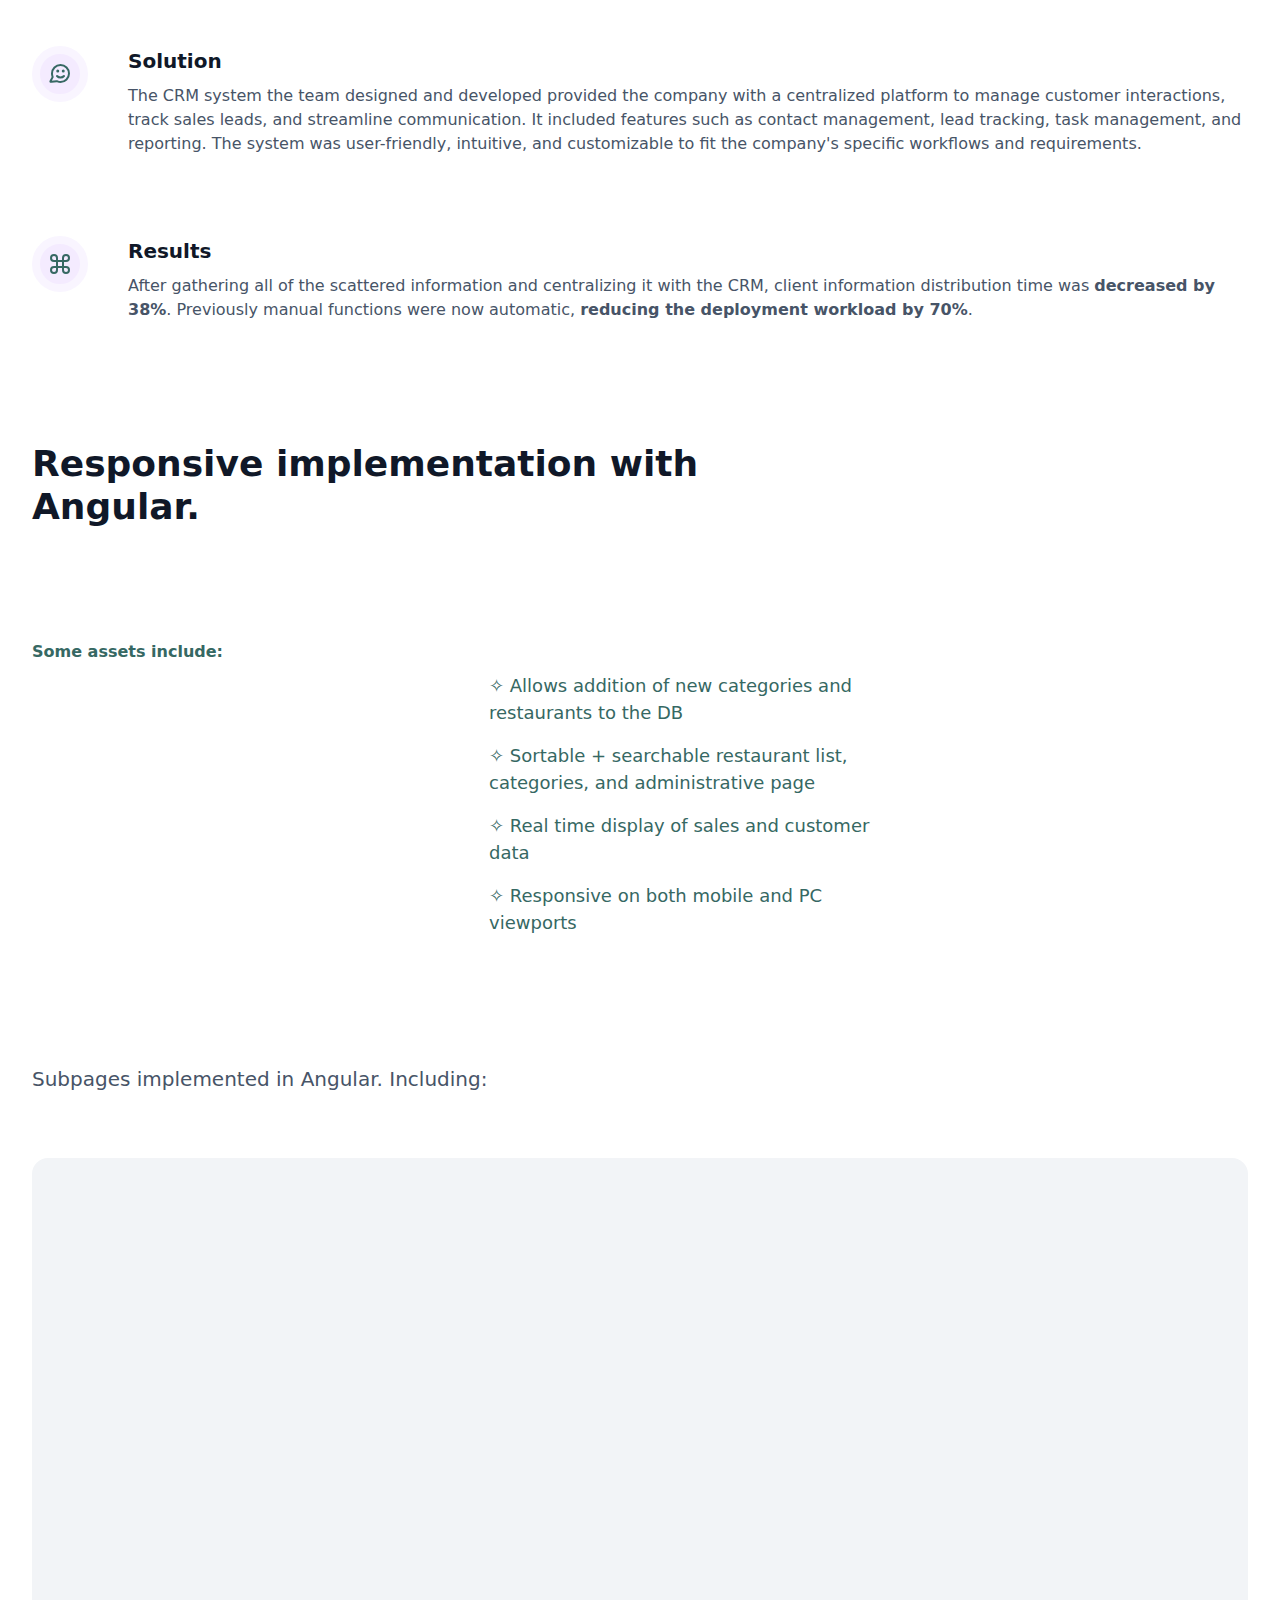
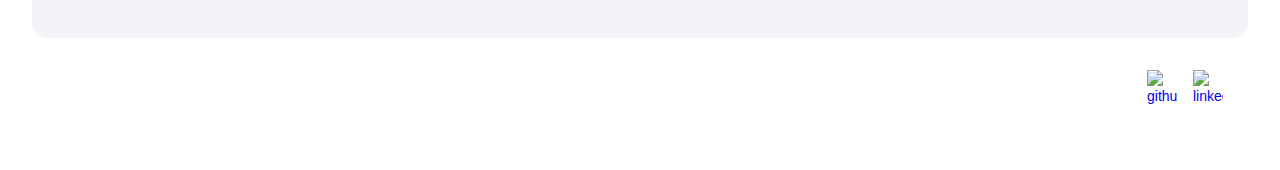
==== commit 08f56565: "small edits, + resume edit again" ====
--- a/overview.html
+++ b/overview.html
@@ -45,7 +45,7 @@
             (n.className += t + "touch");
       })(window, document);
     </script>
-    <link href="images/favicon.ico" rel="shortcut icon" type="image/x-icon" />
+    <link href="images/cat32.jpg" rel="shortcut icon" type="image/x-icon" />
     <link href="images/webclip.png" rel="apple-touch-icon" />
   </head>
   <body>
@@ -77,7 +77,7 @@
             </div>
             <ul role="list" class="nav-menu w-list-unstyled">
               <li class="mobile-margin-top-12">
-                <a href="#" class="button-primary-3 w-button">Resume</a>
+                <a href="https://drive.google.com/file/d/1LnvhmqU_hfXV7-kImehsI5ng8-mOpi-m/view" target="_blank" class="button-primary-3 w-button">Resume</a>
               </li>
             </ul>
           </div>
@@ -228,7 +228,7 @@
                     <div class="uui-space-xxsmall-2"></div>
                     <div class="uui-text-size-medium-2">
                       Radish needed a customer relationship management (CRM)
-                      interface to keep up with their growing customer
+                      platform to keep up with their growing customer
                       interactions, track sales leads, and balance overall
                       information.
                     </div>
@@ -273,7 +273,7 @@
                       There simply was not a place of centralized information.
                       In order to maintain consistent information delivery
                       format and efficient communication with customers, a CRM
-                      interface was needed. The goal of this project was to
+                      platform was needed. The goal of this project was to
                       gather all of the information that would otherwise be kept
                       in our head, on sticky notes, between chat messages, and
                       put all of it on a platform where the sales
@@ -322,7 +322,7 @@
                       found inspiration from their most effective, but
                       generalized designs. For the ideas regarding the
                       company&#x27;s specific needs, I...<br /><strong
-                        >2, Wireframing: </strong
+                        >2. Wireframing: </strong
                       >Iterated several wireframes based on the requirements and
                       gathered insights. I utilized Figma to visualize the user
                       interface, navigation structure, and functionality of the
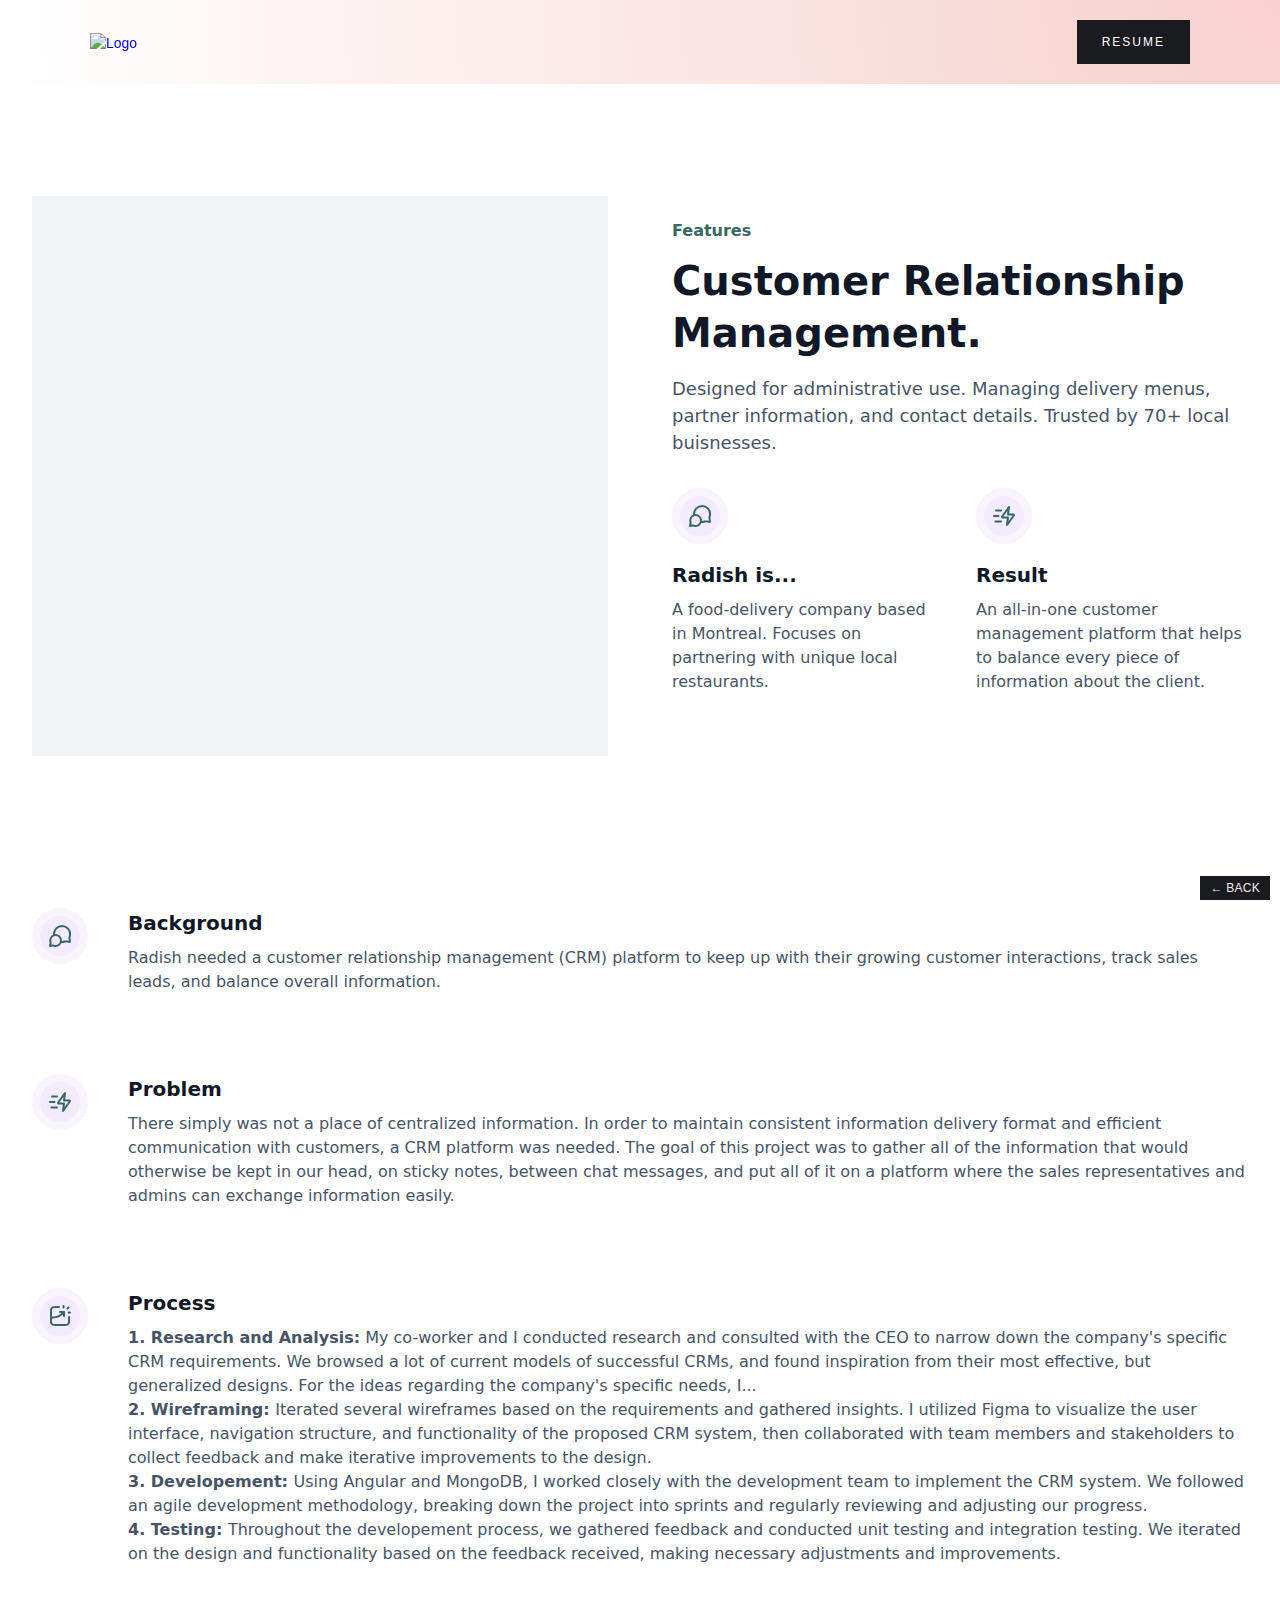
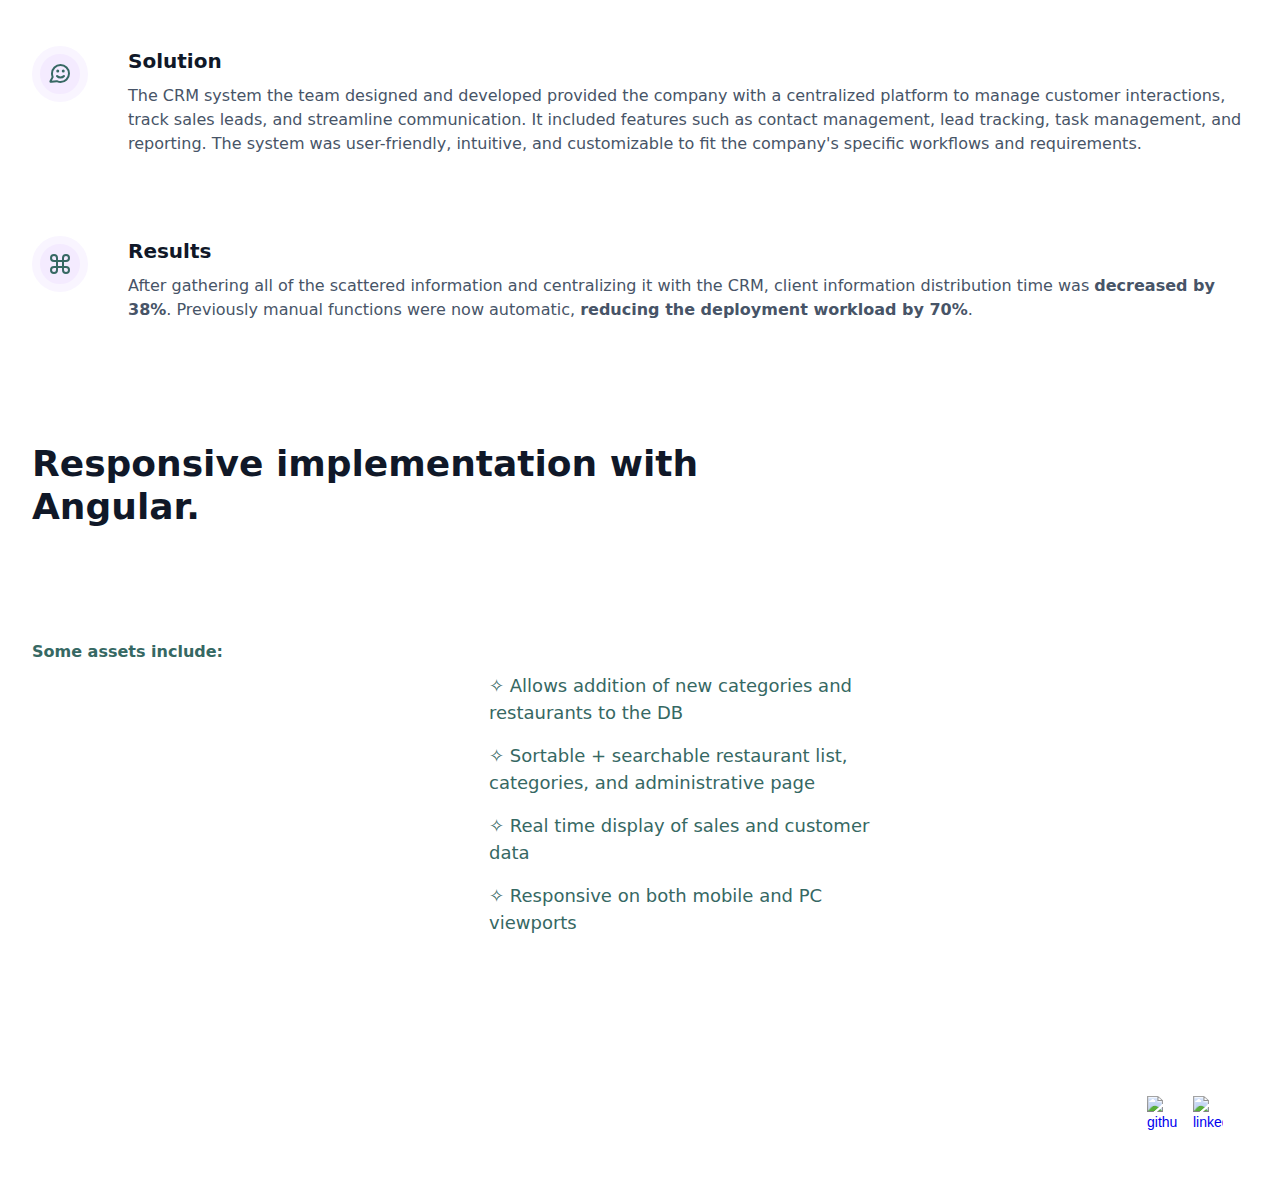
==== commit aadb72b8: "edits" ====
--- a/overview.html
+++ b/overview.html
@@ -9,10 +9,9 @@
     <meta content="Hannah Song Portfolio" property="og:title" />
     <meta content="Hannah Song Portfolio" property="twitter:title" />
     <meta content="width=device-width, initial-scale=1" name="viewport" />
-    <meta content="Webflow" name="generator" />
     <link href="css/normalize.css" rel="stylesheet" type="text/css" />
-    <link href="css/webflow.css" rel="stylesheet" type="text/css" />
-    <link href="css/hannahsong.webflow.css" rel="stylesheet" type="text/css" />
+    <link href="css/deploy.css" rel="stylesheet" type="text/css" />
+    <link href="css/hannahsong.css" rel="stylesheet" type="text/css" />
     <link href="https://fonts.googleapis.com" rel="preconnect" />
     <link
       href="https://fonts.gstatic.com"
@@ -77,7 +76,7 @@
             </div>
             <ul role="list" class="nav-menu w-list-unstyled">
               <li class="mobile-margin-top-12">
-                <a href="https://drive.google.com/file/d/1LnvhmqU_hfXV7-kImehsI5ng8-mOpi-m/view" target="_blank" class="button-primary-3 w-button">Resume</a>
+                <a href="https://drive.google.com/file/d/1YeGxYzXAEZLJaKcsi9_1f0-IEHAIfE2-/view" target="_blank" class="button-primary-3 w-button">Resume</a>
               </li>
             </ul>
           </div>
@@ -503,11 +502,11 @@
                     </div>
                   </section>
                   <div class="uui-space-small-2"></div>
-                  <div class="uui-text-size-xlarge-2">
+                  <!-- <div class="uui-text-size-xlarge-2">
                     Subpages implemented in Angular. Including:
-                  </div>
-                </div>
-                <div class="uui-heroheader24_image-wrapper">
+                  </div> -->
+                </div>
+                <!-- <div class="uui-heroheader24_image-wrapper">
                   <img
                     src="images/Brainstorming-Copy-1-1-min.png"
                     loading="lazy"
@@ -520,7 +519,7 @@
                     class="radishoverviewimg2"
                   />
                   <div class="uui-heroheader24_image-background"></div>
-                </div>
+                </div> -->
               </div>
               <footer class="uui-footer04_component">
                 <div class="uui-page-padding-2">
@@ -566,6 +565,6 @@
       integrity="sha256-9/aliU8dGd2tb6OSsuzixeV4y/faTqgFtohetphbbj0="
       crossorigin="anonymous"
     ></script>
-    <script src="js/webflow.js" type="text/javascript"></script>
+    <script src="js/deploy.js" type="text/javascript"></script>
   </body>
 </html>
--- a/css/deploy.css
+++ b/css/deploy.css
@@ -0,0 +1,1729 @@
+@font-face {
+  font-family: "webflow-icons";
+  src: url("[data-uri]")
+    format("truetype");
+  font-weight: normal;
+  font-style: normal;
+}
+[class^="w-icon-"],
+[class*=" w-icon-"] {
+  font-family: "webflow-icons" !important;
+  speak: none;
+  font-style: normal;
+  font-weight: normal;
+  font-variant: normal;
+  text-transform: none;
+  line-height: 1;
+
+  -webkit-font-smoothing: antialiased;
+  -moz-osx-font-smoothing: grayscale;
+}
+.w-icon-slider-right:before {
+  content: "\e600";
+}
+.w-icon-slider-left:before {
+  content: "\e601";
+}
+.w-icon-nav-menu:before {
+  content: "\e602";
+}
+.w-icon-arrow-down:before,
+.w-icon-dropdown-toggle:before {
+  content: "\e603";
+}
+.w-icon-file-upload-remove:before {
+  content: "\e900";
+}
+.w-icon-file-upload-icon:before {
+  content: "\e903";
+}
+* {
+  -webkit-box-sizing: border-box;
+  -moz-box-sizing: border-box;
+  box-sizing: border-box;
+}
+html {
+  height: 100%;
+}
+body {
+  margin: 0;
+  min-height: 100%;
+  background-color: #fff;
+  font-family: Arial, sans-serif;
+  font-size: 14px;
+  line-height: 20px;
+  color: #333;
+}
+img {
+  max-width: 100%;
+  vertical-align: middle;
+  display: inline-block;
+}
+html.w-mod-touch * {
+  background-attachment: scroll !important;
+}
+.w-block {
+  display: block;
+}
+.w-inline-block {
+  max-width: 100%;
+  display: inline-block;
+}
+.w-clearfix:before,
+.w-clearfix:after {
+  content: " ";
+  display: table;
+  grid-column-start: 1;
+  grid-row-start: 1;
+  grid-column-end: 2;
+  grid-row-end: 2;
+}
+.w-clearfix:after {
+  clear: both;
+}
+.w-hidden {
+  display: none;
+}
+.w-button {
+  display: inline-block;
+  padding: 9px 15px;
+  background-color: #3898ec;
+  color: white;
+  border: 0;
+  line-height: inherit;
+  text-decoration: none;
+  cursor: pointer;
+  border-radius: 0;
+}
+input.w-button {
+  -webkit-appearance: button;
+}
+html[data-w-dynpage] [data-w-cloak] {
+  color: transparent !important;
+}
+h1,
+h2,
+h3,
+h4,
+h5,
+h6 {
+  font-weight: bold;
+  margin-bottom: 10px;
+}
+h1 {
+  font-size: 38px;
+  line-height: 44px;
+  margin-top: 20px;
+}
+h2 {
+  font-size: 32px;
+  line-height: 36px;
+  margin-top: 20px;
+}
+h3 {
+  font-size: 24px;
+  line-height: 30px;
+  margin-top: 20px;
+}
+h4 {
+  font-size: 18px;
+  line-height: 24px;
+  margin-top: 10px;
+}
+h5 {
+  font-size: 14px;
+  line-height: 20px;
+  margin-top: 10px;
+}
+h6 {
+  font-size: 12px;
+  line-height: 18px;
+  margin-top: 10px;
+}
+p {
+  margin-top: 0;
+  margin-bottom: 10px;
+}
+blockquote {
+  margin: 0 0 10px 0;
+  padding: 10px 20px;
+  border-left: 5px solid #e2e2e2;
+  font-size: 18px;
+  line-height: 22px;
+}
+figure {
+  margin: 0;
+  margin-bottom: 10px;
+}
+figcaption {
+  margin-top: 5px;
+  text-align: center;
+}
+ul,
+ol {
+  margin-top: 0px;
+  margin-bottom: 10px;
+  padding-left: 40px;
+}
+.w-list-unstyled {
+  padding-left: 0;
+  list-style: none;
+}
+.w-embed:before,
+.w-embed:after {
+  content: " ";
+  display: table;
+  grid-column-start: 1;
+  grid-row-start: 1;
+  grid-column-end: 2;
+  grid-row-end: 2;
+}
+.w-embed:after {
+  clear: both;
+}
+.w-video {
+  width: 100%;
+  position: relative;
+  padding: 0;
+}
+.w-video iframe,
+.w-video object,
+.w-video embed {
+  position: absolute;
+  top: 0;
+  left: 0;
+  width: 100%;
+  height: 100%;
+  border: none;
+}
+fieldset {
+  padding: 0;
+  margin: 0;
+  border: 0;
+}
+button,
+[type="button"],
+[type="reset"] {
+  border: 0;
+  cursor: pointer;
+  -webkit-appearance: button;
+}
+.w-form {
+  margin: 0 0 15px;
+}
+.w-form-done {
+  display: none;
+  padding: 20px;
+  text-align: center;
+  background-color: #dddddd;
+}
+.w-form-fail {
+  display: none;
+  margin-top: 10px;
+  padding: 10px;
+  background-color: #ffdede;
+}
+label {
+  display: block;
+  margin-bottom: 5px;
+  font-weight: bold;
+}
+.w-input,
+.w-select {
+  display: block;
+  width: 100%;
+  height: 38px;
+  padding: 8px 12px;
+  margin-bottom: 10px;
+  font-size: 14px;
+  line-height: 1.42857143;
+  color: #333333;
+  vertical-align: middle;
+  background-color: #ffffff;
+  border: 1px solid #cccccc;
+}
+.w-input:-moz-placeholder,
+.w-select:-moz-placeholder {
+  color: #999;
+}
+.w-input::-moz-placeholder,
+.w-select::-moz-placeholder {
+  color: #999;
+  opacity: 1;
+}
+.w-input:-ms-input-placeholder,
+.w-select:-ms-input-placeholder {
+  color: #999;
+}
+.w-input::-webkit-input-placeholder,
+.w-select::-webkit-input-placeholder {
+  color: #999;
+}
+.w-input:focus,
+.w-select:focus {
+  border-color: #3898ec;
+  outline: 0;
+}
+.w-input[disabled],
+.w-select[disabled],
+.w-input[readonly],
+.w-select[readonly],
+fieldset[disabled] .w-input,
+fieldset[disabled] .w-select {
+  cursor: not-allowed;
+}
+.w-input[disabled]:not(.w-input-disabled),
+.w-select[disabled]:not(.w-input-disabled),
+.w-input[readonly],
+.w-select[readonly],
+fieldset[disabled]:not(.w-input-disabled) .w-input,
+fieldset[disabled]:not(.w-input-disabled) .w-select {
+  background-color: #eeeeee;
+}
+textarea.w-input,
+textarea.w-select {
+  height: auto;
+}
+.w-select {
+  background-color: #f3f3f3;
+}
+.w-select[multiple] {
+  height: auto;
+}
+.w-form-label {
+  display: inline-block;
+  cursor: pointer;
+  font-weight: normal;
+  margin-bottom: 0px;
+}
+.w-radio {
+  display: block;
+  margin-bottom: 5px;
+  padding-left: 20px;
+}
+.w-radio:before,
+.w-radio:after {
+  content: " ";
+  display: table;
+  grid-column-start: 1;
+  grid-row-start: 1;
+  grid-column-end: 2;
+  grid-row-end: 2;
+}
+.w-radio:after {
+  clear: both;
+}
+.w-radio-input {
+  margin: 4px 0 0;
+  margin-top: 1px \9;
+  line-height: normal;
+  float: left;
+  margin-left: -20px;
+}
+.w-radio-input {
+  margin-top: 3px;
+}
+.w-file-upload {
+  display: block;
+  margin-bottom: 10px;
+}
+.w-file-upload-input {
+  width: 0.1px;
+  height: 0.1px;
+  opacity: 0;
+  overflow: hidden;
+  position: absolute;
+  z-index: -100;
+}
+.w-file-upload-default,
+.w-file-upload-uploading,
+.w-file-upload-success {
+  display: inline-block;
+  color: #333333;
+}
+.w-file-upload-error {
+  display: block;
+  margin-top: 10px;
+}
+.w-file-upload-default.w-hidden,
+.w-file-upload-uploading.w-hidden,
+.w-file-upload-error.w-hidden,
+.w-file-upload-success.w-hidden {
+  display: none;
+}
+.w-file-upload-uploading-btn {
+  display: flex;
+  font-size: 14px;
+  font-weight: normal;
+  cursor: pointer;
+  margin: 0;
+  padding: 8px 12px;
+  border: 1px solid #cccccc;
+  background-color: #fafafa;
+}
+.w-file-upload-file {
+  display: flex;
+  flex-grow: 1;
+  justify-content: space-between;
+  margin: 0;
+  padding: 8px 9px 8px 11px;
+  border: 1px solid #cccccc;
+  background-color: #fafafa;
+}
+.w-file-upload-file-name {
+  font-size: 14px;
+  font-weight: normal;
+  display: block;
+}
+.w-file-remove-link {
+  margin-top: 3px;
+  margin-left: 10px;
+  width: auto;
+  height: auto;
+  padding: 3px;
+  display: block;
+  cursor: pointer;
+}
+.w-icon-file-upload-remove {
+  margin: auto;
+  font-size: 10px;
+}
+.w-file-upload-error-msg {
+  display: inline-block;
+  color: #ea384c;
+  padding: 2px 0;
+}
+.w-file-upload-info {
+  display: inline-block;
+  line-height: 38px;
+  padding: 0 12px;
+}
+.w-file-upload-label {
+  display: inline-block;
+  font-size: 14px;
+  font-weight: normal;
+  cursor: pointer;
+  margin: 0;
+  padding: 8px 12px;
+  border: 1px solid #cccccc;
+  background-color: #fafafa;
+}
+.w-icon-file-upload-icon,
+.w-icon-file-upload-uploading {
+  display: inline-block;
+  margin-right: 8px;
+  width: 20px;
+}
+.w-icon-file-upload-uploading {
+  height: 20px;
+}
+.w-container {
+  margin-left: auto;
+  margin-right: auto;
+  max-width: 940px;
+}
+.w-container:before,
+.w-container:after {
+  content: " ";
+  display: table;
+  grid-column-start: 1;
+  grid-row-start: 1;
+  grid-column-end: 2;
+  grid-row-end: 2;
+}
+.w-container:after {
+  clear: both;
+}
+.w-container .w-row {
+  margin-left: -10px;
+  margin-right: -10px;
+}
+.w-row:before,
+.w-row:after {
+  content: " ";
+  display: table;
+  grid-column-start: 1;
+  grid-row-start: 1;
+  grid-column-end: 2;
+  grid-row-end: 2;
+}
+.w-row:after {
+  clear: both;
+}
+.w-row .w-row {
+  margin-left: 0;
+  margin-right: 0;
+}
+.w-col {
+  position: relative;
+  float: left;
+  width: 100%;
+  min-height: 1px;
+  padding-left: 10px;
+  padding-right: 10px;
+}
+.w-col .w-col {
+  padding-left: 0;
+  padding-right: 0;
+}
+.w-col-1 {
+  width: 8.33333333%;
+}
+.w-col-2 {
+  width: 16.66666667%;
+}
+.w-col-3 {
+  width: 25%;
+}
+.w-col-4 {
+  width: 33.33333333%;
+}
+.w-col-5 {
+  width: 41.66666667%;
+}
+.w-col-6 {
+  width: 50%;
+}
+.w-col-7 {
+  width: 58.33333333%;
+}
+.w-col-8 {
+  width: 66.66666667%;
+}
+.w-col-9 {
+  width: 75%;
+}
+.w-col-10 {
+  width: 83.33333333%;
+}
+.w-col-11 {
+  width: 91.66666667%;
+}
+.w-col-12 {
+  width: 100%;
+}
+.w-hidden-main {
+  display: none !important;
+}
+@media screen and (max-width: 991px) {
+  .w-container {
+    max-width: 728px;
+  }
+  .w-hidden-main {
+    display: inherit !important;
+  }
+  .w-hidden-medium {
+    display: none !important;
+  }
+  .w-col-medium-1 {
+    width: 8.33333333%;
+  }
+  .w-col-medium-2 {
+    width: 16.66666667%;
+  }
+  .w-col-medium-3 {
+    width: 25%;
+  }
+  .w-col-medium-4 {
+    width: 33.33333333%;
+  }
+  .w-col-medium-5 {
+    width: 41.66666667%;
+  }
+  .w-col-medium-6 {
+    width: 50%;
+  }
+  .w-col-medium-7 {
+    width: 58.33333333%;
+  }
+  .w-col-medium-8 {
+    width: 66.66666667%;
+  }
+  .w-col-medium-9 {
+    width: 75%;
+  }
+  .w-col-medium-10 {
+    width: 83.33333333%;
+  }
+  .w-col-medium-11 {
+    width: 91.66666667%;
+  }
+  .w-col-medium-12 {
+    width: 100%;
+  }
+  .w-col-stack {
+    width: 100%;
+    left: auto;
+    right: auto;
+  }
+}
+@media screen and (max-width: 767px) {
+  .w-hidden-main {
+    display: inherit !important;
+  }
+  .w-hidden-medium {
+    display: inherit !important;
+  }
+  .w-hidden-small {
+    display: none !important;
+  }
+  .w-row,
+  .w-container .w-row {
+    margin-left: 0;
+    margin-right: 0;
+  }
+  .w-col {
+    width: 100%;
+    left: auto;
+    right: auto;
+  }
+  .w-col-small-1 {
+    width: 8.33333333%;
+  }
+  .w-col-small-2 {
+    width: 16.66666667%;
+  }
+  .w-col-small-3 {
+    width: 25%;
+  }
+  .w-col-small-4 {
+    width: 33.33333333%;
+  }
+  .w-col-small-5 {
+    width: 41.66666667%;
+  }
+  .w-col-small-6 {
+    width: 50%;
+  }
+  .w-col-small-7 {
+    width: 58.33333333%;
+  }
+  .w-col-small-8 {
+    width: 66.66666667%;
+  }
+  .w-col-small-9 {
+    width: 75%;
+  }
+  .w-col-small-10 {
+    width: 83.33333333%;
+  }
+  .w-col-small-11 {
+    width: 91.66666667%;
+  }
+  .w-col-small-12 {
+    width: 100%;
+  }
+}
+@media screen and (max-width: 479px) {
+  .w-container {
+    max-width: none;
+  }
+  .w-hidden-main {
+    display: inherit !important;
+  }
+  .w-hidden-medium {
+    display: inherit !important;
+  }
+  .w-hidden-small {
+    display: inherit !important;
+  }
+  .w-hidden-tiny {
+    display: none !important;
+  }
+  .w-col {
+    width: 100%;
+  }
+  .w-col-tiny-1 {
+    width: 8.33333333%;
+  }
+  .w-col-tiny-2 {
+    width: 16.66666667%;
+  }
+  .w-col-tiny-3 {
+    width: 25%;
+  }
+  .w-col-tiny-4 {
+    width: 33.33333333%;
+  }
+  .w-col-tiny-5 {
+    width: 41.66666667%;
+  }
+  .w-col-tiny-6 {
+    width: 50%;
+  }
+  .w-col-tiny-7 {
+    width: 58.33333333%;
+  }
+  .w-col-tiny-8 {
+    width: 66.66666667%;
+  }
+  .w-col-tiny-9 {
+    width: 75%;
+  }
+  .w-col-tiny-10 {
+    width: 83.33333333%;
+  }
+  .w-col-tiny-11 {
+    width: 91.66666667%;
+  }
+  .w-col-tiny-12 {
+    width: 100%;
+  }
+}
+.w-widget {
+  position: relative;
+}
+.w-widget-map {
+  width: 100%;
+  height: 400px;
+}
+.w-widget-map label {
+  width: auto;
+  display: inline;
+}
+.w-widget-map img {
+  max-width: inherit;
+}
+.w-widget-map .gm-style-iw {
+  text-align: center;
+}
+.w-widget-map .gm-style-iw > button {
+  display: none !important;
+}
+.w-widget-twitter {
+  overflow: hidden;
+}
+.w-widget-twitter-count-shim {
+  display: inline-block;
+  vertical-align: top;
+  position: relative;
+  width: 28px;
+  height: 20px;
+  text-align: center;
+  background: white;
+  border: #758696 solid 1px;
+  border-radius: 3px;
+}
+.w-widget-twitter-count-shim * {
+  pointer-events: none;
+  -webkit-user-select: none;
+  -moz-user-select: none;
+  -ms-user-select: none;
+  user-select: none;
+}
+.w-widget-twitter-count-shim .w-widget-twitter-count-inner {
+  position: relative;
+  font-size: 15px;
+  line-height: 12px;
+  text-align: center;
+  color: #999;
+  font-family: serif;
+}
+.w-widget-twitter-count-shim .w-widget-twitter-count-clear {
+  position: relative;
+  display: block;
+}
+.w-widget-twitter-count-shim.w--large {
+  width: 36px;
+  height: 28px;
+}
+.w-widget-twitter-count-shim.w--large .w-widget-twitter-count-inner {
+  font-size: 18px;
+  line-height: 18px;
+}
+.w-widget-twitter-count-shim:not(.w--vertical) {
+  margin-left: 5px;
+  margin-right: 8px;
+}
+.w-widget-twitter-count-shim:not(.w--vertical).w--large {
+  margin-left: 6px;
+}
+.w-widget-twitter-count-shim:not(.w--vertical):before,
+.w-widget-twitter-count-shim:not(.w--vertical):after {
+  top: 50%;
+  left: 0;
+  border: solid transparent;
+  content: " ";
+  height: 0;
+  width: 0;
+  position: absolute;
+  pointer-events: none;
+}
+.w-widget-twitter-count-shim:not(.w--vertical):before {
+  border-color: rgba(117, 134, 150, 0);
+  border-right-color: #5d6c7b;
+  border-width: 4px;
+  margin-left: -9px;
+  margin-top: -4px;
+}
+.w-widget-twitter-count-shim:not(.w--vertical).w--large:before {
+  border-width: 5px;
+  margin-left: -10px;
+  margin-top: -5px;
+}
+.w-widget-twitter-count-shim:not(.w--vertical):after {
+  border-color: rgba(255, 255, 255, 0);
+  border-right-color: white;
+  border-width: 4px;
+  margin-left: -8px;
+  margin-top: -4px;
+}
+.w-widget-twitter-count-shim:not(.w--vertical).w--large:after {
+  border-width: 5px;
+  margin-left: -9px;
+  margin-top: -5px;
+}
+.w-widget-twitter-count-shim.w--vertical {
+  width: 61px;
+  height: 33px;
+  margin-bottom: 8px;
+}
+.w-widget-twitter-count-shim.w--vertical:before,
+.w-widget-twitter-count-shim.w--vertical:after {
+  top: 100%;
+  left: 50%;
+  border: solid transparent;
+  content: " ";
+  height: 0;
+  width: 0;
+  position: absolute;
+  pointer-events: none;
+}
+.w-widget-twitter-count-shim.w--vertical:before {
+  border-color: rgba(117, 134, 150, 0);
+  border-top-color: #5d6c7b;
+  border-width: 5px;
+  margin-left: -5px;
+}
+.w-widget-twitter-count-shim.w--vertical:after {
+  border-color: rgba(255, 255, 255, 0);
+  border-top-color: white;
+  border-width: 4px;
+  margin-left: -4px;
+}
+.w-widget-twitter-count-shim.w--vertical .w-widget-twitter-count-inner {
+  font-size: 18px;
+  line-height: 22px;
+}
+.w-widget-twitter-count-shim.w--vertical.w--large {
+  width: 76px;
+}
+.w-background-video {
+  position: relative;
+  overflow: hidden;
+  height: 500px;
+  color: white;
+}
+.w-background-video > video {
+  background-size: cover;
+  background-position: 50% 50%;
+  position: absolute;
+  margin: auto;
+  width: 100%;
+  height: 100%;
+  right: -100%;
+  bottom: -100%;
+  top: -100%;
+  left: -100%;
+  object-fit: cover;
+  z-index: -100;
+}
+.w-background-video > video::-webkit-media-controls-start-playback-button {
+  display: none !important;
+  -webkit-appearance: none;
+}
+.w-background-video--control {
+  position: absolute;
+  bottom: 1em;
+  right: 1em;
+  background-color: transparent;
+  padding: 0;
+}
+.w-background-video--control > [hidden] {
+  display: none !important;
+}
+.w-slider {
+  position: relative;
+  height: 300px;
+  text-align: center;
+  background: #dddddd;
+  clear: both;
+  -webkit-tap-highlight-color: rgba(0, 0, 0, 0);
+  tap-highlight-color: rgba(0, 0, 0, 0);
+}
+.w-slider-mask {
+  position: relative;
+  display: block;
+  overflow: hidden;
+  z-index: 1;
+  left: 0;
+  right: 0;
+  height: 100%;
+  white-space: nowrap;
+}
+.w-slide {
+  position: relative;
+  display: inline-block;
+  vertical-align: top;
+  width: 100%;
+  height: 100%;
+  white-space: normal;
+  text-align: left;
+}
+.w-slider-nav {
+  position: absolute;
+  z-index: 2;
+  top: auto;
+  right: 0;
+  bottom: 0;
+  left: 0;
+  margin: auto;
+  padding-top: 10px;
+  height: 40px;
+  text-align: center;
+  -webkit-tap-highlight-color: rgba(0, 0, 0, 0);
+  tap-highlight-color: rgba(0, 0, 0, 0);
+}
+.w-slider-nav.w-round > div {
+  border-radius: 100%;
+}
+.w-slider-nav.w-num > div {
+  width: auto;
+  height: auto;
+  padding: 0.2em 0.5em;
+  font-size: inherit;
+  line-height: inherit;
+}
+.w-slider-nav.w-shadow > div {
+  box-shadow: 0 0 3px rgba(51, 51, 51, 0.4);
+}
+.w-slider-nav-invert {
+  color: #fff;
+}
+.w-slider-nav-invert > div {
+  background-color: rgba(34, 34, 34, 0.4);
+}
+.w-slider-nav-invert > div.w-active {
+  background-color: #222;
+}
+.w-slider-dot {
+  position: relative;
+  display: inline-block;
+  width: 1em;
+  height: 1em;
+  background-color: rgba(255, 255, 255, 0.4);
+  cursor: pointer;
+  margin: 0 3px 0.5em;
+  transition: background-color 100ms, color 100ms;
+}
+.w-slider-dot.w-active {
+  background-color: #fff;
+}
+.w-slider-dot:focus {
+  outline: none;
+  box-shadow: 0px 0px 0px 2px #fff;
+}
+.w-slider-dot:focus.w-active {
+  box-shadow: none;
+}
+.w-slider-arrow-left,
+.w-slider-arrow-right {
+  position: absolute;
+  width: 80px;
+  top: 0;
+  right: 0;
+  bottom: 0;
+  left: 0;
+  margin: auto;
+  cursor: pointer;
+  overflow: hidden;
+  color: white;
+  font-size: 40px;
+  -webkit-tap-highlight-color: rgba(0, 0, 0, 0);
+  tap-highlight-color: rgba(0, 0, 0, 0);
+  -webkit-user-select: none;
+  -moz-user-select: none;
+  -ms-user-select: none;
+  user-select: none;
+}
+.w-slider-arrow-left [class^="w-icon-"],
+.w-slider-arrow-right [class^="w-icon-"],
+.w-slider-arrow-left [class*=" w-icon-"],
+.w-slider-arrow-right [class*=" w-icon-"] {
+  position: absolute;
+}
+.w-slider-arrow-left:focus,
+.w-slider-arrow-right:focus {
+  outline: 0;
+}
+.w-slider-arrow-left {
+  z-index: 3;
+  right: auto;
+}
+.w-slider-arrow-right {
+  z-index: 4;
+  left: auto;
+}
+.w-icon-slider-left,
+.w-icon-slider-right {
+  top: 0;
+  right: 0;
+  bottom: 0;
+  left: 0;
+  margin: auto;
+  width: 1em;
+  height: 1em;
+}
+.w-slider-aria-label {
+  border: 0;
+  clip: rect(0 0 0 0);
+  height: 1px;
+  margin: -1px;
+  overflow: hidden;
+  padding: 0;
+  position: absolute;
+  width: 1px;
+}
+.w-slider-force-show {
+  display: block !important;
+}
+.w-dropdown {
+  display: inline-block;
+  position: relative;
+  text-align: left;
+  margin-left: auto;
+  margin-right: auto;
+  z-index: 900;
+}
+.w-dropdown-btn,
+.w-dropdown-toggle,
+.w-dropdown-link {
+  position: relative;
+  vertical-align: top;
+  text-decoration: none;
+  color: #222222;
+  padding: 20px;
+  text-align: left;
+  margin-left: auto;
+  margin-right: auto;
+  white-space: nowrap;
+}
+.w-dropdown-toggle {
+  -webkit-user-select: none;
+  -moz-user-select: none;
+  -ms-user-select: none;
+  user-select: none;
+  display: inline-block;
+  cursor: pointer;
+  padding-right: 40px;
+}
+.w-dropdown-toggle:focus {
+  outline: 0;
+}
+.w-icon-dropdown-toggle {
+  position: absolute;
+  top: 0;
+  right: 0;
+  bottom: 0;
+  margin: auto;
+  margin-right: 20px;
+  width: 1em;
+  height: 1em;
+}
+.w-dropdown-list {
+  position: absolute;
+  background: #dddddd;
+  display: none;
+  min-width: 100%;
+}
+.w-dropdown-list.w--open {
+  display: block;
+}
+.w-dropdown-link {
+  padding: 10px 20px;
+  display: block;
+  color: #222222;
+}
+.w-dropdown-link.w--current {
+  color: #0082f3;
+}
+.w-dropdown-link:focus {
+  outline: 0;
+}
+@media screen and (max-width: 767px) {
+  .w-nav-brand {
+    padding-left: 10px;
+  }
+}
+/**
+ * ## Note
+ * Safari (on both iOS and OS X) does not handle viewport units (vh, vw) well.
+ * For example percentage units do not work on descendants of elements that
+ * have any dimensions expressed in viewport units. It also doesn’t handle them at
+ * all in `calc()`.
+ */
+/**
+ * Wrapper around all lightbox elements
+ *
+ * 1. Since the lightbox can receive focus, IE also gives it an outline.
+ * 2. Fixes flickering on Chrome when a transition is in progress
+ *    underneath the lightbox.
+ */
+.w-lightbox-backdrop {
+  cursor: auto;
+  font-style: normal;
+  letter-spacing: normal;
+  list-style: disc;
+  text-indent: 0;
+  text-shadow: none;
+  text-transform: none;
+  visibility: visible;
+  white-space: normal;
+  word-break: normal;
+  word-spacing: normal;
+  word-wrap: normal;
+  position: fixed;
+  top: 0;
+  right: 0;
+  bottom: 0;
+  left: 0;
+  color: #fff;
+  font-family: "Helvetica Neue", Helvetica, Ubuntu, "Segoe UI", Verdana,
+    sans-serif;
+  font-size: 17px;
+  line-height: 1.2;
+  font-weight: 300;
+  text-align: center;
+  background: rgba(0, 0, 0, 0.9);
+  z-index: 2000;
+  outline: 0;
+  /* 1 */
+  opacity: 0;
+  -webkit-user-select: none;
+  -moz-user-select: none;
+  -ms-user-select: none;
+  -webkit-tap-highlight-color: transparent;
+  -webkit-transform: translate(0, 0);
+  /* 2 */
+}
+/**
+ * Neat trick to bind the rubberband effect to our canvas instead of the whole
+ * document on iOS. It also prevents a bug that causes the document underneath to scroll.
+ */
+.w-lightbox-backdrop,
+.w-lightbox-container {
+  height: 100%;
+  overflow: auto;
+  -webkit-overflow-scrolling: touch;
+}
+.w-lightbox-content {
+  position: relative;
+  height: 100vh;
+  overflow: hidden;
+}
+.w-lightbox-view {
+  position: absolute;
+  width: 100vw;
+  height: 100vh;
+  opacity: 0;
+}
+.w-lightbox-view:before {
+  content: "";
+  height: 100vh;
+}
+/* .w-lightbox-content */
+.w-lightbox-group,
+.w-lightbox-group .w-lightbox-view,
+.w-lightbox-group .w-lightbox-view:before {
+  height: 86vh;
+}
+.w-lightbox-frame,
+.w-lightbox-view:before {
+  display: inline-block;
+  vertical-align: middle;
+}
+/*
+ * 1. Remove default margin set by user-agent on the <figure> element.
+ */
+.w-lightbox-figure {
+  position: relative;
+  margin: 0;
+  /* 1 */
+}
+.w-lightbox-group .w-lightbox-figure {
+  cursor: pointer;
+}
+/**
+ * IE adds image dimensions as width and height attributes on the IMG tag,
+ * but we need both width and height to be set to auto to enable scaling.
+ */
+.w-lightbox-img {
+  width: auto;
+  height: auto;
+  max-width: none;
+}
+/**
+ * 1. Reset if style is set by user on "All Images"
+ */
+.w-lightbox-image {
+  display: block;
+  float: none;
+  /* 1 */
+  max-width: 100vw;
+  max-height: 100vh;
+}
+.w-lightbox-group .w-lightbox-image {
+  max-height: 86vh;
+}
+.w-lightbox-caption {
+  position: absolute;
+  right: 0;
+  bottom: 0;
+  left: 0;
+  padding: 0.5em 1em;
+  background: rgba(0, 0, 0, 0.4);
+  text-align: left;
+  text-overflow: ellipsis;
+  white-space: nowrap;
+  overflow: hidden;
+}
+.w-lightbox-embed {
+  position: absolute;
+  top: 0;
+  right: 0;
+  bottom: 0;
+  left: 0;
+  width: 100%;
+  height: 100%;
+}
+.w-lightbox-control {
+  position: absolute;
+  top: 0;
+  width: 4em;
+  background-size: 24px;
+  background-repeat: no-repeat;
+  background-position: center;
+  cursor: pointer;
+  -webkit-transition: all 0.3s;
+  transition: all 0.3s;
+}
+.w-lightbox-left {
+  display: none;
+  bottom: 0;
+  left: 0;
+  /* <svg xmlns="http://www.w3.org/2000/svg" viewBox="-20 0 24 40" width="24" height="40"><g transform="rotate(45)"><path d="m0 0h5v23h23v5h-28z" opacity=".4"/><path d="m1 1h3v23h23v3h-26z" fill="#fff"/></g></svg> */
+  background-image: url("[data-uri]");
+}
+.w-lightbox-right {
+  display: none;
+  right: 0;
+  bottom: 0;
+  /* <svg xmlns="http://www.w3.org/2000/svg" viewBox="-4 0 24 40" width="24" height="40"><g transform="rotate(45)"><path d="m0-0h28v28h-5v-23h-23z" opacity=".4"/><path d="m1 1h26v26h-3v-23h-23z" fill="#fff"/></g></svg> */
+  background-image: url("[data-uri]");
+}
+/*
+ * Without specifying the with and height inside the SVG, all versions of IE render the icon too small.
+ * The bug does not seem to manifest itself if the elements are tall enough such as the above arrows.
+ * (http://stackoverflow.com/questions/16092114/background-size-differs-in-internet-explorer)
+ */
+.w-lightbox-close {
+  right: 0;
+  height: 2.6em;
+  /* <svg xmlns="http://www.w3.org/2000/svg" viewBox="-4 0 18 17" width="18" height="17"><g transform="rotate(45)"><path d="m0 0h7v-7h5v7h7v5h-7v7h-5v-7h-7z" opacity=".4"/><path d="m1 1h7v-7h3v7h7v3h-7v7h-3v-7h-7z" fill="#fff"/></g></svg> */
+  background-image: url("[data-uri]");
+  background-size: 18px;
+}
+/**
+ * 1. All IE versions add extra space at the bottom without this.
+ */
+.w-lightbox-strip {
+  position: absolute;
+  bottom: 0;
+  left: 0;
+  right: 0;
+  padding: 0 1vh;
+  line-height: 0;
+  /* 1 */
+  white-space: nowrap;
+  overflow-x: auto;
+  overflow-y: hidden;
+}
+/*
+ * 1. We use content-box to avoid having to do `width: calc(10vh + 2vw)`
+ *    which doesn’t work in Safari anyway.
+ * 2. Chrome renders images pixelated when switching to GPU. Making sure
+ *    the parent is also rendered on the GPU (by setting translate3d for
+ *    example) fixes this behavior.
+ */
+.w-lightbox-item {
+  display: inline-block;
+  width: 10vh;
+  padding: 2vh 1vh;
+  box-sizing: content-box;
+  /* 1 */
+  cursor: pointer;
+  -webkit-transform: translate3d(0, 0, 0);
+  /* 2 */
+}
+.w-lightbox-active {
+  opacity: 0.3;
+}
+.w-lightbox-thumbnail {
+  position: relative;
+  height: 10vh;
+  background: #222;
+  overflow: hidden;
+}
+.w-lightbox-thumbnail-image {
+  position: absolute;
+  top: 0;
+  left: 0;
+}
+.w-lightbox-thumbnail .w-lightbox-tall {
+  top: 50%;
+  width: 100%;
+  -webkit-transform: translate(0, -50%);
+  -ms-transform: translate(0, -50%);
+  transform: translate(0, -50%);
+}
+.w-lightbox-thumbnail .w-lightbox-wide {
+  left: 50%;
+  height: 100%;
+  -webkit-transform: translate(-50%, 0);
+  -ms-transform: translate(-50%, 0);
+  transform: translate(-50%, 0);
+}
+/*
+ * Spinner
+ *
+ * Absolute pixel values are used to avoid rounding errors that would cause
+ * the white spinning element to be misaligned with the track.
+ */
+.w-lightbox-spinner {
+  position: absolute;
+  top: 50%;
+  left: 50%;
+  box-sizing: border-box;
+  width: 40px;
+  height: 40px;
+  margin-top: -20px;
+  margin-left: -20px;
+  border: 5px solid rgba(0, 0, 0, 0.4);
+  border-radius: 50%;
+  -webkit-animation: spin 0.8s infinite linear;
+  animation: spin 0.8s infinite linear;
+}
+.w-lightbox-spinner:after {
+  content: "";
+  position: absolute;
+  top: -4px;
+  right: -4px;
+  bottom: -4px;
+  left: -4px;
+  border: 3px solid transparent;
+  border-bottom-color: #fff;
+  border-radius: 50%;
+}
+/*
+ * Utility classes
+ */
+.w-lightbox-hide {
+  display: none;
+}
+.w-lightbox-noscroll {
+  overflow: hidden;
+}
+@media (min-width: 768px) {
+  .w-lightbox-content {
+    height: 96vh;
+    margin-top: 2vh;
+  }
+  .w-lightbox-view,
+  .w-lightbox-view:before {
+    height: 96vh;
+  }
+  /* .w-lightbox-content */
+  .w-lightbox-group,
+  .w-lightbox-group .w-lightbox-view,
+  .w-lightbox-group .w-lightbox-view:before {
+    height: 84vh;
+  }
+  .w-lightbox-image {
+    max-width: 96vw;
+    max-height: 96vh;
+  }
+  .w-lightbox-group .w-lightbox-image {
+    max-width: 82.3vw;
+    max-height: 84vh;
+  }
+  .w-lightbox-left,
+  .w-lightbox-right {
+    display: block;
+    opacity: 0.5;
+  }
+  .w-lightbox-close {
+    opacity: 0.8;
+  }
+  .w-lightbox-control:hover {
+    opacity: 1;
+  }
+}
+.w-lightbox-inactive,
+.w-lightbox-inactive:hover {
+  opacity: 0;
+}
+.w-richtext:before,
+.w-richtext:after {
+  content: " ";
+  display: table;
+  grid-column-start: 1;
+  grid-row-start: 1;
+  grid-column-end: 2;
+  grid-row-end: 2;
+}
+.w-richtext:after {
+  clear: both;
+}
+.w-richtext[contenteditable="true"]:before,
+.w-richtext[contenteditable="true"]:after {
+  white-space: initial;
+}
+.w-richtext ol,
+.w-richtext ul {
+  overflow: hidden;
+}
+.w-richtext .w-richtext-figure-selected.w-richtext-figure-type-video div:after,
+.w-richtext .w-richtext-figure-selected[data-rt-type="video"] div:after {
+  outline: 2px solid #2895f7;
+}
+.w-richtext .w-richtext-figure-selected.w-richtext-figure-type-image div,
+.w-richtext .w-richtext-figure-selected[data-rt-type="image"] div {
+  outline: 2px solid #2895f7;
+}
+.w-richtext figure.w-richtext-figure-type-video > div:after,
+.w-richtext figure[data-rt-type="video"] > div:after {
+  content: "";
+  position: absolute;
+  display: none;
+  left: 0;
+  top: 0;
+  right: 0;
+  bottom: 0;
+}
+.w-richtext figure {
+  position: relative;
+  max-width: 60%;
+}
+.w-richtext figure > div:before {
+  cursor: default !important;
+}
+.w-richtext figure img {
+  width: 100%;
+}
+.w-richtext figure figcaption.w-richtext-figcaption-placeholder {
+  opacity: 0.6;
+}
+.w-richtext figure div {
+  /* fix incorrectly sized selection border in the data manager */
+  font-size: 0px;
+  color: transparent;
+}
+.w-richtext figure.w-richtext-figure-type-image,
+.w-richtext figure[data-rt-type="image"] {
+  display: table;
+}
+.w-richtext figure.w-richtext-figure-type-image > div,
+.w-richtext figure[data-rt-type="image"] > div {
+  display: inline-block;
+}
+.w-richtext figure.w-richtext-figure-type-image > figcaption,
+.w-richtext figure[data-rt-type="image"] > figcaption {
+  display: table-caption;
+  caption-side: bottom;
+}
+.w-richtext figure.w-richtext-figure-type-video,
+.w-richtext figure[data-rt-type="video"] {
+  width: 60%;
+  height: 0;
+}
+.w-richtext figure.w-richtext-figure-type-video iframe,
+.w-richtext figure[data-rt-type="video"] iframe {
+  position: absolute;
+  top: 0;
+  left: 0;
+  width: 100%;
+  height: 100%;
+}
+.w-richtext figure.w-richtext-figure-type-video > div,
+.w-richtext figure[data-rt-type="video"] > div {
+  width: 100%;
+}
+.w-richtext figure.w-richtext-align-center {
+  margin-right: auto;
+  margin-left: auto;
+  clear: both;
+}
+.w-richtext figure.w-richtext-align-center.w-richtext-figure-type-image > div,
+.w-richtext figure.w-richtext-align-center[data-rt-type="image"] > div {
+  max-width: 100%;
+}
+.w-richtext figure.w-richtext-align-normal {
+  clear: both;
+}
+.w-richtext figure.w-richtext-align-fullwidth {
+  width: 100%;
+  max-width: 100%;
+  text-align: center;
+  clear: both;
+  display: block;
+  margin-right: auto;
+  margin-left: auto;
+}
+.w-richtext figure.w-richtext-align-fullwidth > div {
+  display: inline-block;
+  /* padding-bottom is used for aspect ratios in video figures
+      we want the div to inherit that so hover/selection borders in the designer-canvas
+      fit right*/
+  padding-bottom: inherit;
+}
+.w-richtext figure.w-richtext-align-fullwidth > figcaption {
+  display: block;
+}
+.w-richtext figure.w-richtext-align-floatleft {
+  float: left;
+  margin-right: 15px;
+  clear: none;
+}
+.w-richtext figure.w-richtext-align-floatright {
+  float: right;
+  margin-left: 15px;
+  clear: none;
+}
+.w-nav {
+  position: relative;
+  background: #dddddd;
+  z-index: 1000;
+}
+.w-nav:before,
+.w-nav:after {
+  content: " ";
+  display: table;
+  grid-column-start: 1;
+  grid-row-start: 1;
+  grid-column-end: 2;
+  grid-row-end: 2;
+}
+.w-nav:after {
+  clear: both;
+}
+.w-nav-brand {
+  position: relative;
+  float: left;
+  text-decoration: none;
+  color: #333333;
+}
+.w-nav-link {
+  position: relative;
+  display: inline-block;
+  vertical-align: top;
+  text-decoration: none;
+  color: #222222;
+  padding: 20px;
+  text-align: left;
+  margin-left: auto;
+  margin-right: auto;
+}
+.w-nav-link.w--current {
+  color: #0082f3;
+}
+.w-nav-menu {
+  position: relative;
+  float: right;
+}
+[data-nav-menu-open] {
+  display: block !important;
+  position: absolute;
+  top: 100%;
+  left: 0;
+  right: 0;
+  background: #c8c8c8;
+  text-align: center;
+  overflow: visible;
+  min-width: 200px;
+}
+.w--nav-link-open {
+  display: block;
+  position: relative;
+}
+.w-nav-overlay {
+  position: absolute;
+  overflow: hidden;
+  display: none;
+  top: 100%;
+  left: 0;
+  right: 0;
+  width: 100%;
+}
+.w-nav-overlay [data-nav-menu-open] {
+  top: 0;
+}
+.w-nav[data-animation="over-left"] .w-nav-overlay {
+  width: auto;
+}
+.w-nav[data-animation="over-left"] .w-nav-overlay,
+.w-nav[data-animation="over-left"] [data-nav-menu-open] {
+  right: auto;
+  z-index: 1;
+  top: 0;
+}
+.w-nav[data-animation="over-right"] .w-nav-overlay {
+  width: auto;
+}
+.w-nav[data-animation="over-right"] .w-nav-overlay,
+.w-nav[data-animation="over-right"] [data-nav-menu-open] {
+  left: auto;
+  z-index: 1;
+  top: 0;
+}
+.w-nav-button {
+  position: relative;
+  float: right;
+  padding: 18px;
+  font-size: 24px;
+  display: none;
+  cursor: pointer;
+  -webkit-tap-highlight-color: rgba(0, 0, 0, 0);
+  tap-highlight-color: rgba(0, 0, 0, 0);
+  -webkit-user-select: none;
+  -moz-user-select: none;
+  -ms-user-select: none;
+  user-select: none;
+}
+.w-nav-button:focus {
+  outline: 0;
+}
+.w-nav-button.w--open {
+  background-color: #c8c8c8;
+  color: white;
+}
+.w-nav[data-collapse="all"] .w-nav-menu {
+  display: none;
+}
+.w-nav[data-collapse="all"] .w-nav-button {
+  display: block;
+}
+.w--nav-dropdown-open {
+  display: block;
+}
+.w--nav-dropdown-toggle-open {
+  display: block;
+}
+.w--nav-dropdown-list-open {
+  position: static;
+}
+@media screen and (max-width: 991px) {
+  .w-nav[data-collapse="medium"] .w-nav-menu {
+    display: none;
+  }
+  .w-nav[data-collapse="medium"] .w-nav-button {
+    display: block;
+  }
+}
+@media screen and (max-width: 767px) {
+  .w-nav[data-collapse="small"] .w-nav-menu {
+    display: none;
+  }
+  .w-nav[data-collapse="small"] .w-nav-button {
+    display: block;
+  }
+  .w-nav-brand {
+    padding-left: 10px;
+  }
+}
+@media screen and (max-width: 479px) {
+  .w-nav[data-collapse="tiny"] .w-nav-menu {
+    display: none;
+  }
+  .w-nav[data-collapse="tiny"] .w-nav-button {
+    display: block;
+  }
+}
+.w-tabs {
+  position: relative;
+}
+.w-tabs:before,
+.w-tabs:after {
+  content: " ";
+  display: table;
+  grid-column-start: 1;
+  grid-row-start: 1;
+  grid-column-end: 2;
+  grid-row-end: 2;
+}
+.w-tabs:after {
+  clear: both;
+}
+.w-tab-menu {
+  position: relative;
+}
+.w-tab-link {
+  position: relative;
+  display: inline-block;
+  vertical-align: top;
+  text-decoration: none;
+  padding: 9px 30px;
+  text-align: left;
+  cursor: pointer;
+  color: #222222;
+  background-color: #dddddd;
+}
+.w-tab-link.w--current {
+  background-color: #c8c8c8;
+}
+.w-tab-link:focus {
+  outline: 0;
+}
+.w-tab-content {
+  position: relative;
+  display: block;
+  overflow: hidden;
+}
+.w-tab-pane {
+  position: relative;
+  display: none;
+}
+.w--tab-active {
+  display: block;
+}
+@media screen and (max-width: 479px) {
+  .w-tab-link {
+    display: block;
+  }
+}
+.w-ix-emptyfix:after {
+  content: "";
+}
+@keyframes spin {
+  0% {
+    transform: rotate(0deg);
+  }
+  100% {
+    transform: rotate(360deg);
+  }
+}
+.w-dyn-empty {
+  padding: 10px;
+  background-color: #dddddd;
+}
+.w-dyn-hide {
+  display: none !important;
+}
+.w-dyn-bind-empty {
+  display: none !important;
+}
+.w-condition-invisible {
+  display: none !important;
+}
+.wf-layout-layout {
+  display: grid;
+}
--- a/css/hannahsong.css
+++ b/css/hannahsong.css
@@ -0,0 +1,3889 @@
+.w-layout-grid {
+  grid-row-gap: 16px;
+  grid-column-gap: 16px;
+  grid-template-rows: auto auto;
+  grid-template-columns: 1fr 1fr;
+  grid-auto-columns: 1fr;
+  display: grid;
+}
+
+.navbar-logo-left-container {
+  z-index: 5;
+  width: 1030px;
+  max-width: 100%;
+  background-color: rgba(0, 0, 0, 0);
+  margin-left: auto;
+  margin-right: auto;
+  padding: 15px 20px;
+}
+
+.navbar-logo-left-container.shadow-three {
+  width: 100%;
+  max-width: 1200px;
+  background-color: rgba(255, 218, 218, 0);
+  border-bottom: 1px #000;
+  flex-direction: row;
+  margin-bottom: 0;
+  padding-top: 20px;
+  padding-bottom: 20px;
+  display: flex;
+  box-shadow: 0 11px 14px -3px rgba(0, 0, 0, 0.2);
+}
+
+.container {
+  width: 100%;
+  max-width: 940px;
+  margin-left: auto;
+  margin-right: auto;
+}
+
+.navbar-wrapper {
+  width: 1000px;
+  max-width: 1200px;
+  justify-content: space-between;
+  align-items: center;
+  display: flex;
+}
+
+.nav-menu-two {
+  justify-content: space-between;
+  align-items: center;
+  margin-bottom: 0;
+  display: flex;
+}
+
+.nav-link {
+  color: #1a1b1f;
+  letter-spacing: 0.25px;
+  margin-left: 5px;
+  margin-right: 5px;
+  padding: 5px 10px;
+  font-size: 14px;
+  line-height: 20px;
+  text-decoration: none;
+  transition: opacity 0.2s;
+}
+
+.nav-link:hover {
+  color: rgba(26, 27, 31, 0.75);
+}
+
+.nav-link:focus-visible {
+  outline-offset: 0px;
+  color: #0050bd;
+  border-radius: 4px;
+  outline: 2px solid #0050bd;
+}
+
+.nav-link[data-wf-focus-visible] {
+  outline-offset: 0px;
+  color: #0050bd;
+  border-radius: 4px;
+  outline: 2px solid #0050bd;
+}
+
+.nav-dropdown {
+  margin-left: 5px;
+  margin-right: 5px;
+}
+
+.nav-dropdown-toggle {
+  letter-spacing: 0.25px;
+  padding: 5px 30px 5px 10px;
+  font-size: 14px;
+  line-height: 20px;
+}
+
+.nav-dropdown-toggle:hover {
+  color: rgba(26, 27, 31, 0.75);
+}
+
+.nav-dropdown-toggle:focus-visible {
+  outline-offset: 0px;
+  color: #0050bd;
+  border-radius: 5px;
+  outline: 2px solid #0050bd;
+}
+
+.nav-dropdown-toggle[data-wf-focus-visible] {
+  outline-offset: 0px;
+  color: #0050bd;
+  border-radius: 5px;
+  outline: 2px solid #0050bd;
+}
+
+.nav-dropdown-icon {
+  margin-right: 10px;
+}
+
+.nav-dropdown-list {
+  background-color: #fff;
+  border-radius: 12px;
+}
+
+.nav-dropdown-list.w--open {
+  padding-top: 10px;
+  padding-bottom: 10px;
+}
+
+.nav-dropdown-link {
+  padding-top: 5px;
+  padding-bottom: 5px;
+  font-size: 14px;
+}
+
+.nav-dropdown-link:focus-visible {
+  outline-offset: 0px;
+  color: #0050bd;
+  border-radius: 5px;
+  outline: 2px solid #0050bd;
+}
+
+.nav-dropdown-link[data-wf-focus-visible] {
+  outline-offset: 0px;
+  color: #0050bd;
+  border-radius: 5px;
+  outline: 2px solid #0050bd;
+}
+
+.nav-divider {
+  width: 1px;
+  height: 22px;
+  background-color: #e4ebf3;
+  margin-left: 15px;
+  margin-right: 15px;
+}
+
+.nav-link-accent {
+  color: #1a1b1f;
+  letter-spacing: 0.25px;
+  margin-left: 5px;
+  margin-right: 20px;
+  padding: 5px 10px;
+  font-size: 14px;
+  font-weight: 700;
+  line-height: 20px;
+  text-decoration: none;
+  transition: opacity 0.2s;
+}
+
+.nav-link-accent:hover {
+  color: rgba(26, 27, 31, 0.75);
+}
+
+.button-primary {
+  color: #fff;
+  letter-spacing: 2px;
+  text-transform: uppercase;
+  background-color: #1a1b1f;
+  padding: 12px 25px;
+  font-size: 12px;
+  line-height: 20px;
+  transition: all 0.2s;
+}
+
+.button-primary:hover {
+  color: #fff;
+  background-color: #32343a;
+}
+
+.button-primary:active {
+  background-color: #43464d;
+}
+
+.image {
+  font-size: 10px;
+}
+
+.body {
+  outline-offset: 0px;
+  background-color: #efefef;
+  border: 0 #000;
+  outline: 3px #333;
+  box-shadow: 0 2px 5px 11px rgba(0, 0, 0, 0.2);
+}
+
+.aboutme {
+  max-width: 1200px;
+  -webkit-backdrop-filter: blur(5px);
+  backdrop-filter: blur(5px);
+  border: 1px #000;
+  border-width: 1px 4px;
+  border-radius: 0;
+  margin-top: 0;
+  margin-bottom: 30px;
+  padding-top: 1rem;
+  display: flex;
+  position: relative;
+  top: 75px;
+}
+
+.aboutmeheading {
+  text-align: center;
+  border: 1px #000;
+  font-size: 36px;
+  font-style: normal;
+  text-decoration: none;
+}
+
+.aboutmep {
+  text-align: left;
+  letter-spacing: 1px;
+  padding-left: 0;
+  font-family: Exo, sans-serif;
+  font-size: 26px;
+  line-height: 32px;
+}
+
+.myface {
+  text-align: center;
+  object-fit: fill;
+  border-radius: 300px;
+  flex: 1;
+  padding: 5px 10px;
+  position: relative;
+}
+
+.aboutmesection {
+  border: 1px #000;
+  flex-direction: column;
+  justify-content: center;
+  align-items: flex-start;
+  margin-top: 0;
+  margin-left: 20px;
+  margin-right: 20px;
+  padding-left: 30px;
+  padding-right: 30px;
+  display: flex;
+}
+
+.section-2 {
+  width: 200px;
+  grid-column-gap: 16px;
+  grid-row-gap: 16px;
+  text-align: left;
+  flex-direction: row;
+  grid-template-rows: auto auto;
+  grid-template-columns: 1fr 1fr;
+  grid-auto-columns: 1fr;
+  justify-content: center;
+  align-items: flex-start;
+  display: flex;
+}
+
+.image-3 {
+  margin-right: 25px;
+}
+
+.button {
+  text-align: left;
+  justify-content: center;
+  margin-left: 0;
+  margin-right: 0;
+  display: flex;
+}
+
+.navbar-logo-left-2 {
+  position: fixed;
+  top: 0%;
+  bottom: auto;
+  left: 0%;
+  right: auto;
+}
+
+.navbar-logo-left-container-2 {
+  z-index: 5;
+  width: 1030px;
+  max-width: 100%;
+  background-color: rgba(0, 0, 0, 0);
+  margin-left: auto;
+  margin-right: auto;
+  padding: 15px 20px;
+}
+
+.navbar-logo-left-container-2.shadow-three {
+  width: 100%;
+  max-width: 1140px;
+  float: none;
+  clear: none;
+  -webkit-text-fill-color: inherit;
+  object-fit: fill;
+  background-color: #efefef;
+  background-clip: border-box;
+  flex-direction: row;
+  justify-content: flex-start;
+  align-items: flex-start;
+  margin-bottom: 0;
+  padding-top: 15px;
+  padding-bottom: 15px;
+  display: block;
+  position: fixed;
+  top: 0%;
+  bottom: auto;
+  left: 0%;
+  right: auto;
+  box-shadow: 4px 4px 15px 5px rgba(0, 0, 0, 0.2);
+}
+
+.container-3 {
+  width: 100%;
+  max-width: 940px;
+  margin-left: auto;
+  margin-right: auto;
+}
+
+.navbar-wrapper-2 {
+  width: auto;
+  max-width: 2000px;
+  justify-content: space-between;
+  align-items: center;
+  display: flex;
+}
+
+.nav-menu-two-2 {
+  justify-content: space-between;
+  align-items: center;
+  margin-bottom: 0;
+  display: flex;
+  position: static;
+  top: 0%;
+  bottom: auto;
+  left: auto;
+  right: 0%;
+}
+
+.nav-link-2 {
+  color: #1a1b1f;
+  letter-spacing: 0.25px;
+  margin-left: 5px;
+  margin-right: 7px;
+  padding: 5px 10px;
+  font-family: Varela Round, sans-serif;
+  font-size: 14px;
+  line-height: 20px;
+  text-decoration: none;
+}
+
+.nav-link-2:hover {
+  color: rgba(26, 27, 31, 0.75);
+}
+
+.nav-link-2:focus-visible {
+  outline-offset: 0px;
+  color: #0050bd;
+  border-radius: 4px;
+  outline: 2px solid #0050bd;
+}
+
+.nav-link-2[data-wf-focus-visible] {
+  outline-offset: 0px;
+  color: #0050bd;
+  border-radius: 4px;
+  outline: 2px solid #0050bd;
+}
+
+.nav-dropdown-2 {
+  margin-left: 5px;
+  margin-right: 5px;
+}
+
+.nav-dropdown-toggle-2 {
+  letter-spacing: 0.25px;
+  padding: 5px 30px 5px 10px;
+  font-size: 14px;
+  line-height: 20px;
+}
+
+.nav-dropdown-toggle-2:hover {
+  color: rgba(26, 27, 31, 0.75);
+}
+
+.nav-dropdown-toggle-2:focus-visible {
+  outline-offset: 0px;
+  color: #0050bd;
+  border-radius: 5px;
+  outline: 2px solid #0050bd;
+}
+
+.nav-dropdown-toggle-2[data-wf-focus-visible] {
+  outline-offset: 0px;
+  color: #0050bd;
+  border-radius: 5px;
+  outline: 2px solid #0050bd;
+}
+
+.nav-dropdown-icon-2 {
+  margin-right: 10px;
+}
+
+.nav-dropdown-list-2 {
+  background-color: #fff;
+  border-radius: 12px;
+}
+
+.nav-dropdown-list-2.w--open {
+  padding-top: 10px;
+  padding-bottom: 10px;
+}
+
+.nav-dropdown-link-2 {
+  padding-top: 5px;
+  padding-bottom: 5px;
+  font-size: 14px;
+}
+
+.nav-dropdown-link-2:focus-visible {
+  outline-offset: 0px;
+  color: #0050bd;
+  border-radius: 5px;
+  outline: 2px solid #0050bd;
+}
+
+.nav-dropdown-link-2[data-wf-focus-visible] {
+  outline-offset: 0px;
+  color: #0050bd;
+  border-radius: 5px;
+  outline: 2px solid #0050bd;
+}
+
+.nav-divider-2 {
+  width: 1px;
+  height: 22px;
+  background-color: #e4ebf3;
+  margin-left: 15px;
+  margin-right: 15px;
+}
+
+.nav-link-accent-2 {
+  color: #1a1b1f;
+  letter-spacing: 0.25px;
+  margin-left: 5px;
+  margin-right: 20px;
+  padding: 5px 10px;
+  font-size: 14px;
+  font-weight: 700;
+  line-height: 20px;
+  text-decoration: none;
+}
+
+.nav-link-accent-2:hover {
+  color: rgba(26, 27, 31, 0.75);
+}
+
+.button-primary-2 {
+  color: #fff;
+  letter-spacing: 2px;
+  text-transform: uppercase;
+  background-color: #1a1b1f;
+  padding: 12px 25px;
+  font-family: Varela, sans-serif;
+  font-size: 12px;
+  line-height: 20px;
+  transition: all 0.2s;
+}
+
+.button-primary-2:hover {
+  color: #fff;
+  background-color: #32343a;
+}
+
+.button-primary-2:active {
+  background-color: #43464d;
+}
+
+.image-4 {
+  text-align: right;
+  margin-right: 1rem;
+}
+
+.column {
+  flex-direction: column;
+  display: flex;
+}
+
+.grid {
+  grid-template-rows: auto auto auto;
+}
+
+.socials {
+  justify-content: flex-end;
+  align-items: baseline;
+  display: flex;
+}
+
+.text-span,
+.link {
+  color: #000;
+}
+
+.container-4 {
+  max-width: 1100px;
+  flex-direction: row;
+  justify-content: space-between;
+  align-items: flex-start;
+  margin-bottom: 40px;
+  padding-left: 0;
+  padding-right: 30px;
+  display: flex;
+}
+
+.rich-text-block {
+  color: #000;
+}
+
+.heading-2 {
+  max-width: 400px;
+  text-align: left;
+  text-transform: none;
+  border-top: 2px #000;
+  border-bottom: 1px #000;
+  flex-direction: column;
+  justify-content: flex-end;
+  align-items: center;
+  margin-top: 100px;
+  margin-bottom: 0;
+  font-size: 30px;
+  display: flex;
+}
+
+.section-3 {
+  max-height: 550px;
+  max-width: 300px;
+  border: 3px #000;
+  border-style: none solid;
+  border-radius: 20px;
+  margin-left: 0;
+  margin-right: 0;
+  padding: 5px 20px;
+  box-shadow: 5px 13px 20px 3px rgba(0, 0, 0, 0.2);
+}
+
+.section-4 {
+  height: auto;
+  max-height: 550px;
+  max-width: 300px;
+  border: 3px #000;
+  border-style: none solid;
+  border-radius: 20px;
+  margin-left: 0;
+  margin-right: 0;
+  padding: 5px 15px 10px;
+  box-shadow: 5px 13px 20px 3px rgba(0, 0, 0, 0.2);
+}
+
+.bigspace {
+  flex-direction: column;
+  align-items: center;
+  margin-top: 70px;
+  margin-bottom: 0;
+  display: flex;
+}
+
+.navbar-logo-left-container-3 {
+  z-index: 5;
+  width: 1030px;
+  max-width: 100%;
+  background-color: rgba(0, 0, 0, 0);
+  margin-left: auto;
+  margin-right: auto;
+  padding: 15px 20px;
+}
+
+.navbar-logo-left-container-3.shadow-three {
+  width: 100%;
+  max-width: 1140px;
+  margin-bottom: 0;
+  padding-top: 20px;
+  padding-bottom: 20px;
+}
+
+.container-5 {
+  width: 100%;
+  max-width: 940px;
+  margin-left: auto;
+  margin-right: auto;
+}
+
+.navbar-wrapper-3 {
+  justify-content: space-between;
+  align-items: center;
+  display: flex;
+  position: -webkit-sticky;
+  position: sticky;
+  top: 10px;
+  bottom: auto;
+}
+
+.nav-menu-two-3 {
+  justify-content: space-between;
+  align-items: center;
+  margin-bottom: 0;
+  display: flex;
+}
+
+.nav-link-3 {
+  color: #1a1b1f;
+  letter-spacing: 0.25px;
+  margin-left: 10px;
+  margin-right: 10px;
+  padding: 5px 10px;
+  font-size: 15px;
+  line-height: 20px;
+  text-decoration: none;
+}
+
+.nav-link-3:hover {
+  color: rgba(26, 27, 31, 0.75);
+}
+
+.nav-link-3:focus-visible {
+  outline-offset: 0px;
+  color: #0050bd;
+  border-radius: 4px;
+  outline: 2px solid #0050bd;
+}
+
+.nav-link-3[data-wf-focus-visible] {
+  outline-offset: 0px;
+  color: #0050bd;
+  border-radius: 4px;
+  outline: 2px solid #0050bd;
+}
+
+.nav-link-3.button-primary {
+  color: #f2ebea;
+  order: 0;
+  font-size: 12px;
+  line-height: 14px;
+  position: fixed;
+  top: auto;
+  bottom: 0%;
+  left: auto;
+  right: 0%;
+}
+
+.nav-dropdown-3 {
+  margin-left: 5px;
+  margin-right: 5px;
+}
+
+.nav-dropdown-toggle-3 {
+  letter-spacing: 0.25px;
+  padding: 5px 30px 5px 10px;
+  font-size: 14px;
+  line-height: 20px;
+}
+
+.nav-dropdown-toggle-3:hover {
+  color: rgba(26, 27, 31, 0.75);
+}
+
+.nav-dropdown-toggle-3:focus-visible {
+  outline-offset: 0px;
+  color: #0050bd;
+  border-radius: 5px;
+  outline: 2px solid #0050bd;
+}
+
+.nav-dropdown-toggle-3[data-wf-focus-visible] {
+  outline-offset: 0px;
+  color: #0050bd;
+  border-radius: 5px;
+  outline: 2px solid #0050bd;
+}
+
+.nav-dropdown-icon-3 {
+  margin-right: 10px;
+}
+
+.nav-dropdown-list-3 {
+  background-color: #fff;
+  border-radius: 12px;
+}
+
+.nav-dropdown-list-3.w--open {
+  padding-top: 10px;
+  padding-bottom: 10px;
+}
+
+.nav-dropdown-link-3 {
+  padding-top: 5px;
+  padding-bottom: 5px;
+  font-size: 14px;
+}
+
+.nav-dropdown-link-3:focus-visible {
+  outline-offset: 0px;
+  color: #0050bd;
+  border-radius: 5px;
+  outline: 2px solid #0050bd;
+}
+
+.nav-dropdown-link-3[data-wf-focus-visible] {
+  outline-offset: 0px;
+  color: #0050bd;
+  border-radius: 5px;
+  outline: 2px solid #0050bd;
+}
+
+.nav-divider-3 {
+  width: 1px;
+  height: 22px;
+  background-color: #e4ebf3;
+  margin-left: 15px;
+  margin-right: 15px;
+}
+
+.nav-link-accent-3 {
+  color: #1a1b1f;
+  letter-spacing: 0.25px;
+  margin-left: 5px;
+  margin-right: 20px;
+  padding: 5px 10px;
+  font-size: 14px;
+  font-weight: 700;
+  line-height: 20px;
+  text-decoration: none;
+}
+
+.nav-link-accent-3:hover {
+  color: rgba(26, 27, 31, 0.75);
+}
+
+.button-primary-3 {
+  color: #fff;
+  letter-spacing: 2px;
+  text-transform: uppercase;
+  background-color: #1a1b1f;
+  padding: 12px 25px;
+  font-size: 12px;
+  line-height: 20px;
+  transition: all 0.2s;
+}
+
+.button-primary-3:hover {
+  color: #fff;
+  background-color: #32343a;
+}
+
+.button-primary-3:active {
+  background-color: #43464d;
+}
+
+.navbar-no-shadow {
+  z-index: 999999;
+  float: none;
+  clear: none;
+  opacity: 1;
+  outline-offset: 0px;
+  -webkit-text-fill-color: inherit;
+  mix-blend-mode: normal;
+  background-color: #f7d1cd;
+  background-image: radial-gradient(circle at 100% 0, #f7d1cd, #fff);
+  background-clip: content-box;
+  outline: 3px #333;
+  transition: opacity 0.2s cubic-bezier(0.25, 0.1, 0.082, 0.902);
+  position: -webkit-sticky;
+  position: sticky;
+  top: 0;
+}
+
+.navbar-no-shadow-container {
+  z-index: 5;
+  width: 100%;
+  max-width: 1140px;
+  background-color: rgba(0, 0, 0, 0);
+  margin-left: auto;
+  margin-right: auto;
+  padding: 20px;
+  position: -webkit-sticky;
+  position: sticky;
+  top: 10px;
+}
+
+.container-regular {
+  width: 100%;
+  max-width: 1260px;
+  min-height: 30px;
+  margin-left: auto;
+  margin-right: auto;
+}
+
+.nav-menu {
+  justify-content: space-between;
+  align-items: center;
+  margin-bottom: 0;
+  padding-bottom: 0;
+  padding-left: 0;
+  display: flex;
+}
+
+.nav-button-wrapper {
+  margin-left: 120px;
+}
+
+.container-6 {
+  height: 20px;
+}
+
+.nametitle {
+  height: 350px;
+  clear: none;
+  background-color: #f7d1cd;
+  background-image: radial-gradient(circle at 0%, #fff, #f7d1cd 100%, #000);
+  flex-direction: column;
+  justify-content: center;
+  align-items: center;
+  display: flex;
+}
+
+.hello {
+  flex-direction: row;
+  justify-content: space-around;
+  align-items: flex-start;
+  margin-top: 0;
+  margin-bottom: 0;
+  font-size: 30px;
+  display: flex;
+}
+
+.text-span-2 {
+  flex-direction: column;
+  flex: 0 auto;
+  order: 0;
+  justify-content: center;
+  align-self: auto;
+  align-items: stretch;
+  margin-top: 0;
+  margin-bottom: 20px;
+  font-family: Inconsolata, monospace;
+  display: block;
+}
+
+.myname {
+  color: #366863;
+  border: 3px #000;
+  border-radius: 0;
+  flex-direction: row;
+  justify-content: center;
+  align-items: center;
+  margin-top: 0;
+  margin-bottom: 0;
+  font-family: Inconsolata, monospace;
+  font-size: 60px;
+  display: block;
+}
+
+.text-span-3 {
+  font-size: 70px;
+  position: -webkit-sticky;
+  position: sticky;
+  top: 0%;
+  bottom: auto;
+  left: 0%;
+  right: auto;
+}
+
+.navbar-logo-left-container-4 {
+  z-index: 5;
+  width: 1030px;
+  max-width: 100%;
+  background-color: rgba(0, 0, 0, 0);
+  margin-left: auto;
+  margin-right: auto;
+  padding: 15px 20px;
+}
+
+.navbar-logo-left-container-4.shadow-three {
+  width: 100%;
+  max-width: 1140px;
+  margin-bottom: 0;
+  padding-top: 20px;
+  padding-bottom: 20px;
+}
+
+.container-7 {
+  width: 100%;
+  max-width: 940px;
+  margin-left: auto;
+  margin-right: auto;
+}
+
+.navbar-wrapper-4 {
+  justify-content: space-between;
+  align-items: center;
+  display: flex;
+}
+
+.nav-menu-two-4 {
+  justify-content: space-between;
+  align-items: center;
+  margin-bottom: 0;
+  display: flex;
+}
+
+.nav-link-4 {
+  color: #1a1b1f;
+  letter-spacing: 0.25px;
+  margin-left: 5px;
+  margin-right: 5px;
+  padding: 5px 10px;
+  font-size: 14px;
+  line-height: 20px;
+  text-decoration: none;
+}
+
+.nav-link-4:hover {
+  color: rgba(26, 27, 31, 0.75);
+}
+
+.nav-link-4:focus-visible {
+  outline-offset: 0px;
+  color: #0050bd;
+  border-radius: 4px;
+  outline: 2px solid #0050bd;
+}
+
+.nav-link-4[data-wf-focus-visible] {
+  outline-offset: 0px;
+  color: #0050bd;
+  border-radius: 4px;
+  outline: 2px solid #0050bd;
+}
+
+.nav-dropdown-4 {
+  margin-left: 5px;
+  margin-right: 5px;
+}
+
+.nav-dropdown-toggle-4 {
+  letter-spacing: 0.25px;
+  padding: 5px 30px 5px 10px;
+  font-size: 14px;
+  line-height: 20px;
+}
+
+.nav-dropdown-toggle-4:hover {
+  color: rgba(26, 27, 31, 0.75);
+}
+
+.nav-dropdown-toggle-4:focus-visible {
+  outline-offset: 0px;
+  color: #0050bd;
+  border-radius: 5px;
+  outline: 2px solid #0050bd;
+}
+
+.nav-dropdown-toggle-4[data-wf-focus-visible] {
+  outline-offset: 0px;
+  color: #0050bd;
+  border-radius: 5px;
+  outline: 2px solid #0050bd;
+}
+
+.nav-dropdown-icon-4 {
+  margin-right: 10px;
+}
+
+.nav-dropdown-list-4 {
+  background-color: #fff;
+  border-radius: 12px;
+}
+
+.nav-dropdown-list-4.w--open {
+  padding-top: 10px;
+  padding-bottom: 10px;
+}
+
+.nav-dropdown-link-4 {
+  padding-top: 5px;
+  padding-bottom: 5px;
+  font-size: 14px;
+}
+
+.nav-dropdown-link-4:focus-visible {
+  outline-offset: 0px;
+  color: #0050bd;
+  border-radius: 5px;
+  outline: 2px solid #0050bd;
+}
+
+.nav-dropdown-link-4[data-wf-focus-visible] {
+  outline-offset: 0px;
+  color: #0050bd;
+  border-radius: 5px;
+  outline: 2px solid #0050bd;
+}
+
+.nav-divider-4 {
+  width: 1px;
+  height: 22px;
+  background-color: #e4ebf3;
+  margin-left: 15px;
+  margin-right: 15px;
+}
+
+.nav-link-accent-4 {
+  color: #1a1b1f;
+  letter-spacing: 0.25px;
+  margin-left: 5px;
+  margin-right: 20px;
+  padding: 5px 10px;
+  font-size: 14px;
+  font-weight: 700;
+  line-height: 20px;
+  text-decoration: none;
+}
+
+.nav-link-accent-4:hover {
+  color: rgba(26, 27, 31, 0.75);
+}
+
+.button-primary-4 {
+  color: #fff;
+  letter-spacing: 2px;
+  text-transform: uppercase;
+  background-color: #1a1b1f;
+  padding: 12px 25px;
+  font-size: 12px;
+  line-height: 20px;
+  transition: all 0.2s;
+}
+
+.button-primary-4:hover {
+  color: #fff;
+  background-color: #32343a;
+}
+
+.button-primary-4:active {
+  background-color: #43464d;
+}
+
+.smallspace {
+  height: 10px;
+}
+
+.downarrow1 {
+  font-size: 50px;
+}
+
+.radishimg {
+  max-height: 60rem;
+  max-width: 76rem;
+  display: block;
+  position: absolute;
+}
+
+.uui-heroheader04_image-wrapper {
+  height: 100%;
+  min-height: 44.375rem;
+  position: relative;
+}
+
+.uui-button {
+  grid-column-gap: 0.5rem;
+  color: #fff;
+  text-align: center;
+  white-space: nowrap;
+  background-color: #7f56d9;
+  border: 1px solid #7f56d9;
+  border-radius: 0.5rem;
+  justify-content: center;
+  align-items: center;
+  padding: 0.625rem 1.125rem;
+  font-family: system-ui, -apple-system, BlinkMacSystemFont, Segoe UI, Roboto,
+    Noto Sans, Ubuntu, Cantarell, Helvetica Neue, Oxygen, Fira Sans, Droid Sans,
+    sans-serif;
+  font-size: 1rem;
+  font-weight: 600;
+  line-height: 1.5;
+  text-decoration: none;
+  transition: all 0.3s;
+  display: flex;
+  box-shadow: 0 1px 2px rgba(16, 24, 40, 0.05);
+}
+
+.uui-button:hover {
+  background-color: #6941c6;
+  border-color: #6941c6;
+}
+
+.uui-button:focus {
+  background-color: #7f56d9;
+  box-shadow: 0 1px 2px rgba(16, 24, 40, 0.05), 0 0 0 4px #f4ebff;
+}
+
+.uui-button.is-button-large {
+  grid-column-gap: 0.75rem;
+  padding: 1rem 1.75rem;
+  font-size: 1.125rem;
+}
+
+.uui-button-icon {
+  width: 1.25rem;
+  height: 1.25rem;
+  min-height: 1.25rem;
+  min-width: 1.25rem;
+  flex-direction: column;
+  justify-content: center;
+  align-items: center;
+  display: flex;
+}
+
+.uui-button-icon.is-icon-large {
+  width: 1.5rem;
+  height: 1.5rem;
+  min-height: 1.5rem;
+  min-width: 1.5rem;
+}
+
+.uui-button-secondary-gray {
+  grid-column-gap: 0.5rem;
+  color: #344054;
+  text-align: center;
+  white-space: nowrap;
+  background-color: #fff;
+  border: 1px solid #d0d5dd;
+  border-radius: 0.5rem;
+  justify-content: center;
+  align-items: center;
+  padding: 0.625rem 1.125rem;
+  font-family: system-ui, -apple-system, BlinkMacSystemFont, Segoe UI, Roboto,
+    Noto Sans, Ubuntu, Cantarell, Helvetica Neue, Oxygen, Fira Sans, Droid Sans,
+    sans-serif;
+  font-size: 1rem;
+  font-weight: 600;
+  line-height: 1.5;
+  text-decoration: none;
+  transition: all 0.3s;
+  display: flex;
+  box-shadow: 0 1px 2px rgba(16, 24, 40, 0.05);
+}
+
+.uui-button-secondary-gray:hover {
+  color: #1d2939;
+  background-color: #f9fafb;
+}
+
+.uui-button-secondary-gray:focus {
+  background-color: #fff;
+  box-shadow: 0 1px 2px rgba(16, 24, 40, 0.05), 0 0 0 4px #f2f4f7;
+}
+
+.uui-button-secondary-gray.is-button-large {
+  grid-column-gap: 0.75rem;
+  background-image: radial-gradient(circle at 100% 100%, #f7d1cd, #fff 57%);
+  padding: 1rem 1.25rem;
+  font-size: 1.125rem;
+  font-style: normal;
+  text-decoration: none;
+}
+
+.uui-button-row {
+  grid-column-gap: 0.75rem;
+  grid-row-gap: 0.75rem;
+  flex-wrap: wrap;
+  align-items: center;
+  display: flex;
+}
+
+.uui-button-row.button-row-center-mobile-landscape {
+  grid-column-gap: 0rem;
+  grid-row-gap: 0rem;
+  flex-direction: row;
+  grid-template-rows: auto auto;
+  grid-template-columns: 1fr 1fr;
+  grid-auto-columns: 1fr;
+  justify-content: flex-start;
+  display: flex;
+}
+
+.uui-space-large {
+  width: 100%;
+  min-height: 3rem;
+  flex-direction: column;
+  justify-content: flex-start;
+  align-items: flex-start;
+  font-family: system-ui, -apple-system, BlinkMacSystemFont, Segoe UI, Roboto,
+    Noto Sans, Ubuntu, Cantarell, Helvetica Neue, Oxygen, Fira Sans, Droid Sans,
+    sans-serif;
+  font-size: 16px;
+  display: flex;
+}
+
+.uui-text-size-xlarge {
+  color: #475467;
+  font-family: system-ui, -apple-system, BlinkMacSystemFont, Segoe UI, Roboto,
+    Noto Sans, Ubuntu, Cantarell, Helvetica Neue, Oxygen, Fira Sans, Droid Sans,
+    sans-serif;
+  font-size: 1.25rem;
+  line-height: 1.5;
+}
+
+.uui-max-width-medium {
+  width: 100%;
+  max-width: 35rem;
+}
+
+.uui-space-small {
+  width: 100%;
+  min-height: 1.5rem;
+}
+
+.uui-heading-xlarge {
+  color: #101828;
+  margin-top: 0;
+  margin-bottom: 0;
+  font-family: system-ui, -apple-system, BlinkMacSystemFont, Segoe UI, Roboto,
+    Noto Sans, Ubuntu, Cantarell, Helvetica Neue, Oxygen, Fira Sans, Droid Sans,
+    sans-serif;
+  font-size: 3.75rem;
+  font-weight: 600;
+  line-height: 1.2;
+}
+
+.uui-badge-group_icon {
+  width: 1rem;
+  height: 1rem;
+  justify-content: center;
+  align-items: center;
+  margin-left: 0.25rem;
+  display: flex;
+}
+
+.uui-badge-group_icon.text-color-primary500 {
+  color: #9e77ed;
+  margin-right: -0.25rem;
+}
+
+.badge-group_text-wrapper {
+  align-items: center;
+  padding-left: 0.75rem;
+  padding-right: 0.75rem;
+  display: flex;
+}
+
+.uui-badge-group_badge {
+  color: #344054;
+  white-space: nowrap;
+  background-color: #fff;
+  border-radius: 1rem;
+  align-items: center;
+  padding: 0.125rem 0.625rem;
+  font-family: system-ui, -apple-system, BlinkMacSystemFont, Segoe UI, Roboto,
+    Noto Sans, Ubuntu, Cantarell, Helvetica Neue, Oxygen, Fira Sans, Droid Sans,
+    sans-serif;
+  font-size: 0.875rem;
+  font-weight: 500;
+  line-height: 1.5;
+  display: flex;
+}
+
+.uui-badge-group_badge.is-primary {
+  max-width: 450px;
+  color: #6941c6;
+  background-color: #fff;
+  flex: 1;
+  align-self: stretch;
+}
+
+.uui-badge-group {
+  color: #344054;
+  white-space: nowrap;
+  mix-blend-mode: multiply;
+  background-color: #f2f4f7;
+  border-radius: 10rem;
+  align-items: center;
+  padding: 0.25rem;
+  font-family: system-ui, -apple-system, BlinkMacSystemFont, Segoe UI, Roboto,
+    Noto Sans, Ubuntu, Cantarell, Helvetica Neue, Oxygen, Fira Sans, Droid Sans,
+    sans-serif;
+  font-size: 0.875rem;
+  font-weight: 500;
+  line-height: 1.5;
+  display: flex;
+}
+
+.uui-badge-group.is-primary {
+  max-width: 70px;
+  color: #2e1a5d;
+  -webkit-text-stroke-color: #483476;
+  white-space: nowrap;
+  background-color: #f9f5ff;
+  padding-right: 0;
+  text-decoration: none;
+}
+
+.uui-heroheader04_component {
+  grid-column-gap: 0rem;
+  grid-row-gap: 0rem;
+  grid-template-rows: auto;
+  grid-template-columns: 1fr 1fr;
+  grid-auto-columns: 1fr;
+  align-items: center;
+  display: grid;
+}
+
+.uui-padding-vertical-xhuge {
+  padding-top: 0;
+  padding-bottom: 7rem;
+}
+
+.uui-container-large {
+  width: 100%;
+  max-width: 80rem;
+  margin-left: auto;
+  margin-right: auto;
+}
+
+.uui-page-padding {
+  padding-left: 2rem;
+  padding-right: 2rem;
+}
+
+.experience1 {
+  overflow: hidden;
+}
+
+.text-block {
+  max-width: 100%;
+  color: #366863;
+  -webkit-text-stroke-color: #7951d6;
+  font-family: system-ui, -apple-system, BlinkMacSystemFont, Segoe UI, Roboto,
+    Noto Sans, Ubuntu, Cantarell, Helvetica Neue, Oxygen, Fira Sans, Droid Sans,
+    sans-serif;
+  font-size: 15px;
+  font-weight: 500;
+}
+
+.text-block-2,
+.text-block-3,
+.text-block-4,
+.text-block-5 {
+  color: #366863;
+}
+
+.uui-text-size-medium {
+  color: #475467;
+  letter-spacing: normal;
+  font-family: system-ui, -apple-system, BlinkMacSystemFont, Segoe UI, Roboto,
+    Noto Sans, Ubuntu, Cantarell, Helvetica Neue, Oxygen, Fira Sans, Droid Sans,
+    sans-serif;
+  font-size: 1rem;
+  line-height: 1.5;
+}
+
+.uui-space-xxsmall {
+  width: 100%;
+  min-height: 0.5rem;
+}
+
+.uui-heading-xxsmall {
+  color: #101828;
+  letter-spacing: normal;
+  margin-top: 0;
+  margin-bottom: 0;
+  font-family: system-ui, -apple-system, BlinkMacSystemFont, Segoe UI, Roboto,
+    Noto Sans, Ubuntu, Cantarell, Helvetica Neue, Oxygen, Fira Sans, Droid Sans,
+    sans-serif;
+  font-size: 1.25rem;
+  font-weight: 600;
+  line-height: 1.5;
+}
+
+.uui-space-xsmall {
+  width: 100%;
+  min-height: 1rem;
+}
+
+.uui-icon-1x1-xsmall {
+  width: 1.5rem;
+  height: 1.5rem;
+  color: #366863;
+}
+
+.uui-icon-featured-outline-large {
+  width: 3.5rem;
+  height: 3.5rem;
+  color: #7f56d9;
+  background-color: #f4ebff;
+  border: 0.5rem solid #f9f5ff;
+  border-radius: 100%;
+  justify-content: center;
+  align-items: center;
+  display: flex;
+}
+
+.uui-layout52_item-list {
+  grid-column-gap: 2rem;
+  grid-row-gap: 3rem;
+  grid-template-rows: auto;
+  margin-top: 2rem;
+  margin-bottom: 2.5rem;
+}
+
+.uui-text-size-large {
+  color: #475467;
+  letter-spacing: normal;
+  font-family: system-ui, -apple-system, BlinkMacSystemFont, Segoe UI, Roboto,
+    Noto Sans, Ubuntu, Cantarell, Helvetica Neue, Oxygen, Fira Sans, Droid Sans,
+    sans-serif;
+  font-size: 1.125rem;
+  line-height: 1.5;
+}
+
+.uui-heading-medium {
+  color: #101828;
+  margin-top: 0;
+  margin-bottom: 0;
+  font-family: system-ui, -apple-system, BlinkMacSystemFont, Segoe UI, Roboto,
+    Noto Sans, Ubuntu, Cantarell, Helvetica Neue, Oxygen, Fira Sans, Droid Sans,
+    sans-serif;
+  font-size: 2.5rem;
+  font-weight: 600;
+  line-height: 1.3;
+}
+
+.uui-heading-subheading {
+  color: #366863;
+  -webkit-text-stroke-color: #f7d1cd;
+  margin-bottom: 0.75rem;
+  font-family: system-ui, -apple-system, BlinkMacSystemFont, Segoe UI, Roboto,
+    Noto Sans, Ubuntu, Cantarell, Helvetica Neue, Oxygen, Fira Sans, Droid Sans,
+    sans-serif;
+  font-size: 1rem;
+  font-weight: 600;
+  line-height: 1.5;
+}
+
+.uui-layout52_image-02 {
+  width: auto;
+  min-width: auto;
+  position: absolute;
+  top: auto;
+  bottom: -5rem;
+  left: auto;
+  right: 2rem;
+}
+
+.radishoverviewimg1 {
+  width: 40rem;
+  min-width: 40rem;
+  border: 0.25rem solid #101828;
+  border-radius: 0.5rem;
+  position: absolute;
+  top: auto;
+  bottom: auto;
+  left: auto;
+  right: 16%;
+}
+
+.radishoverviewimg1.shadow-xlarge {
+  border-style: none;
+}
+
+.uui-layout52_image-wrapper {
+  width: 100%;
+  height: 100%;
+  min-height: 35rem;
+  background-color: #f2f4f7;
+  justify-content: center;
+  align-items: center;
+  display: flex;
+  position: relative;
+  overflow: hidden;
+}
+
+.uui-layout52_component {
+  grid-column-gap: 4rem;
+  grid-row-gap: 4rem;
+  grid-template-rows: auto;
+  grid-template-columns: 1fr 1fr;
+  grid-auto-columns: 1fr;
+  align-items: center;
+  display: grid;
+}
+
+.uui-padding-vertical-xhuge-2 {
+  padding-top: 7rem;
+  padding-bottom: 0.5rem;
+}
+
+.uui-heroheader24_image-background {
+  width: 100%;
+  height: 100%;
+  background-color: #f2f4f7;
+  border-radius: 1rem;
+  position: absolute;
+  top: 0%;
+  bottom: 0%;
+  left: auto;
+  right: auto;
+}
+
+.radishoverviewimg2 {
+  z-index: 1;
+  width: 100%;
+  position: absolute;
+  top: auto;
+  bottom: 0%;
+  left: auto;
+  right: auto;
+}
+
+.uui-heroheader24_image-wrapper {
+  z-index: 0;
+  width: 100%;
+  height: 30rem;
+  min-height: 30rem;
+  justify-content: center;
+  align-items: flex-start;
+  margin-top: 4rem;
+  display: flex;
+  position: relative;
+}
+
+.uui-button-2 {
+  grid-column-gap: 0.5rem;
+  color: #fff;
+  text-align: center;
+  white-space: nowrap;
+  background-color: #7f56d9;
+  border: 1px solid #7f56d9;
+  border-radius: 0.5rem;
+  justify-content: center;
+  align-items: center;
+  padding: 0.625rem 1.125rem;
+  font-family: system-ui, -apple-system, BlinkMacSystemFont, Segoe UI, Roboto,
+    Noto Sans, Ubuntu, Cantarell, Helvetica Neue, Oxygen, Fira Sans, Droid Sans,
+    sans-serif;
+  font-size: 1rem;
+  font-weight: 600;
+  line-height: 1.5;
+  text-decoration: none;
+  transition: all 0.3s;
+  display: flex;
+  box-shadow: 0 1px 2px rgba(16, 24, 40, 0.05);
+}
+
+.uui-button-2:hover {
+  background-color: #6941c6;
+  border-color: #6941c6;
+}
+
+.uui-button-2:focus {
+  background-color: #7f56d9;
+  box-shadow: 0 1px 2px rgba(16, 24, 40, 0.05), 0 0 0 4px #f4ebff;
+}
+
+.uui-button-2.is-button-large {
+  grid-column-gap: 0.75rem;
+  padding: 1rem 1.75rem;
+  font-size: 1.125rem;
+}
+
+.uui-button-icon-2 {
+  width: 1.25rem;
+  height: 1.25rem;
+  min-height: 1.25rem;
+  min-width: 1.25rem;
+  flex-direction: column;
+  justify-content: center;
+  align-items: center;
+  display: flex;
+}
+
+.uui-button-icon-2.is-icon-large {
+  width: 1.5rem;
+  height: 1.5rem;
+  min-height: 1.5rem;
+  min-width: 1.5rem;
+}
+
+.uui-button-secondary-gray-2 {
+  grid-column-gap: 0.5rem;
+  color: #344054;
+  text-align: center;
+  white-space: nowrap;
+  background-color: #fff;
+  border: 1px solid #d0d5dd;
+  border-radius: 0.5rem;
+  justify-content: center;
+  align-items: center;
+  padding: 0.625rem 1.125rem;
+  font-family: system-ui, -apple-system, BlinkMacSystemFont, Segoe UI, Roboto,
+    Noto Sans, Ubuntu, Cantarell, Helvetica Neue, Oxygen, Fira Sans, Droid Sans,
+    sans-serif;
+  font-size: 1rem;
+  font-weight: 600;
+  line-height: 1.5;
+  text-decoration: none;
+  transition: all 0.3s;
+  display: flex;
+  box-shadow: 0 1px 2px rgba(16, 24, 40, 0.05);
+}
+
+.uui-button-secondary-gray-2:hover {
+  color: #1d2939;
+  background-color: #f9fafb;
+}
+
+.uui-button-secondary-gray-2:focus {
+  background-color: #fff;
+  box-shadow: 0 1px 2px rgba(16, 24, 40, 0.05), 0 0 0 4px #f2f4f7;
+}
+
+.uui-button-secondary-gray-2.is-button-large {
+  grid-column-gap: 0.75rem;
+  padding: 1rem 1.75rem;
+  font-size: 1.125rem;
+}
+
+.uui-button-row-2 {
+  grid-column-gap: 0.75rem;
+  grid-row-gap: 0.75rem;
+  flex-wrap: wrap;
+  align-items: center;
+  display: flex;
+}
+
+.uui-button-row-2.is-reverse-mobile-landscape.z-index-1 {
+  z-index: 1;
+}
+
+.z-index-1 {
+  z-index: 1;
+  position: relative;
+}
+
+.uui-space-large-2 {
+  width: 100%;
+  min-height: 3rem;
+}
+
+.uui-text-size-xlarge-2 {
+  color: #475467;
+  font-family: system-ui, -apple-system, BlinkMacSystemFont, Segoe UI, Roboto,
+    Noto Sans, Ubuntu, Cantarell, Helvetica Neue, Oxygen, Fira Sans, Droid Sans,
+    sans-serif;
+  font-size: 1.25rem;
+  line-height: 1.5;
+}
+
+.uui-text-size-xlarge-2.text-color-gray200 {
+  color: #eaecf0;
+}
+
+.uui-space-small-2 {
+  width: 100%;
+  min-height: 1.5rem;
+}
+
+.uui-heading-xlarge-2 {
+  color: #101828;
+  margin-top: 0;
+  margin-bottom: 0;
+  font-family: system-ui, -apple-system, BlinkMacSystemFont, Segoe UI, Roboto,
+    Noto Sans, Ubuntu, Cantarell, Helvetica Neue, Oxygen, Fira Sans, Droid Sans,
+    sans-serif;
+  font-size: 2.25rem;
+  font-weight: 600;
+  line-height: 1.2;
+}
+
+.uui-max-width-large {
+  width: 100%;
+  max-width: 48rem;
+  flex-direction: column;
+  justify-content: flex-end;
+  align-items: flex-start;
+  display: flex;
+}
+
+.uui-padding-vertical-xhuge-3 {
+  padding-top: 0.5rem;
+  padding-bottom: 2rem;
+}
+
+.uui-container-large-2 {
+  width: 100%;
+  max-width: 80rem;
+  margin-left: auto;
+  margin-right: auto;
+}
+
+.uui-page-padding-2 {
+  padding-left: 2rem;
+  padding-right: 2rem;
+}
+
+.background-color-white {
+  background-color: #fff;
+}
+
+.uui-heading-large {
+  color: #101828;
+  margin-top: 0;
+  margin-bottom: 0;
+  font-family: system-ui, -apple-system, BlinkMacSystemFont, Segoe UI, Roboto,
+    Noto Sans, Ubuntu, Cantarell, Helvetica Neue, Oxygen, Fira Sans, Droid Sans,
+    sans-serif;
+  font-size: 3rem;
+  font-weight: 600;
+  line-height: 1.2;
+}
+
+.uui-header07_component {
+  grid-column-gap: 4rem;
+  grid-row-gap: 4rem;
+  grid-template-rows: auto;
+  grid-template-columns: 1fr 0.5fr;
+  grid-auto-columns: 1fr;
+  align-items: start;
+  display: grid;
+}
+
+.radishoverviewsec2 {
+  padding-top: 7rem;
+  padding-bottom: 4rem;
+}
+
+.uui-text-size-large-2 {
+  color: #366863;
+  letter-spacing: normal;
+  font-family: system-ui, -apple-system, BlinkMacSystemFont, Segoe UI, Roboto,
+    Noto Sans, Ubuntu, Cantarell, Helvetica Neue, Oxygen, Fira Sans, Droid Sans,
+    sans-serif;
+  font-size: 1.125rem;
+  line-height: 1.5;
+}
+
+.uui-icon-1x1-xsmall-2 {
+  width: 1.5rem;
+  height: 1.5rem;
+  color: #9c5959;
+}
+
+.uui-layout21_item-icon-wrapper {
+  align-self: flex-start;
+  margin-right: 0.75rem;
+}
+
+.uui-layout21_item {
+  display: flex;
+}
+
+.uui-layout21_item-list {
+  grid-column-gap: 1rem;
+  grid-row-gap: 1rem;
+  color: #366863;
+  grid-template-rows: auto auto auto auto;
+  grid-template-columns: 1fr;
+  grid-auto-columns: 1fr;
+  margin-top: 2rem;
+  margin-bottom: 2.5rem;
+  display: grid;
+}
+
+.uui-layout21_content-right {
+  max-width: 850px;
+}
+
+.uui-heading-medium-2 {
+  color: #101828;
+  margin-top: 0;
+  margin-bottom: 0;
+  font-family: system-ui, -apple-system, BlinkMacSystemFont, Segoe UI, Roboto,
+    Noto Sans, Ubuntu, Cantarell, Helvetica Neue, Oxygen, Fira Sans, Droid Sans,
+    sans-serif;
+  font-size: 2.25rem;
+  font-weight: 600;
+  line-height: 1.3;
+}
+
+.uui-heading-subheading-2 {
+  color: #366863;
+  margin-bottom: 0.75rem;
+  font-family: system-ui, -apple-system, BlinkMacSystemFont, Segoe UI, Roboto,
+    Noto Sans, Ubuntu, Cantarell, Helvetica Neue, Oxygen, Fira Sans, Droid Sans,
+    sans-serif;
+  font-size: 1rem;
+  font-weight: 600;
+  line-height: 1.5;
+}
+
+.uui-layout20_component-copy {
+  width: 850px;
+  max-width: 850px;
+  grid-column-gap: 4rem;
+  grid-row-gap: 4rem;
+  grid-template-rows: auto;
+  grid-template-columns: 1fr 1fr;
+  grid-auto-columns: 1fr;
+  align-items: start;
+  display: grid;
+}
+
+.uui-text-size-medium-2 {
+  color: #475467;
+  letter-spacing: normal;
+  font-family: system-ui, -apple-system, BlinkMacSystemFont, Segoe UI, Roboto,
+    Noto Sans, Ubuntu, Cantarell, Helvetica Neue, Oxygen, Fira Sans, Droid Sans,
+    sans-serif;
+  font-size: 1rem;
+  line-height: 1.5;
+}
+
+.uui-space-xxsmall-2 {
+  width: 100%;
+  min-height: 0.5rem;
+}
+
+.uui-heading-xxsmall-2 {
+  color: #101828;
+  letter-spacing: normal;
+  margin-top: 0;
+  margin-bottom: 0;
+  font-family: system-ui, -apple-system, BlinkMacSystemFont, Segoe UI, Roboto,
+    Noto Sans, Ubuntu, Cantarell, Helvetica Neue, Oxygen, Fira Sans, Droid Sans,
+    sans-serif;
+  font-size: 1.25rem;
+  font-weight: 600;
+  line-height: 1.5;
+}
+
+.uui-layout32_timeline-right {
+  padding-top: 2.5rem;
+  padding-bottom: 2.5rem;
+}
+
+.uui-icon-1x1-xsmall-3 {
+  width: 1.5rem;
+  height: 1.5rem;
+  color: #366863;
+}
+
+.uui-icon-featured-outline-large-2 {
+  width: 3.5rem;
+  height: 3.5rem;
+  color: #366863;
+  background-color: #f4ebff;
+  border: 0.5rem solid #f9f5ff;
+  border-radius: 100%;
+  justify-content: center;
+  align-items: center;
+  display: flex;
+}
+
+.uui-layout32_timeline-icon-wrapper {
+  z-index: 1;
+  background-color: #fff;
+  margin-top: -1rem;
+  padding-top: 1rem;
+  padding-bottom: 1rem;
+  position: relative;
+}
+
+.uui-layout32_timeline-left {
+  flex-direction: column;
+  justify-content: flex-start;
+  align-items: center;
+  padding-top: 2.5rem;
+  padding-bottom: 2.5rem;
+  display: flex;
+  position: relative;
+}
+
+.uui-layout32_timeline-step {
+  grid-column-gap: 2.5rem;
+  grid-row-gap: 0px;
+  grid-template-rows: auto;
+  grid-template-columns: max-content 1fr;
+}
+
+.uui-layout32_progress-bar {
+  width: 2px;
+  height: 100%;
+  background-color: #7f56d9;
+}
+
+.uui-layout32_progress-bar-wrapper {
+  width: 2px;
+  height: 75%;
+  background-color: #eaecf0;
+  position: absolute;
+  top: 10%;
+  left: 1.75rem;
+  right: auto;
+}
+
+.uui-layout32_timeline-wrapper {
+  position: relative;
+}
+
+.uui-space-medium {
+  width: 100%;
+  min-height: 2rem;
+}
+
+.uui-heading-subheading-3 {
+  color: #366863;
+  margin-bottom: 0.75rem;
+  font-family: system-ui, -apple-system, BlinkMacSystemFont, Segoe UI, Roboto,
+    Noto Sans, Ubuntu, Cantarell, Helvetica Neue, Oxygen, Fira Sans, Droid Sans,
+    sans-serif;
+  font-size: 1rem;
+  font-weight: 600;
+  line-height: 1.5;
+}
+
+.uui-layout32_component {
+  grid-column-gap: 0rem;
+  grid-row-gap: 4rem;
+  grid-template:
+    "Area"
+    / minmax(0, 0.25fr) 4fr;
+  grid-auto-columns: 1fr;
+  align-items: start;
+  display: grid;
+}
+
+.uui-footer04_legal-link {
+  color: #667085;
+  font-family: system-ui, -apple-system, BlinkMacSystemFont, Segoe UI, Roboto,
+    Noto Sans, Ubuntu, Cantarell, Helvetica Neue, Oxygen, Fira Sans, Droid Sans,
+    sans-serif;
+  font-size: 0.875rem;
+  text-decoration: none;
+  transition: all 0.3s;
+}
+
+.uui-footer04_legal-link:hover {
+  color: #475467;
+}
+
+.uui-footer04_legal-list {
+  grid-column-gap: 1rem;
+  grid-row-gap: 0rem;
+  white-space: normal;
+  grid-template-rows: auto;
+  grid-template-columns: max-content;
+  grid-auto-columns: max-content;
+  grid-auto-flow: column;
+  justify-content: center;
+  display: grid;
+}
+
+.uui-text-size-small {
+  color: #475467;
+  letter-spacing: normal;
+  font-family: system-ui, -apple-system, BlinkMacSystemFont, Segoe UI, Roboto,
+    Noto Sans, Ubuntu, Cantarell, Helvetica Neue, Oxygen, Fira Sans, Droid Sans,
+    sans-serif;
+  font-size: 0.875rem;
+  line-height: 1.5;
+}
+
+.uui-text-size-small.text-color-gray500 {
+  color: #667085;
+}
+
+.uui-footer04_bottom-wrapper {
+  grid-column-gap: 1.5rem;
+  border-top: 1px solid #eaecf0;
+  justify-content: center;
+  margin-top: 4rem;
+  padding-top: 2rem;
+  display: flex;
+}
+
+.uui-footer04_social-icon {
+  width: 1.5rem;
+  height: 1.5rem;
+}
+
+.uui-footer04_social-link {
+  color: #98a2b3;
+  align-items: center;
+  text-decoration: none;
+  transition: all 0.3s;
+  display: flex;
+}
+
+.uui-footer04_social-link:hover {
+  color: #667085;
+}
+
+.uui-footer04_social-list {
+  grid-column-gap: 1.5rem;
+  grid-row-gap: 0rem;
+  white-space: normal;
+  grid-template-rows: auto;
+  grid-template-columns: max-content;
+  grid-auto-columns: max-content;
+  grid-auto-flow: column;
+  align-items: start;
+  justify-items: start;
+  display: grid;
+}
+
+.uui-footer04_link {
+  grid-column-gap: 0.5rem;
+  color: #475467;
+  text-align: center;
+  flex-wrap: nowrap;
+  align-items: center;
+  padding: 0.5rem;
+  font-family: system-ui, -apple-system, BlinkMacSystemFont, Segoe UI, Roboto,
+    Noto Sans, Ubuntu, Cantarell, Helvetica Neue, Oxygen, Fira Sans, Droid Sans,
+    sans-serif;
+  font-size: 1rem;
+  font-weight: 600;
+  text-decoration: none;
+  transition: all 0.3s;
+  display: flex;
+}
+
+.uui-footer04_link:hover {
+  color: #344054;
+}
+
+.uui-footer04_link-list {
+  grid-column-gap: 1rem;
+  grid-row-gap: 0rem;
+  white-space: normal;
+  grid-template-rows: auto;
+  grid-template-columns: auto;
+  grid-auto-columns: auto;
+  grid-auto-flow: column;
+  justify-content: center;
+  justify-items: start;
+  display: grid;
+}
+
+.uui-logo_image {
+  width: auto;
+  height: 100%;
+  flex: none;
+  display: none;
+}
+
+.uui-logo_logotype {
+  width: auto;
+  height: 100%;
+  flex: none;
+}
+
+.uui-logo_logomark-dot {
+  z-index: 1;
+  width: 50%;
+  height: 50%;
+  background-image: linear-gradient(26.5deg, #6941c6, #53389e);
+  border-radius: 50%;
+  position: relative;
+}
+
+.uui-logo_logomark-blur {
+  z-index: 2;
+  width: 100%;
+  height: 50%;
+  -webkit-backdrop-filter: blur(3px);
+  backdrop-filter: blur(3px);
+  background-color: rgba(255, 255, 255, 0.2);
+  border-bottom-right-radius: 0.5rem;
+  border-bottom-left-radius: 0.5rem;
+  position: absolute;
+  top: 50%;
+  bottom: 0%;
+  left: 0%;
+  right: 0%;
+  overflow: hidden;
+}
+
+.uui-styleguide_logomark-bg {
+  width: 2rem;
+  height: 2rem;
+  border-radius: 8px;
+  position: absolute;
+  top: 0%;
+  bottom: 0%;
+  left: 0%;
+  right: 0%;
+}
+
+.uui-logo_logomark {
+  width: 2rem;
+  height: 2rem;
+  border: 0.1px solid #dae0e8;
+  border-radius: 0.5rem;
+  flex: none;
+  justify-content: center;
+  align-items: center;
+  display: flex;
+  position: relative;
+  overflow: hidden;
+  box-shadow: 0 1px 1px rgba(16, 24, 40, 0.06), 0 1px 2px rgba(16, 24, 40, 0.1);
+}
+
+.uui-logo_component {
+  width: auto;
+  height: 2rem;
+  flex-wrap: nowrap;
+  display: flex;
+}
+
+.uui-footer04_top-wrapper {
+  grid-column-gap: 4vw;
+  grid-row-gap: 0rem;
+  grid-template-rows: auto;
+  grid-template-columns: 1fr 0.25fr;
+  justify-content: space-between;
+  align-items: center;
+}
+
+.uui-padding-vertical-xlarge {
+  padding-top: 4rem;
+  padding-bottom: 4rem;
+}
+
+.footer {
+  justify-content: flex-end;
+  padding-top: 2rem;
+  padding-bottom: 2rem;
+  display: flex;
+}
+
+.uui-heroheader07_light-overlay {
+  width: 80rem;
+  height: auto;
+  min-width: 80rem;
+  mix-blend-mode: screen;
+  position: absolute;
+  bottom: -64%;
+  right: -20%;
+}
+
+.uui-heroheader07_card-image-02 {
+  z-index: 1;
+  width: 31rem;
+  -webkit-backdrop-filter: blur(10px);
+  backdrop-filter: blur(10px);
+  background-image: linear-gradient(
+    112deg,
+    rgba(255, 255, 255, 0.5),
+    rgba(255, 255, 255, 0.5) 0%,
+    rgba(255, 255, 255, 0)
+  );
+  border: 1px solid rgba(255, 255, 255, 0.5);
+  border-radius: 2rem;
+  position: absolute;
+  transform: translate(-10%, 30%) rotate(30deg);
+  box-shadow: 0 1px 24px 12px rgba(0, 0, 0, 0.05);
+}
+
+.uui-heroheader07_card-image-01 {
+  z-index: 2;
+  width: 31rem;
+  -webkit-backdrop-filter: blur(10px);
+  backdrop-filter: blur(10px);
+  background-image: linear-gradient(
+    112deg,
+    rgba(255, 255, 255, 0.5),
+    rgba(255, 255, 255, 0)
+  );
+  border: 1px solid rgba(255, 255, 255, 0.5);
+  border-radius: 2rem;
+  position: absolute;
+  transform: translate(20%, -20%) rotate(60deg);
+  box-shadow: 0 1px 24px 12px rgba(0, 0, 0, 0.05);
+}
+
+.uui-heroheader07_image-wrapper {
+  height: 40rem;
+  background-image: linear-gradient(229deg, #344054, #1d2939);
+  justify-content: center;
+  align-items: center;
+  display: flex;
+  position: relative;
+}
+
+.uui-max-width-small {
+  width: 100%;
+  max-width: 30rem;
+}
+
+.uui-heading-xlarge-3 {
+  color: #101828;
+  margin-top: 0;
+  margin-bottom: 0;
+  font-family: system-ui, -apple-system, BlinkMacSystemFont, Segoe UI, Roboto,
+    Noto Sans, Ubuntu, Cantarell, Helvetica Neue, Oxygen, Fira Sans, Droid Sans,
+    sans-serif;
+  font-size: 3.75rem;
+  font-weight: 600;
+  line-height: 1.2;
+}
+
+.uui-heading-xlarge-3.text-color-white {
+  color: #fff;
+}
+
+.uui-heading-subheading-4 {
+  color: #7f56d9;
+  margin-bottom: 0.75rem;
+  font-family: system-ui, -apple-system, BlinkMacSystemFont, Segoe UI, Roboto,
+    Noto Sans, Ubuntu, Cantarell, Helvetica Neue, Oxygen, Fira Sans, Droid Sans,
+    sans-serif;
+  font-size: 1rem;
+  font-weight: 600;
+  line-height: 1.5;
+}
+
+.uui-heading-subheading-4.uui-text-color-gray200,
+.uui-text-color-gray200 {
+  color: #eaecf0;
+}
+
+.uui-heroheader07_content.z-index-1 {
+  color: #fff;
+}
+
+.uui-heroheader07_component {
+  grid-column-gap: 4rem;
+  grid-row-gap: 4rem;
+  grid-template-rows: auto;
+  grid-template-columns: 1fr 1fr;
+  grid-auto-columns: 1fr;
+  align-items: center;
+  display: grid;
+}
+
+.uui-padding-vertical-xhuge-5 {
+  padding-top: 7rem;
+  padding-bottom: 7rem;
+}
+
+.uui-section_heroheader07 {
+  background-color: #1d2939;
+  overflow: hidden;
+}
+
+.uui-heroheader03_arrow-image {
+  position: absolute;
+  bottom: 5rem;
+  left: -12rem;
+}
+
+.rpiimg {
+  width: 100%;
+  height: 40rem;
+  object-fit: cover;
+  border-top-right-radius: 4rem;
+  border-bottom-left-radius: 4rem;
+}
+
+.uui-heroheader03_image-wrapper {
+  position: relative;
+}
+
+.uui-max-width-medium-2 {
+  width: 100%;
+  max-width: 35rem;
+}
+
+.uui-heading-xlarge-4 {
+  color: #101828;
+  margin-top: 0;
+  margin-bottom: 0;
+  font-family: system-ui, -apple-system, BlinkMacSystemFont, Segoe UI, Roboto,
+    Noto Sans, Ubuntu, Cantarell, Helvetica Neue, Oxygen, Fira Sans, Droid Sans,
+    sans-serif;
+  font-size: 3.75rem;
+  font-weight: 600;
+  line-height: 1.2;
+}
+
+.uui-heroheader03_content {
+  z-index: 1;
+  margin-right: -6rem;
+  position: relative;
+}
+
+.uui-heroheader03_component {
+  grid-column-gap: 0rem;
+  grid-row-gap: 4rem;
+  grid-template-rows: auto;
+  grid-template-columns: 1.25fr 1fr;
+  grid-auto-columns: 1fr;
+  align-items: center;
+  display: grid;
+}
+
+.experience2 {
+  overflow: hidden;
+}
+
+.designsysimg {
+  width: 40rem;
+  min-width: 40rem;
+  border: 0.25rem solid #101828;
+  border-radius: 0.5rem;
+  position: absolute;
+  top: 3rem;
+  bottom: auto;
+  left: 3rem;
+  right: auto;
+}
+
+.uui-layout10_image-wrapper {
+  height: 100%;
+  min-height: 27rem;
+  background-color: #f2f4f7;
+  position: relative;
+  overflow: hidden;
+}
+
+.uui-button-3 {
+  grid-column-gap: 0.5rem;
+  color: #fff;
+  text-align: center;
+  white-space: nowrap;
+  background-color: #7f56d9;
+  border: 1px solid #7f56d9;
+  border-radius: 0.5rem;
+  justify-content: center;
+  align-items: center;
+  padding: 0.625rem 1.125rem;
+  font-family: system-ui, -apple-system, BlinkMacSystemFont, Segoe UI, Roboto,
+    Noto Sans, Ubuntu, Cantarell, Helvetica Neue, Oxygen, Fira Sans, Droid Sans,
+    sans-serif;
+  font-size: 1rem;
+  font-weight: 600;
+  line-height: 1.5;
+  text-decoration: none;
+  transition: all 0.3s;
+  display: flex;
+  box-shadow: 0 1px 2px rgba(16, 24, 40, 0.05);
+}
+
+.uui-button-3:hover {
+  background-color: #6941c6;
+  border-color: #6941c6;
+}
+
+.uui-button-3:focus {
+  background-color: #7f56d9;
+  box-shadow: 0 1px 2px rgba(16, 24, 40, 0.05), 0 0 0 4px #f4ebff;
+}
+
+.uui-button-secondary-gray-3 {
+  grid-column-gap: 0.5rem;
+  color: #344054;
+  text-align: center;
+  white-space: nowrap;
+  background-color: #fff;
+  border: 1px solid #d0d5dd;
+  border-radius: 0.5rem;
+  justify-content: center;
+  align-items: center;
+  padding: 0.625rem 1.125rem;
+  font-family: system-ui, -apple-system, BlinkMacSystemFont, Segoe UI, Roboto,
+    Noto Sans, Ubuntu, Cantarell, Helvetica Neue, Oxygen, Fira Sans, Droid Sans,
+    sans-serif;
+  font-size: 1rem;
+  font-weight: 600;
+  line-height: 1.5;
+  text-decoration: none;
+  transition: all 0.3s;
+  display: flex;
+  box-shadow: 0 1px 2px rgba(16, 24, 40, 0.05);
+}
+
+.uui-button-secondary-gray-3:hover {
+  color: #1d2939;
+  background-color: #f9fafb;
+}
+
+.uui-button-secondary-gray-3:focus {
+  background-color: #fff;
+  box-shadow: 0 1px 2px rgba(16, 24, 40, 0.05), 0 0 0 4px #f2f4f7;
+}
+
+.uui-button-row-3 {
+  grid-column-gap: 0.75rem;
+  grid-row-gap: 0.75rem;
+  flex-wrap: wrap;
+  align-items: center;
+  display: flex;
+}
+
+.uui-space-medium-2 {
+  width: 100%;
+  min-height: 2rem;
+}
+
+.uui-text-size-large-3 {
+  color: #475467;
+  letter-spacing: normal;
+  font-family: system-ui, -apple-system, BlinkMacSystemFont, Segoe UI, Roboto,
+    Noto Sans, Ubuntu, Cantarell, Helvetica Neue, Oxygen, Fira Sans, Droid Sans,
+    sans-serif;
+  font-size: 1.125rem;
+  line-height: 1.5;
+}
+
+.uui-space-xsmall-2 {
+  width: 100%;
+  min-height: 1rem;
+}
+
+.uui-heading-medium-3 {
+  color: #101828;
+  margin-top: 0;
+  margin-bottom: 0;
+  font-family: system-ui, -apple-system, BlinkMacSystemFont, Segoe UI, Roboto,
+    Noto Sans, Ubuntu, Cantarell, Helvetica Neue, Oxygen, Fira Sans, Droid Sans,
+    sans-serif;
+  font-size: 2.25rem;
+  font-weight: 600;
+  line-height: 1.3;
+}
+
+.uui-space-small-3 {
+  width: 100%;
+  min-height: 1.5rem;
+}
+
+.uui-icon-1x1-xsmall-4 {
+  width: 1.5rem;
+  height: 1.5rem;
+}
+
+.uui-icon-featured-outline-large-3 {
+  width: 3.5rem;
+  height: 3.5rem;
+  color: #366863;
+  background-color: #f4ebff;
+  border: 0.5rem solid #f9f5ff;
+  border-radius: 100%;
+  justify-content: center;
+  align-items: center;
+  display: flex;
+}
+
+.uui-layout10_component {
+  grid-column-gap: 4rem;
+  grid-row-gap: 4rem;
+  grid-template-rows: auto;
+  grid-template-columns: 1fr 1fr;
+  grid-auto-columns: 1fr;
+  align-items: center;
+  display: grid;
+}
+
+.uui-padding-vertical-xhuge-6 {
+  padding-top: 2rem;
+  padding-bottom: 4rem;
+}
+
+.uui-container-large-3 {
+  width: 100%;
+  max-width: 80rem;
+  margin-left: auto;
+  margin-right: auto;
+}
+
+.uui-page-padding-3 {
+  padding-left: 2rem;
+  padding-right: 2rem;
+}
+
+.text-block-6 {
+  color: #366863;
+}
+
+.text-block-7 {
+  color: #366863;
+  margin-right: 1rem;
+}
+
+@media screen and (min-width: 1920px) {
+  .aboutme {
+    max-width: 1500px;
+  }
+
+  .navbar-wrapper-3 {
+    justify-content: space-between;
+  }
+
+  .nav-link-3 {
+    font-size: 20px;
+  }
+
+  .nav-link-3.button-primary {
+    color: #f7d1cd;
+    margin-left: 0;
+  }
+
+  .button-primary-3 {
+    padding: 20px 35px;
+    font-size: 18px;
+    line-height: 20px;
+  }
+
+  .navbar-no-shadow {
+    flex-direction: row;
+    justify-content: flex-start;
+    display: block;
+  }
+
+  .uui-heading-xlarge {
+    font-size: 4rem;
+  }
+
+  .uui-heroheader04_component {
+    grid-template-columns: 2fr 1fr;
+  }
+
+  .uui-page-padding {
+    grid-column-gap: 16px;
+    grid-row-gap: 16px;
+    grid-template-rows: auto auto;
+    grid-template-columns: 1fr 1fr;
+    grid-auto-columns: 1fr;
+    justify-content: space-around;
+    align-items: baseline;
+    display: block;
+  }
+
+  .text-block,
+  .text-block-2,
+  .text-block-3,
+  .text-block-4,
+  .text-block-5,
+  .uui-text-size-medium {
+    font-size: 1.5rem;
+  }
+
+  .uui-heading-xxsmall {
+    font-size: 2rem;
+  }
+
+  .uui-text-size-large {
+    font-size: 1.25rem;
+  }
+
+  .uui-heading-medium {
+    font-size: 3rem;
+  }
+
+  .uui-heading-subheading {
+    font-size: 1.75rem;
+  }
+
+  .uui-heading-xlarge-2 {
+    font-size: 3rem;
+  }
+
+  .uui-text-size-large-2 {
+    font-size: 1.5rem;
+  }
+
+  .uui-heading-subheading-2 {
+    font-size: 1.75rem;
+  }
+
+  .uui-layout20_component-copy {
+    width: auto;
+    max-width: none;
+    grid-column-gap: 2rem;
+    grid-row-gap: 2rem;
+    flex-direction: row;
+    justify-content: space-between;
+    align-items: baseline;
+    display: flex;
+  }
+
+  .uui-text-size-medium-2 {
+    font-size: 1.5rem;
+  }
+
+  .uui-heading-xxsmall-2 {
+    font-size: 2rem;
+  }
+
+  .uui-icon-1x1-xsmall-3 {
+    width: auto;
+    height: auto;
+    max-height: 3rem;
+    max-width: 3rem;
+    font-size: 24px;
+  }
+
+  .uui-heading-xlarge-4 {
+    font-size: 4rem;
+  }
+
+  .uui-text-size-large-3 {
+    font-size: 1.25rem;
+  }
+
+  .uui-heading-medium-3 {
+    font-size: 4rem;
+  }
+
+  .bold-text,
+  .bold-text-2,
+  .bold-text-3 {
+    font-size: 1.5rem;
+  }
+}
+
+@media screen and (max-width: 991px) {
+  .container {
+    max-width: 728px;
+  }
+
+  .nav-menu-wrapper {
+    background-color: rgba(0, 0, 0, 0);
+  }
+
+  .nav-menu-two {
+    background-color: #fff;
+    border-radius: 50px;
+    flex-wrap: wrap;
+    justify-content: space-around;
+    align-items: center;
+    margin-top: 10px;
+    padding: 20px;
+    display: flex;
+    box-shadow: 0 8px 50px rgba(0, 0, 0, 0.05);
+  }
+
+  .nav-link {
+    padding-left: 5px;
+    padding-right: 5px;
+  }
+
+  .nav-dropdown-list.shadow-three.w--open {
+    position: absolute;
+  }
+
+  .menu-button {
+    padding: 12px;
+  }
+
+  .menu-button.w--open {
+    color: #fff;
+    background-color: #a6b1bf;
+  }
+
+  .aboutme {
+    flex-direction: column;
+    align-items: center;
+  }
+
+  .myface {
+    text-align: left;
+    box-shadow: 0 2px 5px rgba(0, 0, 0, 0.2);
+  }
+
+  .container-3 {
+    max-width: 728px;
+  }
+
+  .nav-menu-wrapper-2 {
+    background-color: rgba(0, 0, 0, 0);
+  }
+
+  .nav-menu-two-2 {
+    background-color: #fff;
+    border-radius: 50px;
+    flex-wrap: wrap;
+    justify-content: space-around;
+    align-items: center;
+    margin-top: 10px;
+    padding: 20px;
+    display: flex;
+    box-shadow: 0 8px 50px rgba(0, 0, 0, 0.05);
+  }
+
+  .nav-link-2 {
+    padding-left: 5px;
+    padding-right: 5px;
+  }
+
+  .nav-dropdown-list-2.shadow-three.w--open {
+    position: absolute;
+  }
+
+  .menu-button-2 {
+    padding: 12px;
+  }
+
+  .menu-button-2.w--open {
+    color: #fff;
+    background-color: #a6b1bf;
+  }
+
+  .container-4 {
+    flex-direction: column;
+    justify-content: flex-start;
+    align-items: center;
+  }
+
+  .section-3 {
+    margin-bottom: 20px;
+  }
+
+  .container-5 {
+    max-width: 728px;
+  }
+
+  .nav-menu-wrapper-3 {
+    background-color: rgba(0, 0, 0, 0);
+  }
+
+  .nav-menu-two-3 {
+    background-color: #fff;
+    border-radius: 50px;
+    flex-wrap: wrap;
+    justify-content: space-around;
+    align-items: center;
+    margin-top: 10px;
+    padding: 20px;
+    display: flex;
+    box-shadow: 0 8px 50px rgba(0, 0, 0, 0.05);
+  }
+
+  .nav-link-3 {
+    padding-left: 5px;
+    padding-right: 5px;
+  }
+
+  .nav-dropdown-list-3.shadow-three.w--open {
+    position: absolute;
+  }
+
+  .menu-button-3 {
+    padding: 12px;
+  }
+
+  .menu-button-3.w--open {
+    color: #fff;
+    background-color: #a6b1bf;
+  }
+
+  .nav-menu {
+    background-color: #fff;
+    flex-wrap: wrap;
+    justify-content: space-around;
+    align-items: center;
+    padding-left: 0;
+    display: flex;
+  }
+
+  .nav-button-wrapper {
+    width: 100%;
+    margin-left: 0;
+  }
+
+  .container-7 {
+    max-width: 728px;
+  }
+
+  .nav-menu-wrapper-4 {
+    background-color: rgba(0, 0, 0, 0);
+  }
+
+  .nav-menu-two-4 {
+    background-color: #fff;
+    border-radius: 50px;
+    flex-wrap: wrap;
+    justify-content: space-around;
+    align-items: center;
+    margin-top: 10px;
+    padding: 20px;
+    display: flex;
+    box-shadow: 0 8px 50px rgba(0, 0, 0, 0.05);
+  }
+
+  .nav-link-4 {
+    padding-left: 5px;
+    padding-right: 5px;
+  }
+
+  .nav-dropdown-list-4.shadow-three.w--open {
+    position: absolute;
+  }
+
+  .menu-button-4 {
+    padding: 12px;
+  }
+
+  .menu-button-4.w--open {
+    color: #fff;
+    background-color: #a6b1bf;
+  }
+
+  .radishimg {
+    width: auto;
+    min-width: auto;
+    position: static;
+  }
+
+  .uui-heroheader04_image-wrapper {
+    height: auto;
+    min-height: auto;
+  }
+
+  .uui-space-large {
+    min-height: 2.5rem;
+  }
+
+  .uui-heading-xlarge {
+    font-size: 3.25rem;
+  }
+
+  .uui-heroheader04_content {
+    text-align: center;
+    flex-direction: column;
+    align-items: center;
+    display: flex;
+  }
+
+  .uui-heroheader04_component {
+    min-height: auto;
+    grid-template-columns: 1fr;
+    grid-auto-flow: row;
+  }
+
+  .uui-padding-vertical-xhuge {
+    padding-top: 6rem;
+    padding-bottom: 6rem;
+  }
+
+  .uui-layout52_image-02 {
+    width: 35%;
+    min-width: auto;
+    bottom: -15%;
+  }
+
+  .radishoverviewimg1 {
+    width: 100%;
+    min-width: 100%;
+    margin-left: -40%;
+    position: static;
+    left: auto;
+    right: -2rem;
+  }
+
+  .uui-layout52_image-wrapper {
+    padding: 4rem 2rem;
+  }
+
+  .uui-layout52_component {
+    grid-template-columns: 1fr;
+    grid-auto-flow: row;
+  }
+
+  .uui-padding-vertical-xhuge-2 {
+    padding-top: 6rem;
+    padding-bottom: 6rem;
+  }
+
+  .uui-heroheader24_image-background {
+    width: 100vw;
+    min-width: 100vw;
+    border-radius: 0;
+  }
+
+  .radishoverviewimg2 {
+    width: 110vw;
+    max-width: none;
+    min-width: 110vw;
+  }
+
+  .uui-space-large-2 {
+    min-height: 2.5rem;
+  }
+
+  .uui-heading-xlarge-2 {
+    font-size: 3.25rem;
+  }
+
+  .uui-padding-vertical-xhuge-3 {
+    padding-top: 6rem;
+    padding-bottom: 6rem;
+  }
+
+  .radishoverview_sec3 {
+    overflow: hidden;
+  }
+
+  .uui-heading-large {
+    font-size: 2.75rem;
+  }
+
+  .uui-header07_component {
+    grid-column-gap: 3rem;
+    grid-row-gap: 2rem;
+  }
+
+  .radishoverviewsec2 {
+    padding-top: 6rem;
+    padding-bottom: 6rem;
+  }
+
+  .uui-layout20_component-copy {
+    grid-row-gap: 1.5rem;
+    grid-template-columns: 1fr;
+  }
+
+  .uui-layout32_timeline-step {
+    grid-column-gap: 24px;
+  }
+
+  .uui-layout32_component {
+    grid-column-gap: 2rem;
+  }
+
+  .uui-footer04_top-wrapper {
+    grid-row-gap: 2rem;
+    grid-template-columns: 1fr;
+    justify-content: center;
+    justify-items: center;
+  }
+
+  .uui-padding-vertical-xlarge {
+    padding-top: 3.5rem;
+    padding-bottom: 3.5rem;
+  }
+
+  .uui-heroheader07_light-overlay {
+    width: 76rem;
+    min-width: 76rem;
+    right: -10%;
+  }
+
+  .uui-heading-xlarge-3 {
+    font-size: 3.25rem;
+  }
+
+  .uui-heroheader07_component {
+    min-height: auto;
+    grid-template-columns: 1fr;
+    grid-auto-flow: row;
+  }
+
+  .uui-padding-vertical-xhuge-5 {
+    padding-top: 6rem;
+    padding-bottom: 6rem;
+  }
+
+  .hide-tablet {
+    display: none;
+  }
+
+  .uui-heading-xlarge-4 {
+    font-size: 3.25rem;
+  }
+
+  .uui-heroheader03_content {
+    margin-right: 0;
+  }
+
+  .uui-heroheader03_component {
+    min-height: auto;
+    grid-row-gap: 4rem;
+    grid-template-columns: 1fr;
+    grid-auto-flow: row;
+  }
+
+  .designsysimg {
+    top: 2rem;
+    left: 2rem;
+  }
+
+  .uui-layout10_component {
+    min-height: auto;
+    grid-column-gap: 3rem;
+    grid-template-columns: 1fr 1fr;
+    grid-auto-flow: row;
+  }
+
+  .uui-padding-vertical-xhuge-6 {
+    padding-top: 6rem;
+    padding-bottom: 6rem;
+  }
+}
+
+@media screen and (max-width: 767px) {
+  .navbar-logo-left-container {
+    max-width: 100%;
+  }
+
+  .navbar-brand {
+    padding-left: 0;
+  }
+
+  .nav-menu-two {
+    border-radius: 20px;
+    flex-direction: column;
+    padding-bottom: 30px;
+  }
+
+  .nav-link {
+    padding-top: 10px;
+    padding-bottom: 10px;
+    display: inline-block;
+  }
+
+  .nav-dropdown {
+    flex-direction: column;
+    align-items: center;
+    display: flex;
+  }
+
+  .nav-dropdown-toggle {
+    padding-top: 10px;
+    padding-bottom: 10px;
+  }
+
+  .nav-dropdown-list.shadow-three {
+    box-shadow: 0 8px 50px rgba(0, 0, 0, 0.05);
+  }
+
+  .nav-dropdown-list.shadow-three.w--open {
+    position: relative;
+  }
+
+  .nav-dropdown-list.shadow-three.mobile-shadow-hide {
+    box-shadow: none;
+  }
+
+  .nav-divider {
+    width: 200px;
+    height: 1px;
+    max-width: 100%;
+    margin-top: 10px;
+    margin-bottom: 10px;
+  }
+
+  .nav-link-accent {
+    margin-right: 5px;
+    padding-top: 10px;
+    padding-bottom: 10px;
+    display: inline-block;
+  }
+
+  .mobile-margin-top-10 {
+    margin-top: 10px;
+  }
+
+  .navbar-logo-left-container-2 {
+    max-width: 100%;
+  }
+
+  .navbar-brand-2 {
+    padding-left: 0;
+  }
+
+  .nav-menu-two-2 {
+    border-radius: 20px;
+    flex-direction: column;
+    padding-bottom: 30px;
+  }
+
+  .nav-link-2 {
+    padding-top: 10px;
+    padding-bottom: 10px;
+    display: inline-block;
+  }
+
+  .nav-dropdown-2 {
+    flex-direction: column;
+    align-items: center;
+    display: flex;
+  }
+
+  .nav-dropdown-toggle-2 {
+    padding-top: 10px;
+    padding-bottom: 10px;
+  }
+
+  .nav-dropdown-list-2.shadow-three {
+    box-shadow: 0 8px 50px rgba(0, 0, 0, 0.05);
+  }
+
+  .nav-dropdown-list-2.shadow-three.w--open {
+    position: relative;
+  }
+
+  .nav-dropdown-list-2.shadow-three.mobile-shadow-hide {
+    box-shadow: none;
+  }
+
+  .nav-divider-2 {
+    width: 200px;
+    height: 1px;
+    max-width: 100%;
+    margin-top: 10px;
+    margin-bottom: 10px;
+  }
+
+  .nav-link-accent-2 {
+    margin-right: 5px;
+    padding-top: 10px;
+    padding-bottom: 10px;
+    display: inline-block;
+  }
+
+  .mobile-margin-top-11 {
+    margin-top: 10px;
+  }
+
+  .container-4 {
+    align-items: center;
+  }
+
+  .navbar-logo-left-container-3 {
+    max-width: 100%;
+  }
+
+  .navbar-brand-3 {
+    padding-left: 0;
+  }
+
+  .nav-menu-two-3 {
+    border-radius: 20px;
+    flex-direction: column;
+    padding-bottom: 30px;
+  }
+
+  .nav-link-3 {
+    padding-top: 10px;
+    padding-bottom: 10px;
+    display: inline-block;
+  }
+
+  .nav-dropdown-3 {
+    flex-direction: column;
+    align-items: center;
+    display: flex;
+  }
+
+  .nav-dropdown-toggle-3 {
+    padding-top: 10px;
+    padding-bottom: 10px;
+  }
+
+  .nav-dropdown-list-3.shadow-three {
+    box-shadow: 0 8px 50px rgba(0, 0, 0, 0.05);
+  }
+
+  .nav-dropdown-list-3.shadow-three.w--open {
+    position: relative;
+  }
+
+  .nav-dropdown-list-3.shadow-three.mobile-shadow-hide {
+    box-shadow: none;
+  }
+
+  .nav-divider-3 {
+    width: 200px;
+    height: 1px;
+    max-width: 100%;
+    margin-top: 10px;
+    margin-bottom: 10px;
+  }
+
+  .nav-link-accent-3 {
+    margin-right: 5px;
+    padding-top: 10px;
+    padding-bottom: 10px;
+    display: inline-block;
+  }
+
+  .mobile-margin-top-12 {
+    margin-top: 10px;
+  }
+
+  .nav-menu {
+    flex-direction: column;
+    padding-bottom: 30px;
+    padding-left: 0;
+  }
+
+  .navbar-logo-left-container-4 {
+    max-width: 100%;
+  }
+
+  .navbar-brand-4 {
+    padding-left: 0;
+  }
+
+  .nav-menu-two-4 {
+    border-radius: 20px;
+    flex-direction: column;
+    padding-bottom: 30px;
+  }
+
+  .nav-link-4 {
+    padding-top: 10px;
+    padding-bottom: 10px;
+    display: inline-block;
+  }
+
+  .nav-dropdown-4 {
+    flex-direction: column;
+    align-items: center;
+    display: flex;
+  }
+
+  .nav-dropdown-toggle-4 {
+    padding-top: 10px;
+    padding-bottom: 10px;
+  }
+
+  .nav-dropdown-list-4.shadow-three {
+    box-shadow: 0 8px 50px rgba(0, 0, 0, 0.05);
+  }
+
+  .nav-dropdown-list-4.shadow-three.w--open {
+    position: relative;
+  }
+
+  .nav-dropdown-list-4.shadow-three.mobile-shadow-hide {
+    box-shadow: none;
+  }
+
+  .nav-divider-4 {
+    width: 200px;
+    height: 1px;
+    max-width: 100%;
+    margin-top: 10px;
+    margin-bottom: 10px;
+  }
+
+  .nav-link-accent-4 {
+    margin-right: 5px;
+    padding-top: 10px;
+    padding-bottom: 10px;
+    display: inline-block;
+  }
+
+  .mobile-margin-top-13 {
+    margin-top: 10px;
+  }
+
+  .uui-button {
+    font-size: 1rem;
+  }
+
+  .uui-button:hover {
+    background-color: #7f56d9;
+    border-color: #7f56d9;
+  }
+
+  .uui-button.is-button-large {
+    grid-column-gap: 0.5rem;
+    padding: 0.75rem 1.25rem;
+    font-size: 1rem;
+  }
+
+  .uui-button-wrapper.max-width-full-mobile-landscape {
+    width: 100%;
+  }
+
+  .max-width-full-mobile-landscape {
+    width: 100%;
+    max-width: none;
+  }
+
+  .uui-button-icon.is-icon-large {
+    width: 1.25rem;
+    height: 1.25rem;
+  }
+
+  .uui-button-secondary-gray {
+    padding-left: 1.25rem;
+    font-size: 1rem;
+  }
+
+  .uui-button-secondary-gray:hover {
+    color: #344054;
+    background-color: #fff;
+  }
+
+  .uui-button-secondary-gray.is-button-large {
+    grid-column-gap: 0.5rem;
+    padding: 0.75rem 1.25rem;
+    font-size: 1rem;
+  }
+
+  .uui-button-row {
+    align-self: stretch;
+  }
+
+  .uui-button-row.is-reverse-mobile-landscape {
+    flex-direction: column-reverse;
+  }
+
+  .uui-button-row.button-row-center-mobile-landscape {
+    justify-content: center;
+  }
+
+  .uui-space-large {
+    min-height: 2rem;
+  }
+
+  .uui-text-size-xlarge {
+    font-size: 1.125rem;
+  }
+
+  .uui-space-small {
+    min-height: 1.25rem;
+  }
+
+  .uui-heading-xlarge {
+    font-size: 2.25rem;
+  }
+
+  .uui-badge-group_badge {
+    padding: 0.125rem 0.5rem;
+    font-size: 0.75rem;
+  }
+
+  .uui-badge-group {
+    font-size: 0.75rem;
+  }
+
+  .uui-heroheader04_content {
+    text-align: center;
+    align-items: stretch;
+  }
+
+  .uui-padding-vertical-xhuge {
+    padding-top: 4rem;
+    padding-bottom: 4rem;
+  }
+
+  .uui-page-padding {
+    padding-left: 1rem;
+    padding-right: 1rem;
+  }
+
+  .uui-heading-xxsmall {
+    font-size: 1.125rem;
+  }
+
+  .uui-space-xsmall {
+    min-height: 0.75rem;
+  }
+
+  .uui-layout52_item-list {
+    margin-top: 1.5rem;
+    margin-bottom: 2rem;
+  }
+
+  .uui-text-size-large {
+    font-size: 1rem;
+  }
+
+  .uui-heading-medium {
+    font-size: 1.75rem;
+    line-height: 1.4;
+  }
+
+  .uui-layout52_image-02 {
+    width: 35%;
+    max-width: none;
+    bottom: -15%;
+    right: 1rem;
+  }
+
+  .radishoverviewimg1 {
+    width: 100%;
+    min-width: 100%;
+    margin-right: -30%;
+    position: static;
+  }
+
+  .uui-layout52_image-wrapper {
+    min-height: auto;
+    padding: 1.5rem 1rem;
+  }
+
+  .uui-layout52_component {
+    grid-row-gap: 3rem;
+  }
+
+  .uui-padding-vertical-xhuge-2 {
+    padding-top: 4rem;
+    padding-bottom: 4rem;
+  }
+
+  .radishoverviewimg2 {
+    width: 44rem;
+    min-width: 44rem;
+  }
+
+  .uui-heroheader24_image-wrapper {
+    width: 100vw;
+    height: 20rem;
+    min-height: 20rem;
+    border-radius: 0;
+    margin-left: -5vw;
+  }
+
+  .uui-button-2 {
+    font-size: 1rem;
+  }
+
+  .uui-button-2:hover {
+    background-color: #7f56d9;
+    border-color: #7f56d9;
+  }
+
+  .uui-button-2.is-button-large {
+    grid-column-gap: 0.5rem;
+    padding: 0.75rem 1.25rem;
+    font-size: 1rem;
+  }
+
+  .uui-button-wrapper-2.max-width-full-mobile-landscape {
+    width: 100%;
+  }
+
+  .max-width-full-mobile-landscape-2 {
+    width: 100%;
+    max-width: none;
+  }
+
+  .uui-button-icon-2.is-icon-large {
+    width: 1.25rem;
+    height: 1.25rem;
+  }
+
+  .uui-button-secondary-gray-2 {
+    padding-left: 1.25rem;
+    font-size: 1rem;
+  }
+
+  .uui-button-secondary-gray-2:hover {
+    color: #344054;
+    background-color: #fff;
+  }
+
+  .uui-button-secondary-gray-2.is-button-large {
+    grid-column-gap: 0.5rem;
+    padding: 0.75rem 1.25rem;
+    font-size: 1rem;
+  }
+
+  .uui-button-row-2 {
+    align-self: stretch;
+  }
+
+  .uui-button-row-2.is-reverse-mobile-landscape {
+    flex-direction: column-reverse;
+  }
+
+  .uui-space-large-2 {
+    min-height: 2rem;
+  }
+
+  .uui-text-size-xlarge-2 {
+    font-size: 1.125rem;
+  }
+
+  .uui-space-small-2 {
+    min-height: 1.25rem;
+  }
+
+  .uui-heading-xlarge-2 {
+    font-size: 2.25rem;
+  }
+
+  .uui-padding-vertical-xhuge-3 {
+    padding-top: 4rem;
+    padding-bottom: 4rem;
+  }
+
+  .uui-page-padding-2 {
+    padding-left: 1rem;
+    padding-right: 1rem;
+  }
+
+  .uui-heading-large {
+    font-size: 2.25rem;
+  }
+
+  .uui-header07_component {
+    grid-template-columns: 1fr;
+  }
+
+  .radishoverviewsec2 {
+    padding-top: 4rem;
+    padding-bottom: 4rem;
+  }
+
+  .uui-text-size-large-2 {
+    font-size: 1rem;
+  }
+
+  .uui-layout21_item-list {
+    margin-top: 1.5rem;
+    margin-bottom: 2rem;
+  }
+
+  .uui-heading-medium-2 {
+    font-size: 1.75rem;
+    line-height: 1.4;
+  }
+
+  .uui-layout20_component-copy {
+    grid-row-gap: 1rem;
+    grid-template-columns: 1fr;
+  }
+
+  .uui-heading-xxsmall-2 {
+    font-size: 1.125rem;
+  }
+
+  .uui-space-medium {
+    min-height: 1.5rem;
+  }
+
+  .uui-layout32_component {
+    grid-row-gap: 2rem;
+    grid-template-columns: 1fr;
+  }
+
+  .uui-footer04_legal-link:hover {
+    color: #98a2b3;
+  }
+
+  .uui-footer04_legal-list {
+    margin-bottom: 1rem;
+  }
+
+  .uui-footer04_bottom-wrapper {
+    flex-direction: column-reverse;
+    align-items: center;
+    margin-top: 3rem;
+  }
+
+  .uui-footer04_social-link:hover {
+    color: #98a2b3;
+  }
+
+  .uui-footer04_link:hover {
+    color: #667085;
+  }
+
+  .uui-footer04_link-list {
+    grid-column-gap: 1rem;
+    grid-row-gap: 0.5rem;
+    grid-template-columns: 1fr 1fr 1fr;
+    grid-auto-flow: row;
+    justify-items: center;
+  }
+
+  .uui-styleguide_logomark-bg {
+    background-image: url("../images/untitled-ui-logomark.svg");
+    background-position: 50%;
+    background-repeat: no-repeat;
+    background-size: cover;
+  }
+
+  .uui-padding-vertical-xlarge {
+    padding-top: 2.5rem;
+    padding-bottom: 2.5rem;
+  }
+
+  .uui-heroheader07_light-overlay {
+    width: 72rem;
+    min-width: 72rem;
+    right: -30%;
+  }
+
+  .uui-heroheader07_card-image-02,
+  .uui-heroheader07_card-image-01 {
+    width: 22rem;
+    border-radius: 1.4rem;
+  }
+
+  .uui-heroheader07_image-wrapper {
+    height: 26rem;
+    background-image: none;
+  }
+
+  .uui-heading-xlarge-3 {
+    font-size: 2.25rem;
+  }
+
+  .uui-padding-vertical-xhuge-5 {
+    padding-top: 4rem;
+    padding-bottom: 4rem;
+  }
+
+  .rpiimg {
+    height: 22rem;
+    border-top-right-radius: 3rem;
+    border-bottom-left-radius: 3rem;
+  }
+
+  .uui-heading-xlarge-4 {
+    font-size: 2.25rem;
+  }
+
+  .designsysimg {
+    width: 100%;
+    min-width: 100%;
+    position: static;
+  }
+
+  .uui-layout10_image-wrapper {
+    min-height: auto;
+    padding: 1.5rem 1rem;
+  }
+
+  .uui-button-3 {
+    font-size: 1rem;
+  }
+
+  .uui-button-3:hover {
+    background-color: #7f56d9;
+    border-color: #7f56d9;
+  }
+
+  .uui-button-wrapper-3.max-width-full-mobile-landscape {
+    width: 100%;
+  }
+
+  .max-width-full-mobile-landscape-3 {
+    width: 100%;
+    max-width: none;
+  }
+
+  .uui-button-secondary-gray-3 {
+    padding-left: 1.25rem;
+    font-size: 1rem;
+  }
+
+  .uui-button-secondary-gray-3:hover {
+    color: #344054;
+    background-color: #fff;
+  }
+
+  .uui-button-row-3 {
+    align-self: stretch;
+  }
+
+  .uui-button-row-3.is-reverse-mobile-landscape {
+    flex-direction: column-reverse;
+  }
+
+  .uui-space-medium-2 {
+    min-height: 1.5rem;
+  }
+
+  .uui-text-size-large-3 {
+    font-size: 1rem;
+  }
+
+  .uui-space-xsmall-2 {
+    min-height: 0.75rem;
+  }
+
+  .uui-heading-medium-3 {
+    font-size: 1.75rem;
+    line-height: 1.4;
+  }
+
+  .uui-space-small-3 {
+    min-height: 1.25rem;
+  }
+
+  .uui-layout10_component {
+    grid-row-gap: 3rem;
+    grid-template-columns: 1fr;
+  }
+
+  .uui-padding-vertical-xhuge-6 {
+    padding-top: 4rem;
+    padding-bottom: 4rem;
+  }
+
+  .uui-page-padding-3 {
+    padding-left: 1rem;
+    padding-right: 1rem;
+  }
+}
+
+@media screen and (max-width: 479px) {
+  .container {
+    max-width: none;
+  }
+
+  .nav-menu-two {
+    flex-direction: column;
+  }
+
+  .aboutme {
+    flex-flow: column wrap;
+    align-content: flex-end;
+    justify-content: flex-start;
+    align-items: center;
+    position: relative;
+    top: 40px;
+  }
+
+  .myface {
+    margin-top: 50px;
+    position: relative;
+  }
+
+  .container-3 {
+    max-width: none;
+  }
+
+  .nav-menu-two-2 {
+    flex-direction: column;
+  }
+
+  .container-4 {
+    flex-direction: column;
+    justify-content: space-between;
+    align-items: center;
+  }
+
+  .section-3,
+  .section-4 {
+    max-height: 1000px;
+    margin-left: 20px;
+  }
+
+  .container-5 {
+    max-width: none;
+  }
+
+  .nav-menu-two-3,
+  .nav-menu {
+    flex-direction: column;
+  }
+
+  .nav-button-wrapper {
+    width: auto;
+  }
+
+  .nametitle {
+    justify-content: center;
+    align-items: center;
+  }
+
+  .myname {
+    flex: 0 auto;
+    order: 1;
+    align-self: auto;
+  }
+
+  .container-7 {
+    max-width: none;
+  }
+
+  .nav-menu-two-4 {
+    flex-direction: column;
+  }
+
+  .radishimg {
+    width: auto;
+  }
+
+  .uui-heroheader04_component {
+    grid-template-columns: 1fr;
+  }
+
+  .uui-layout52_item-list {
+    grid-row-gap: 2.5rem;
+    grid-template-columns: 1fr;
+  }
+
+  .uui-layout52_image-02 {
+    width: 50%;
+    bottom: -12%;
+  }
+
+  .radishoverviewimg1 {
+    width: 150%;
+    min-width: 150%;
+    margin-right: -100%;
+  }
+
+  .uui-header07_component {
+    grid-template-columns: 1fr;
+  }
+
+  .uui-layout21_content-right {
+    width: 100%;
+  }
+
+  .uui-layout20_component-copy {
+    width: auto;
+  }
+
+  .uui-footer04_link-list {
+    grid-template-columns: 1fr 1fr;
+  }
+
+  .uui-heroheader07_light-overlay {
+    width: 64rem;
+    min-width: 64rem;
+    bottom: -140%;
+    right: auto;
+  }
+
+  .uui-heroheader07_card-image-02,
+  .uui-heroheader07_card-image-01 {
+    width: 18rem;
+    border-radius: 1rem;
+  }
+
+  .uui-heroheader07_image-wrapper {
+    height: 22rem;
+  }
+
+  .uui-heroheader07_component {
+    grid-template-columns: 1fr;
+  }
+
+  .rpiimg {
+    height: 15rem;
+    border-top-right-radius: 2rem;
+    border-bottom-left-radius: 2rem;
+  }
+
+  .uui-heroheader03_component {
+    grid-template-columns: 1fr;
+  }
+}
+
+#w-node-_4a180e98-5687-8be1-1289-d14664018d5d-1bbbde07,
+#w-node-_63c2e367-bd98-6069-a100-6c037c0dd721-4be75855,
+#w-node-_4ed8b077-de11-2a60-3a75-7192b9aae036-4be75855 {
+  grid-area: span 1 / span 1 / span 1 / span 1;
+}
+
+#w-node-_4ed8b077-de11-2a60-3a75-7192b9aae03a-4be75855,
+#w-node-_4ed8b077-de11-2a60-3a75-7192b9aae040-4be75855,
+#w-node-_4ed8b077-de11-2a60-3a75-7192b9aae046-4be75855 {
+  align-self: start;
+}
+
+@media screen and (max-width: 767px) {
+  #w-node-ec0d6c29-a5f4-4629-68ea-8a78bf6f3b88-4be75855 {
+    order: -9999;
+  }
+}
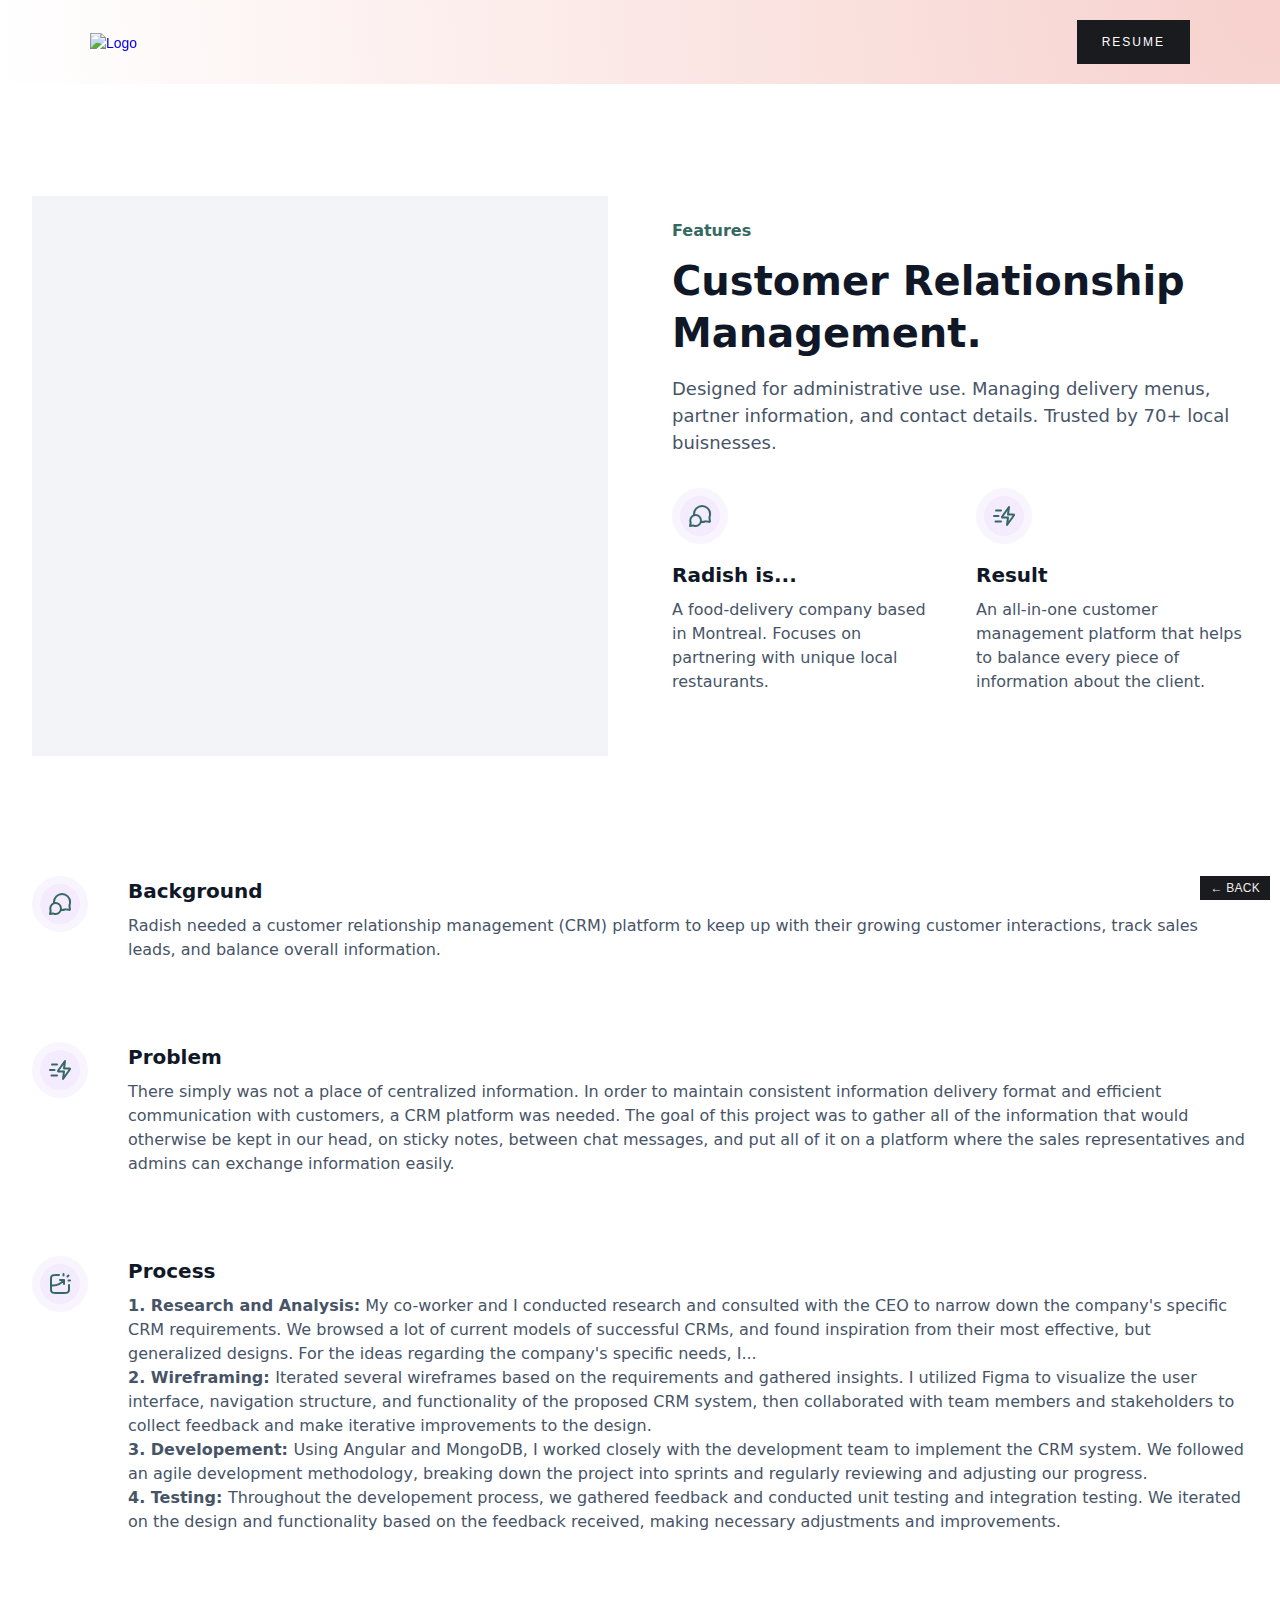
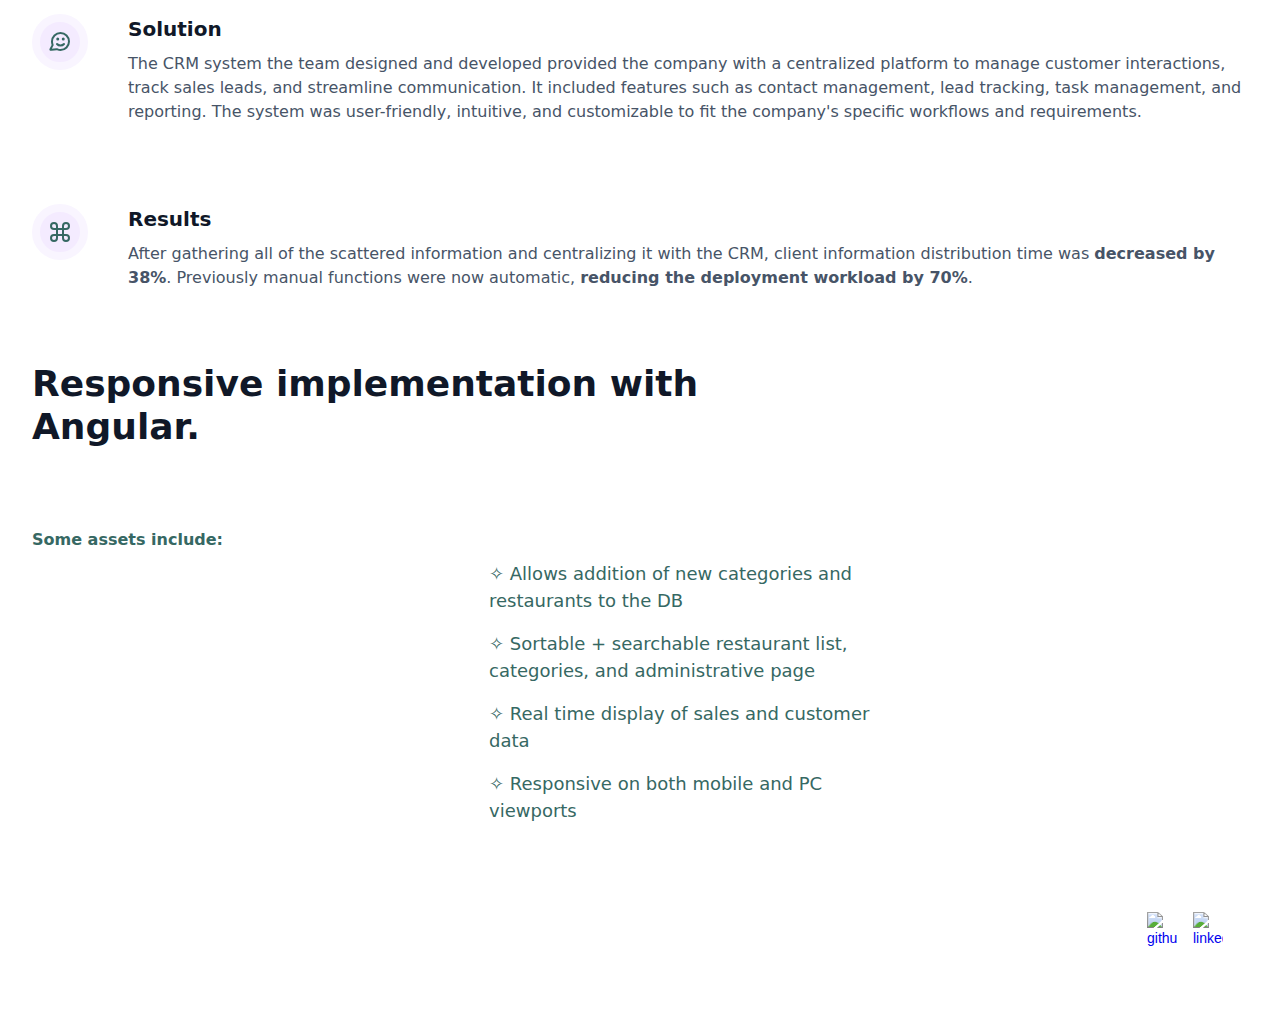
==== commit 617629a8: "resume edits" ====
--- a/overview.html
+++ b/overview.html
@@ -496,12 +496,12 @@
                       </div>
                     </div>
                   </div>
-                  <section class="uui-section_layout21">
+                  <!-- <section class="uui-section_layout21">
                     <div class="uui-page-padding-2">
                       <div class="uui-container-large-2"></div>
                     </div>
-                  </section>
-                  <div class="uui-space-small-2"></div>
+                  </section> -->
+                  <!-- <div class="uui-space-small-2"></div> -->
                   <!-- <div class="uui-text-size-xlarge-2">
                     Subpages implemented in Angular. Including:
                   </div> -->
@@ -521,11 +521,6 @@
                   <div class="uui-heroheader24_image-background"></div>
                 </div> -->
               </div>
-              <footer class="uui-footer04_component">
-                <div class="uui-page-padding-2">
-                  <div class="uui-container-large-2"></div>
-                </div>
-              </footer>
               <section class="footer wf-section">
                 <a href="index.html" class="nav-link-3 button-primary"
                   >← Back</a
--- a/css/hannahsong.css
+++ b/css/hannahsong.css
@@ -1744,8 +1744,8 @@
 }
 
 .radishoverviewsec2 {
-  padding-top: 7rem;
-  padding-bottom: 4rem;
+  padding-top: 5rem;
+  padding-bottom: 1rem;
 }
 
 .uui-text-size-large-2 {
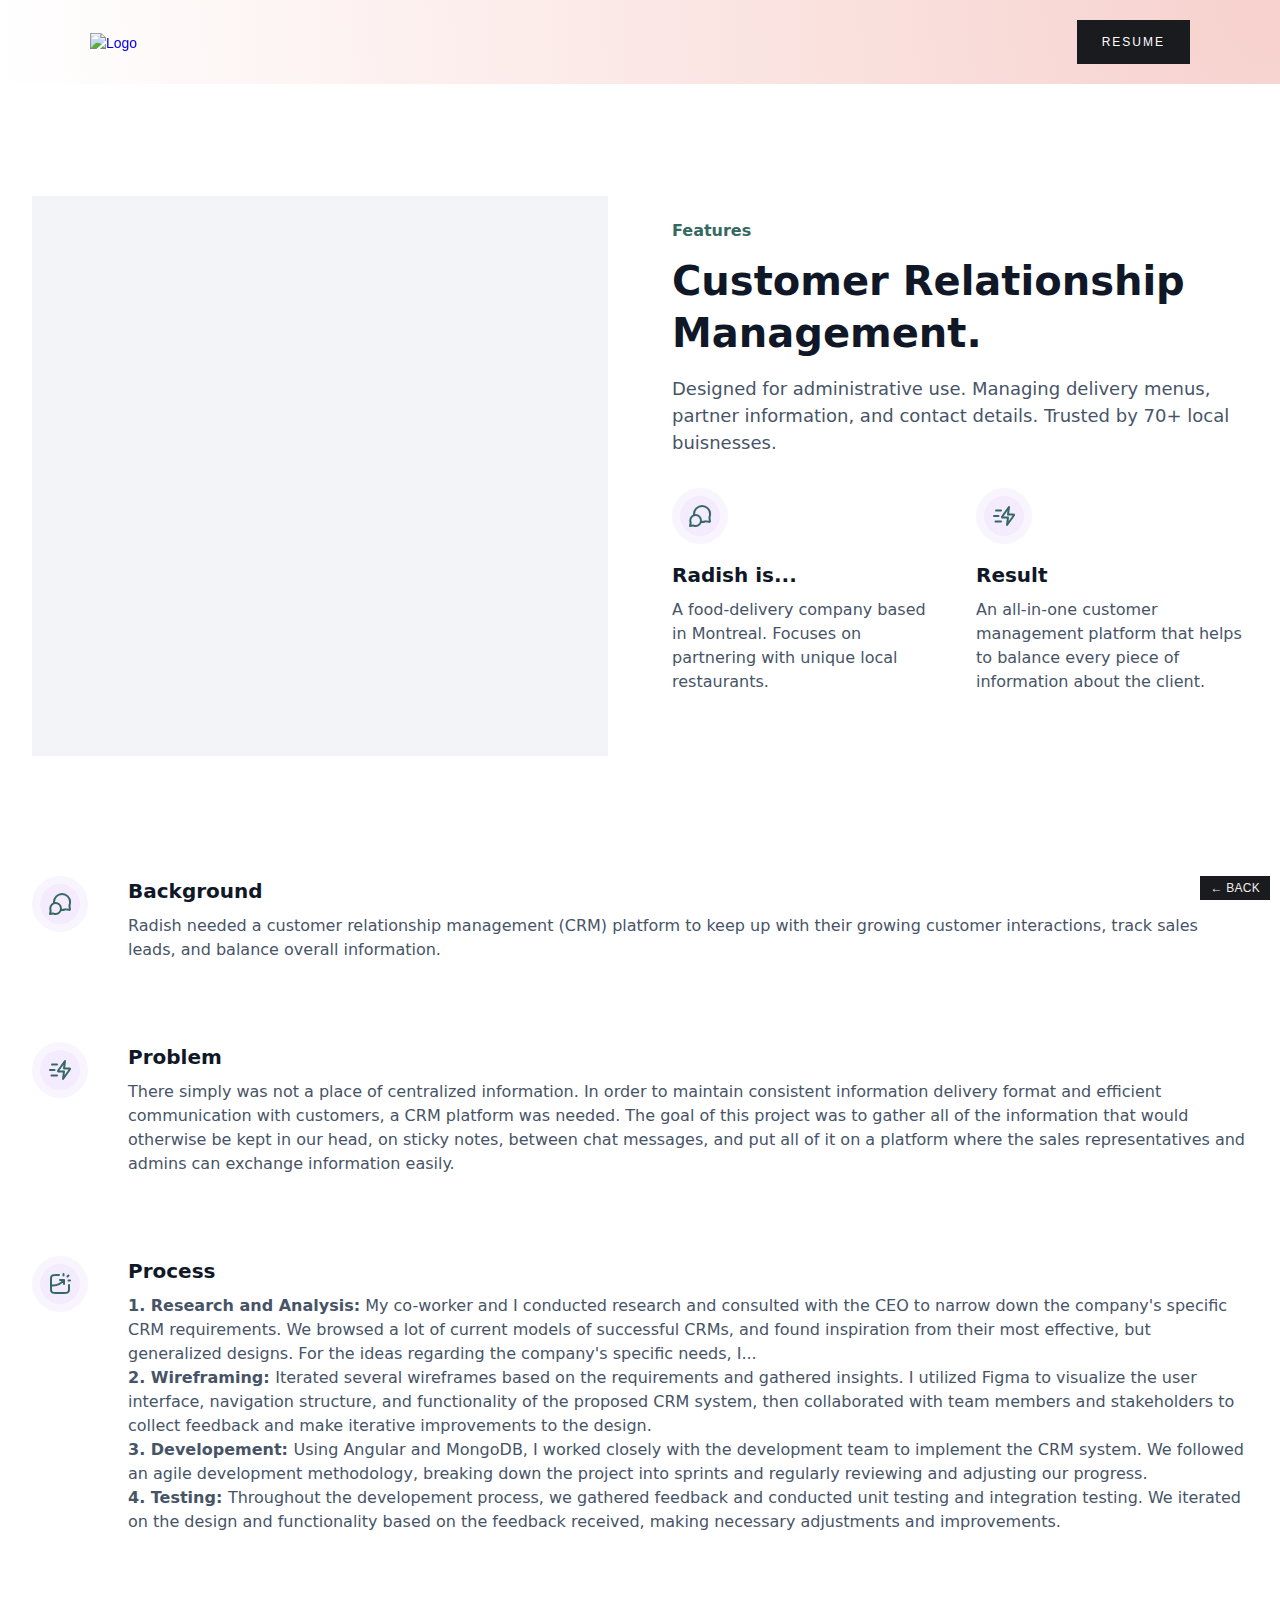
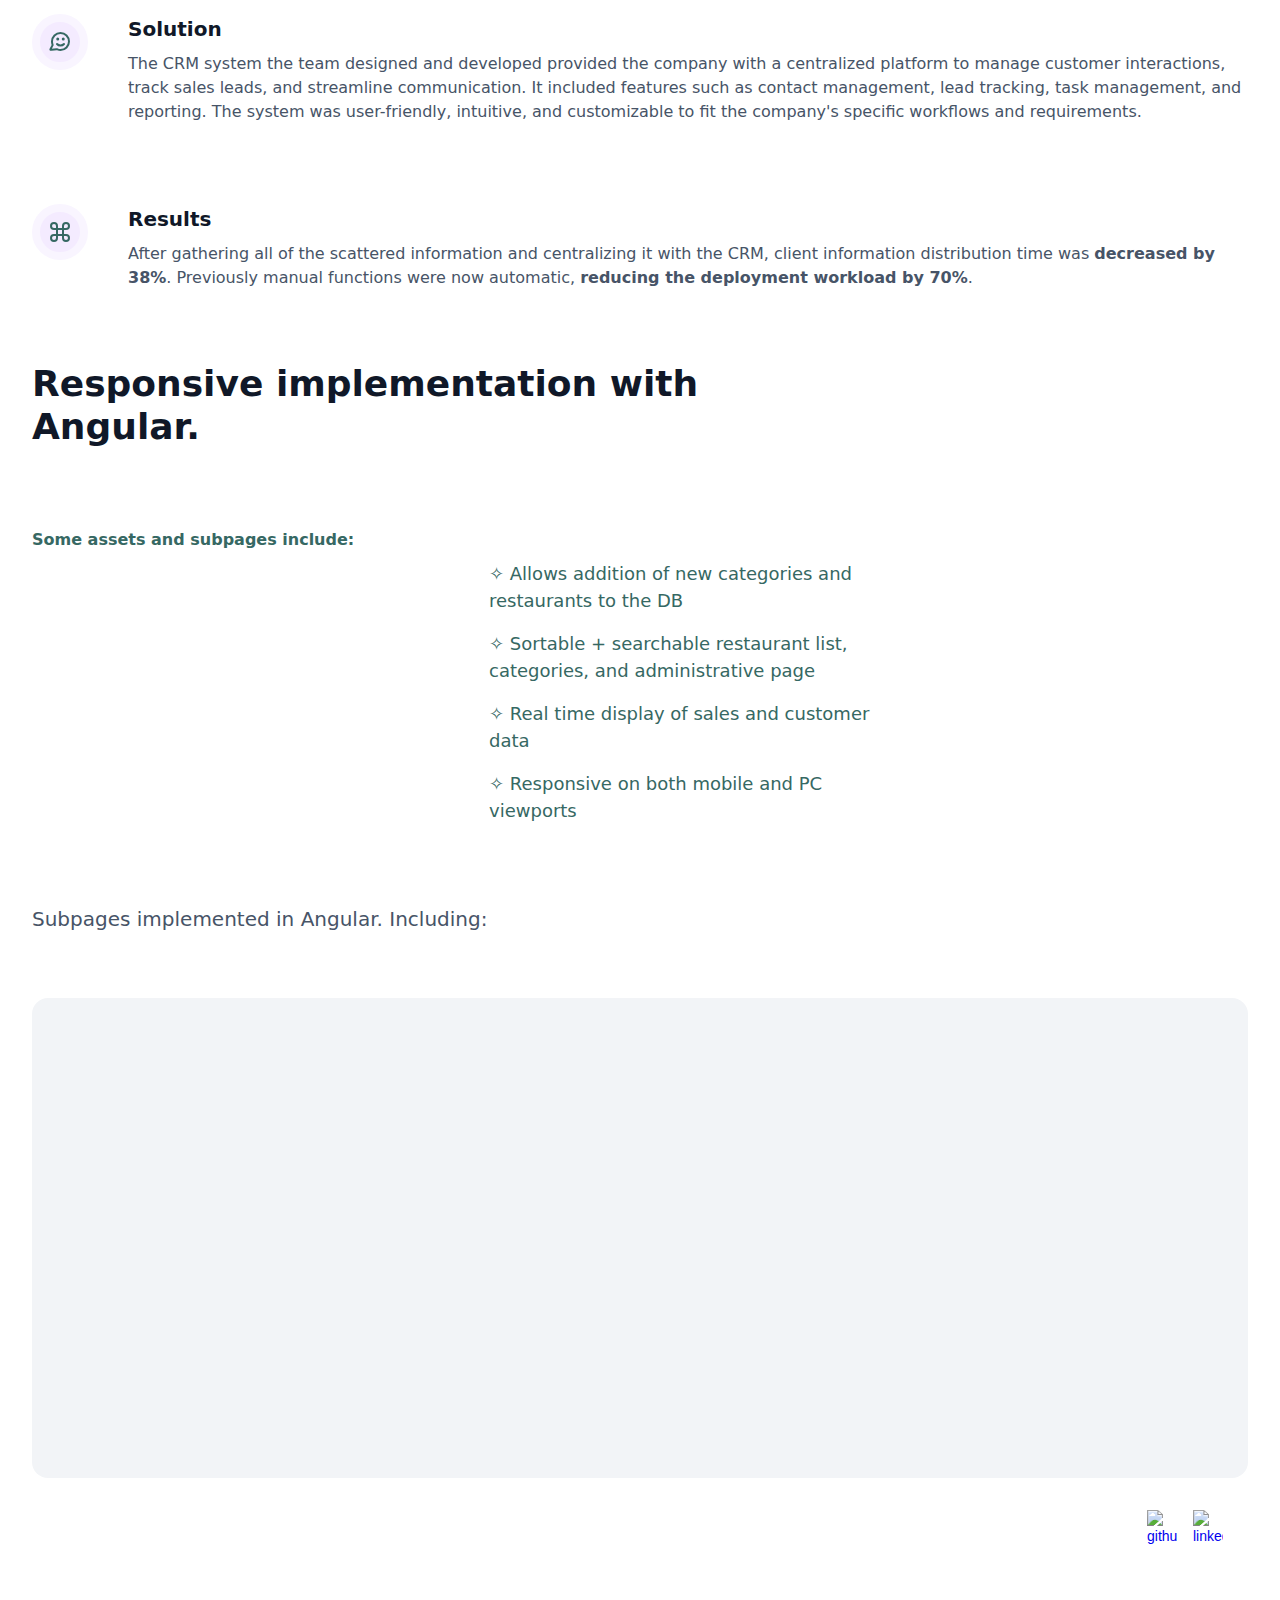
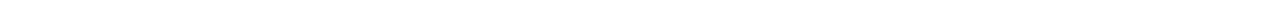
==== commit a4b1d6f6: "resme update" ====
--- a/overview.html
+++ b/overview.html
@@ -5,7 +5,7 @@
 >
   <head>
     <meta charset="utf-8" />
-    <title>Hannah Song Portfolio</title>
+    <title>Hannah&#x27;s Portfolio</title>
     <meta content="Hannah Song Portfolio" property="og:title" />
     <meta content="Hannah Song Portfolio" property="twitter:title" />
     <meta content="width=device-width, initial-scale=1" name="viewport" />
@@ -76,7 +76,7 @@
             </div>
             <ul role="list" class="nav-menu w-list-unstyled">
               <li class="mobile-margin-top-12">
-                <a href="https://drive.google.com/file/d/1YeGxYzXAEZLJaKcsi9_1f0-IEHAIfE2-/view" target="_blank" class="button-primary-3 w-button">Resume</a>
+                <a href="https://drive.google.com/file/d/1C7fRWLPp-xtiHwE-xaShrGJ7xEZDYbAG/view" target="_blank" class="button-primary-3 w-button">Resume</a>
               </li>
             </ul>
           </div>
@@ -448,7 +448,7 @@
                       <div class="w-layout-grid uui-layout20_component-copy">
                         <div class="uui-layout21_content-left">
                           <div class="uui-heading-subheading-2">
-                            Some assets include:
+                            Some assets and subpages include:
                           </div>
                         </div>
                         <div
@@ -496,17 +496,17 @@
                       </div>
                     </div>
                   </div>
-                  <!-- <section class="uui-section_layout21">
+                  <section class="uui-section_layout21">
                     <div class="uui-page-padding-2">
                       <div class="uui-container-large-2"></div>
                     </div>
-                  </section> -->
-                  <!-- <div class="uui-space-small-2"></div> -->
-                  <!-- <div class="uui-text-size-xlarge-2">
+                  </section>
+                  <div class="uui-space-small-2"></div>
+                  <div class="uui-text-size-xlarge-2">
                     Subpages implemented in Angular. Including:
-                  </div> -->
-                </div>
-                <!-- <div class="uui-heroheader24_image-wrapper">
+                  </div>
+                </div>
+                <div class="uui-heroheader24_image-wrapper">
                   <img
                     src="images/Brainstorming-Copy-1-1-min.png"
                     loading="lazy"
@@ -519,7 +519,7 @@
                     class="radishoverviewimg2"
                   />
                   <div class="uui-heroheader24_image-background"></div>
-                </div> -->
+                </div>
               </div>
               <section class="footer wf-section">
                 <a href="index.html" class="nav-link-3 button-primary"
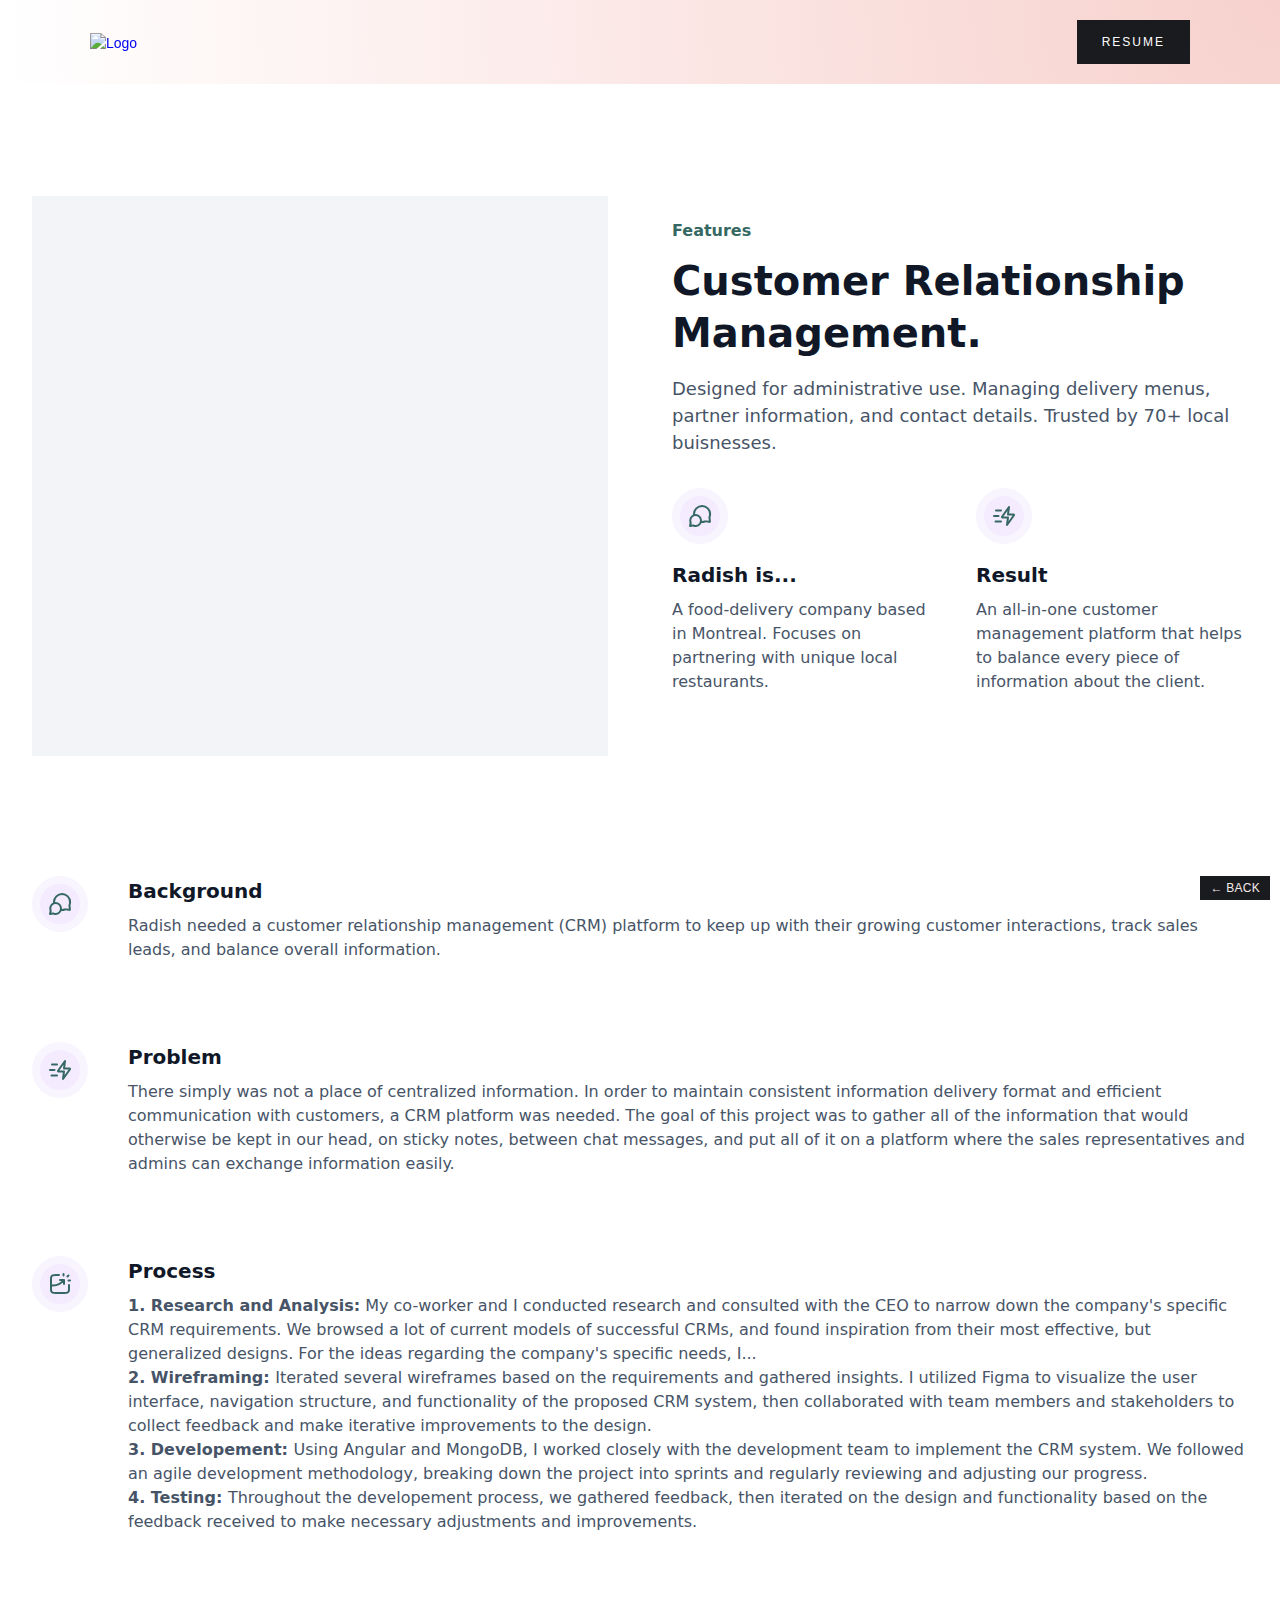
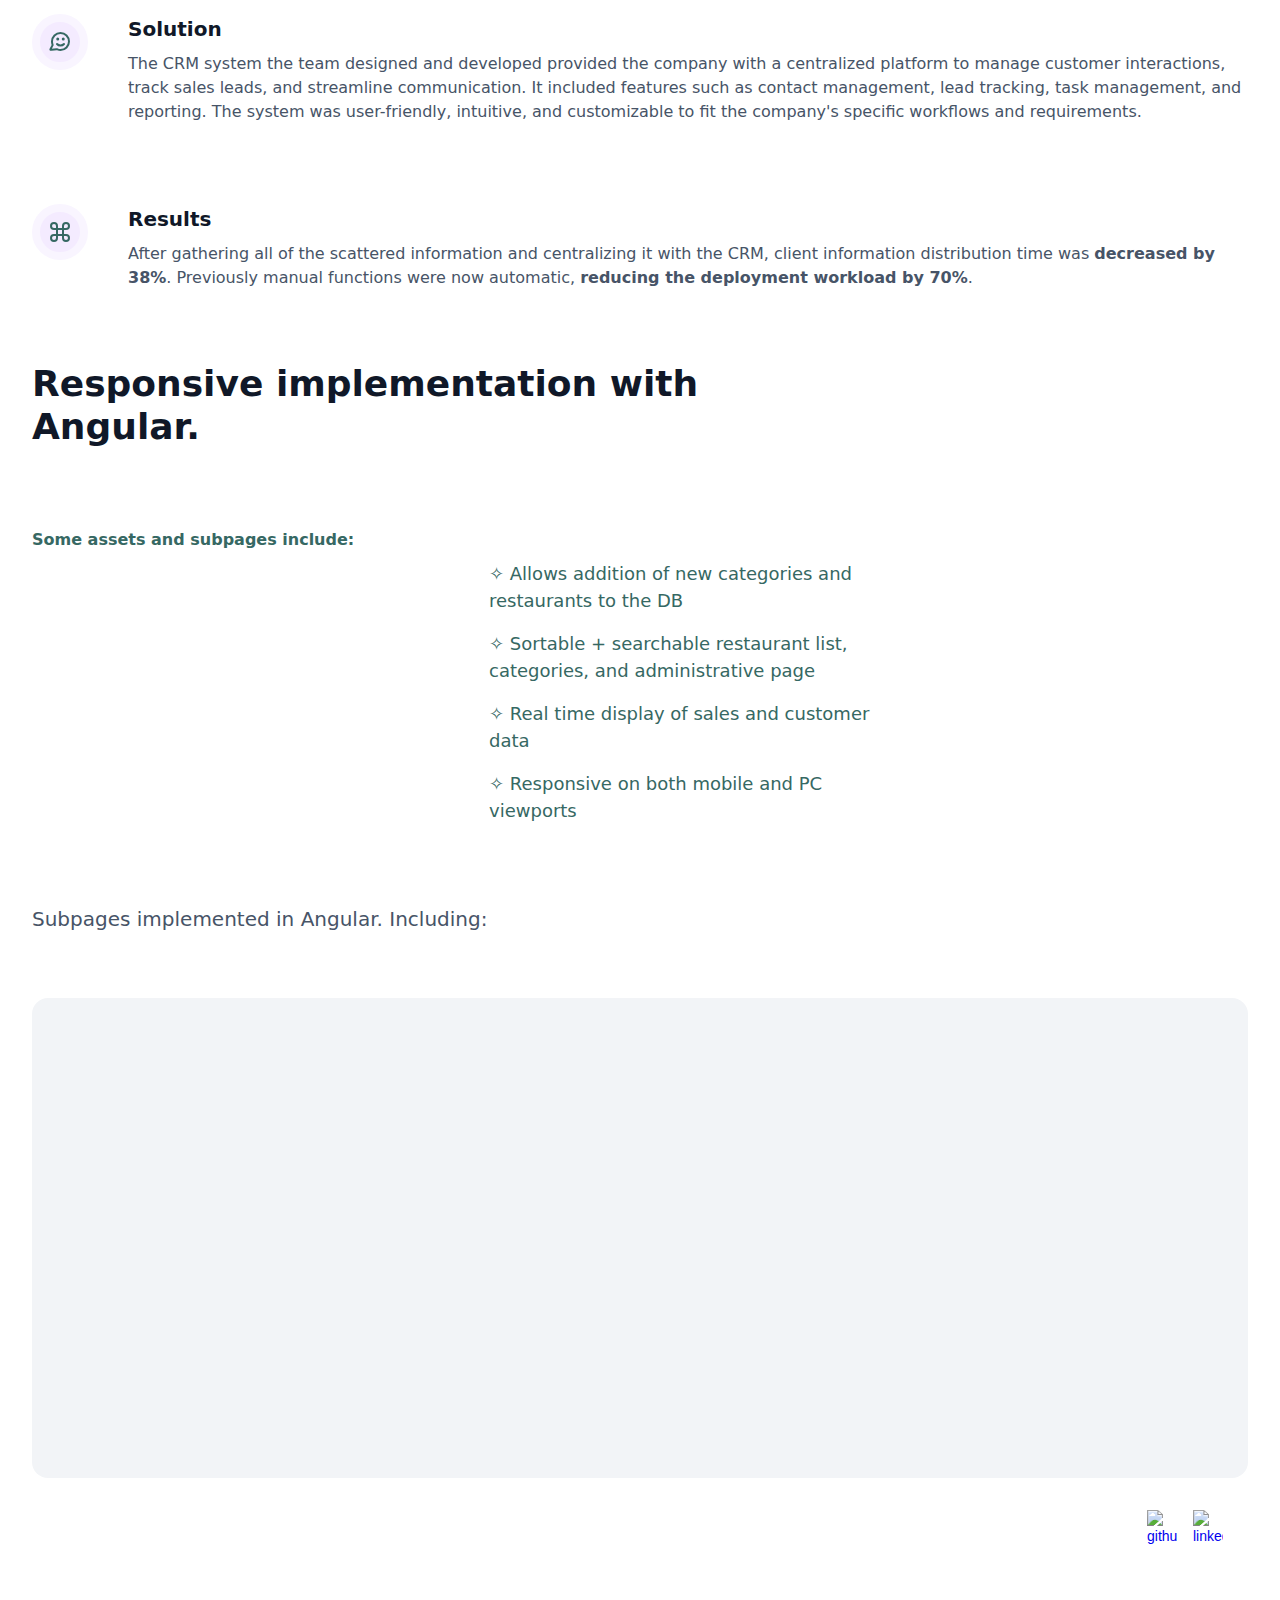
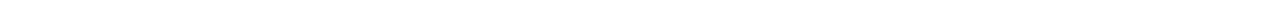
==== commit bc162f79: "resume update" ====
--- a/overview.html
+++ b/overview.html
@@ -76,7 +76,12 @@
             </div>
             <ul role="list" class="nav-menu w-list-unstyled">
               <li class="mobile-margin-top-12">
-                <a href="https://drive.google.com/file/d/1C7fRWLPp-xtiHwE-xaShrGJ7xEZDYbAG/view" target="_blank" class="button-primary-3 w-button">Resume</a>
+                <a
+                  href="https://drive.google.com/file/d/1RNnTGzdCxYbx-PDZlWS4H1Ly2gQl_FXc/view"
+                  target="_blank"
+                  class="button-primary-3 w-button"
+                  >Resume</a
+                >
               </li>
             </ul>
           </div>
@@ -334,10 +339,9 @@
                       an agile development methodology, breaking down the
                       project into sprints and regularly reviewing and adjusting
                       our progress.<br /><strong>4. Testing: </strong>Throughout
-                      the developement process, we gathered feedback and
-                      conducted unit testing and integration testing. We
+                      the developement process, we gathered feedback, then
                       iterated on the design and functionality based on the
-                      feedback received, making necessary adjustments and
+                      feedback received to make necessary adjustments and
                       improvements.
                     </div>
                   </div>
